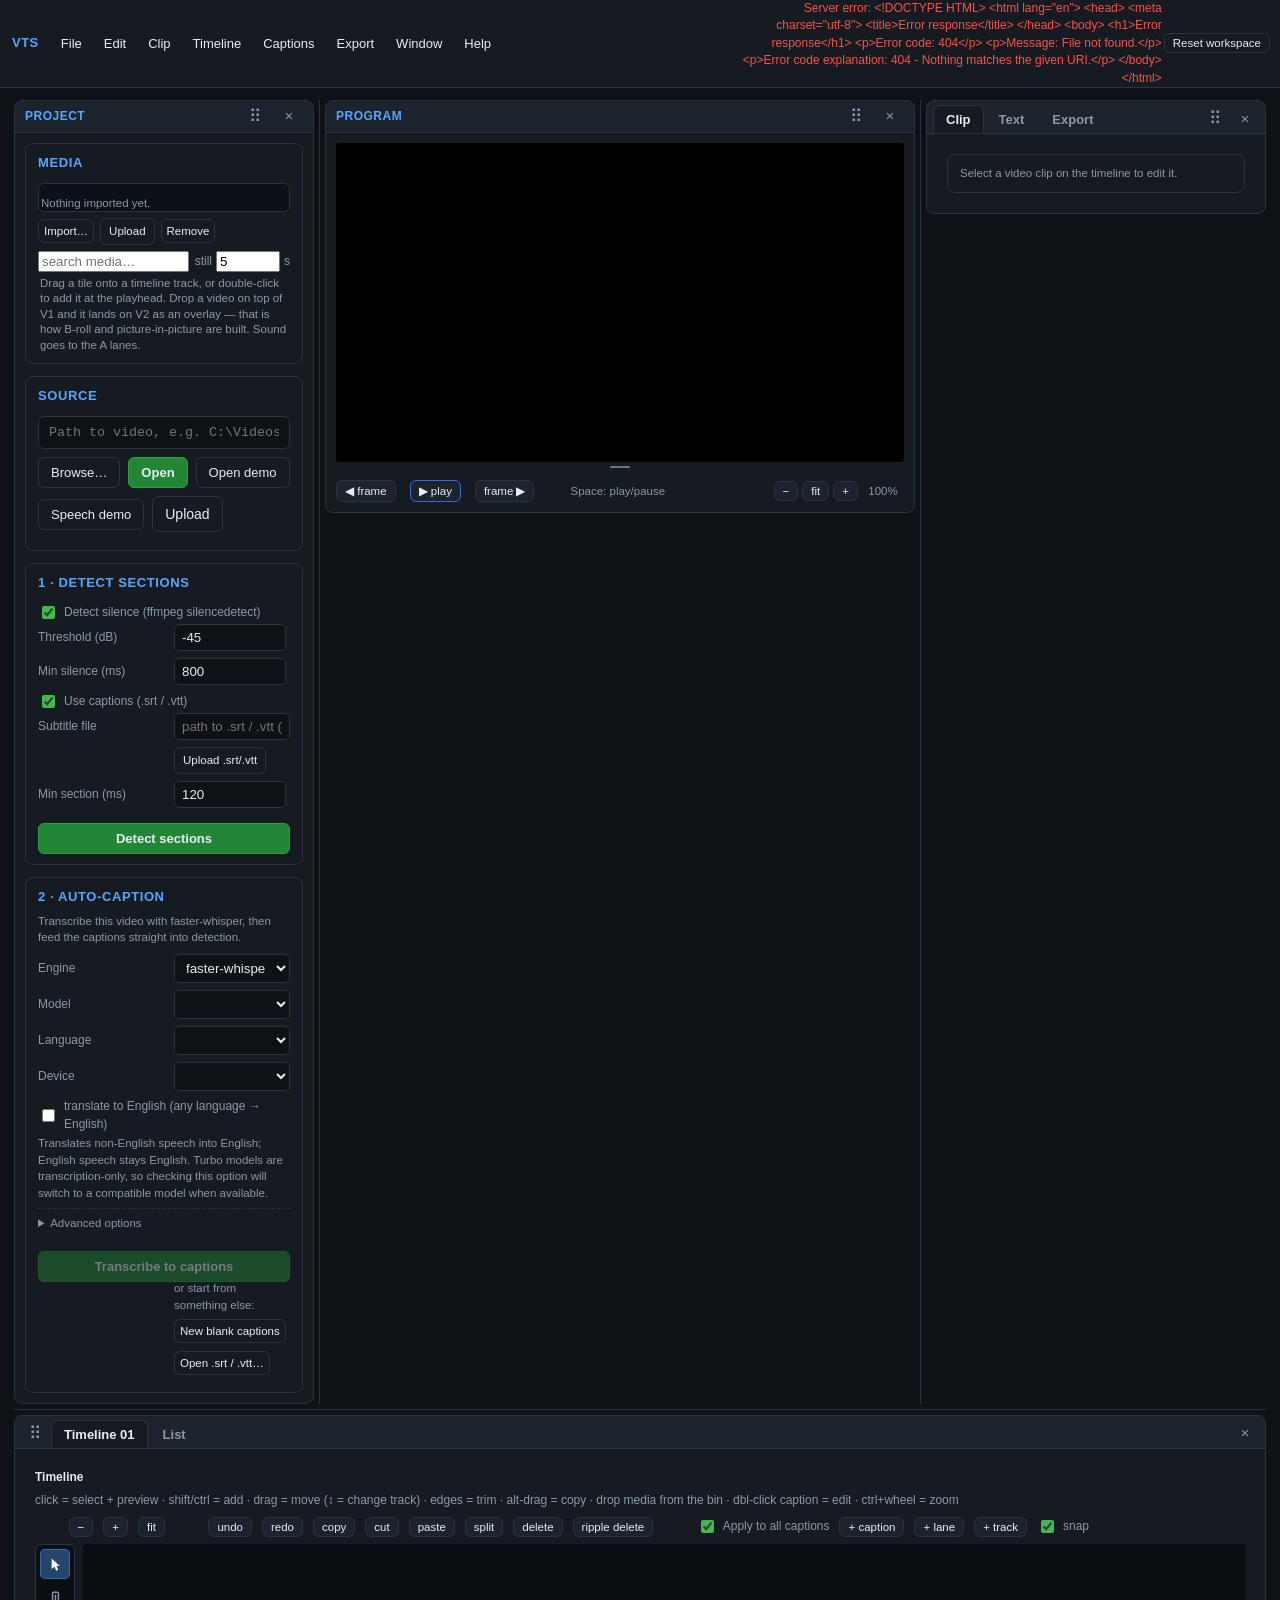
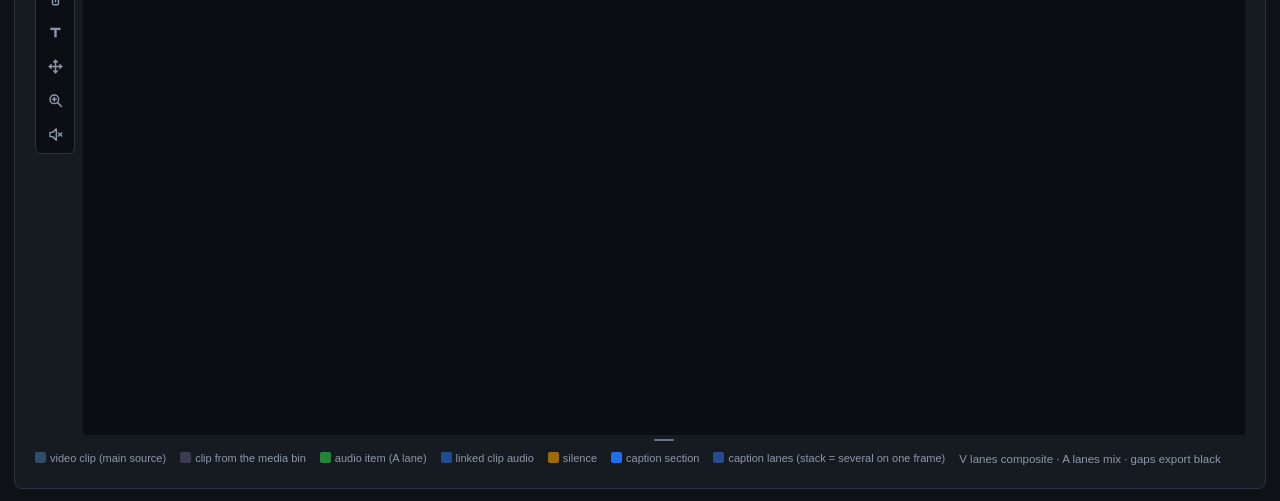
==== static/index.html @ c194787b "autotrim4" ====
<!DOCTYPE html>
<html lang="en">
<head>
<meta charset="utf-8">
<meta name="viewport" content="width=device-width, initial-scale=1">
<title>Video Trim Studio</title>
<link rel="stylesheet" href="/static/style.css?v=41">
</head>
<body>
<header id="menubar">
  <span class="brand-mini" title="Video Trim Studio">VTS</span>
  <div class="menu"><button type="button" data-menu="file">File</button><div class="drop">
    <button type="button" data-act="file-open">Open video&hellip;</button>
    <button type="button" data-act="file-browse">Browse&hellip;</button>
    <button type="button" data-act="file-upload">Upload&hellip;</button>
    <hr>
    <button type="button" data-act="file-demo">Open demo</button>
    <button type="button" data-act="file-speech">Speech demo</button>
  </div></div>
  <div class="menu"><button type="button" data-menu="edit">Edit</button><div class="drop">
    <button type="button" data-act="edit-undo">Undo <span class="k">Ctrl+Z</span></button>
    <button type="button" data-act="edit-redo">Redo <span class="k">Ctrl+Shift+Z</span></button>
    <hr>
    <button type="button" data-act="edit-copy">Copy <span class="k">Ctrl+C</span></button>
    <button type="button" data-act="edit-cut">Cut <span class="k">Ctrl+X</span></button>
    <button type="button" data-act="edit-paste">Paste <span class="k">Ctrl+V</span></button>
    <hr>
    <button type="button" data-act="edit-split">Split at playhead <span class="k">Ctrl+K</span></button>
    <button type="button" data-act="edit-delete">Delete selection <span class="k">Del</span></button>
    <button type="button" data-act="edit-ripple">Ripple delete <span class="k">Shift+Del</span></button>
  </div></div>
  <div class="menu"><button type="button" data-menu="clip">Clip</button><div class="drop">
    <button type="button" data-act="clip-up">Move clip up a lane</button>
    <button type="button" data-act="clip-down">Move clip down a lane</button>
    <hr>
    <button type="button" data-act="clip-mute">Mute / unmute selected clips</button>
  </div></div>
  <div class="menu"><button type="button" data-menu="timeline">Timeline</button><div class="drop">
    <button type="button" data-act="tl-zoom-in">Zoom in</button>
    <button type="button" data-act="tl-zoom-out">Zoom out</button>
    <button type="button" data-act="tl-zoom-fit">Zoom to fit</button>
    <hr>
    <button type="button" data-act="tl-snap">Toggle snapping</button>
  </div></div>
  <div class="menu"><button type="button" data-menu="captions">Captions</button><div class="drop">
    <button type="button" data-act="cap-add">Add caption at playhead</button>
    <button type="button" data-act="cap-auto">Auto-caption&hellip;</button>
  </div></div>
  <div class="menu"><button type="button" data-menu="export">Export</button><div class="drop">
    <button type="button" data-act="exp-go">Export video&hellip;</button>
  </div></div>
  <div class="menu"><button type="button" data-menu="window">Window</button><div class="drop" id="windowDrop"></div></div>
  <div class="menu"><button type="button" data-menu="help">Help</button><div class="drop">
    <button type="button" data-act="help-keys">Keyboard shortcuts</button>
  </div></div>
  <span class="spacer"></span>
  <div class="env" id="env">checking ffmpeg&hellip;</div>
  <button id="workspaceReset" class="ghost mini" title="Restore the default panel arrangement">Reset workspace</button>
</header>
<main id="workspace" class="workspace">
  <div id="topZones">
  <div class="wszone" data-workspace-column="left">
    <section class="moveunit" data-workspace-panel="project" data-default-column="left" data-unit="project" aria-label="Project panel">
      <div class="ws-head">
        <span class="ws-title">Project</span>
        <span class="ws-head-spacer"></span>
        <button type="button" class="workspace-drag-handle" draggable="true" aria-label="Move Project panel" title="Drag to move panel">⠿</button>
        <button type="button" class="ws-hide" data-hide-unit="project" aria-label="Hide Project panel" title="Hide this panel (show it again from the Window menu)">×</button>
      </div>
      <div class="ws-body">
        <div class="card" data-project-card="media">
          <h3>Media <span id="mediaCount" class="dim small"></span></h3>
          <div id="mediaBin" class="media-bin">
            <div id="mediaList" class="media-list"></div>
            <div id="mediaEmpty" class="dim small media-note">Nothing imported yet.</div>
          </div>
          <div class="media-tools">
            <button id="mediaBrowse" class="ghost small" title="Import files from this computer. Files are referenced in place, not copied.">Import&hellip;</button>
            <label class="ghost filebtn sm" title="Upload video, audio or images into the project folder">Upload<input id="mediaImportFiles" type="file" accept="video/*,audio/*,image/*" multiple></label>
            <button id="mediaRemove" class="ghost small" title="Remove the selected tile from the bin">Remove</button>
          </div>
          <div class="media-tools">
            <input id="mediaSearch" class="media-search" type="search" placeholder="search media&hellip;" spellcheck="false">
            <label class="mini-label" title="How long a still image lasts when it is dropped on the timeline">still
              <input id="mediaStillDur" type="number" value="5" min="0.1" step="0.5" style="width:56px"> s
            </label>
          </div>
          <div id="mediaInfo" class="dim small"></div>
          <div class="dim small media-note">Drag a tile onto a timeline track, or double-click to add it at the playhead. Drop a video on top of V1 and it lands on V2 as an overlay &mdash; that is how B&#8209;roll and picture-in-picture are built. Sound goes to the A lanes.</div>
        </div>
        <div class="card" data-project-card="source">
          <h3>Source</h3>
      <div class="openbar source-openbar">
        <input id="pathInput" type="text" placeholder="Path to video, e.g. C:\Videos\clip.mp4  (or browse)" spellcheck="false">
        <button id="browseBtn" class="ghost">Browse&hellip;</button>
        <button id="openBtn" class="primary">Open</button>
        <button id="demoBtn" class="ghost">Open demo</button>
        <button id="speechDemoBtn" class="ghost" title="Short spoken clip - the one to try Auto-caption on">Speech demo</button>
        <label class="ghost filebtn">Upload<input id="uploadInput" type="file" accept="video/*"></label>
        <span id="fileMeta" class="filemeta"></span>
      </div>
        </div>
        <div class="card" data-project-card="detect">
          <h3>1 &middot; Detect sections</h3>
      <label class="chk"><input type="checkbox" id="dSilence" checked> Detect silence (ffmpeg silencedetect)</label>
      <div class="row"><label>Threshold (dB)</label><input id="dThresh" type="number" value="-45" step="1"></div>
      <div class="row"><label>Min silence (ms)</label><input id="dMinSilence" type="number" value="800" step="50"></div>
      <label class="chk"><input type="checkbox" id="dCues" checked> Use captions (.srt / .vtt)</label>
      <div class="row"><label>Subtitle file</label>
        <span class="grow"><input id="dSubPath" type="text" placeholder="path to .srt / .vtt (optional)"></span>
      </div>
      <div class="row"><label></label>
        <span class="grow">
          <label class="ghost filebtn sm">Upload .srt/.vtt<input id="dSubFile" type="file" accept=".srt,.vtt"></label>
          <span id="subInfo" class="dim"></span>
        </span>
      </div>
      <div class="row"><label>Min section (ms)</label><input id="dMinSection" type="number" value="120" step="10"></div>
      <button id="detectBtn" class="primary block">Detect sections</button>
      <div id="detectInfo" class="dim small"></div>
        </div>
        <div class="card" data-project-card="caption">
          <h3>2 &middot; Auto-caption</h3>
      <div class="dim small caption-lead">
        Transcribe this video with faster-whisper, then feed the captions straight into detection.
      </div>
      <div id="capUnavailable" class="warn" hidden></div>
      <button id="capRecheck" class="ghost block small" hidden>Re-check for faster-whisper</button>
      <div id="capSetup">
        <div class="row"><label>Engine</label><select id="cEngine">
          <option value="faster-whisper" selected>faster-whisper &mdash; CPU / NVIDIA CUDA</option>
          <option value="whispercpp">whisper.cpp &mdash; Vulkan GPU (AMD / Intel / NVIDIA) or CPU</option>
        </select></div>
        <div id="wcppPanel" hidden>
          <div id="wcppStatus" class="dim small"></div>
          <div class="row"><label>wcpp model</label><select id="wModel"></select></div>
          <div class="row"><label>Get model</label>
            <select id="wDlSelect"></select>
            <button id="wDlBtn" class="ghost small">Download</button>
          </div>
          <div class="progress" id="wDlProg" hidden>
            <div class="bar"><div id="wDlBar"></div></div>
            <div class="progtext"><span id="wDlPct">0%</span><span id="wDlNote" class="dim"></span></div>
          </div>
          <div id="wcppHint" class="dim small"></div>
        </div>
        <div class="row" id="rowFwModel"><label>Model</label><select id="cModel"></select></div>
        <div class="row"><label>Language</label><select id="cLang"></select></div>
        <div class="row" id="rowFwDevice"><label>Device</label><select id="cDevice"></select></div>
        <label class="chk"><input type="checkbox" id="cTranslate"> translate to English (any language &rarr; English)</label>
        <div id="translateHint" class="dim small translation-hint" aria-live="polite">Translates non-English speech into English; English speech stays English. Turbo models are transcription-only, so checking this option will switch to a compatible model when available.</div>
        <details class="adv">
          <summary>Advanced options</summary>
          <div class="row" id="rowFwCompute"><label>Compute type</label><select id="cCompute"></select></div>
          <div class="row"><label>Beam size</label><input id="cBeam" type="number" value="1" min="1" max="10" step="1"
              title="1 = greedy and fastest; 5 = slower, can hallucinate more"></div>
          <div class="row"><label>Hint / prompt</label><input id="cPrompt" type="text" placeholder="names, jargon (optional)"></div>
          <div class="row"><label>Output folder</label><input id="cOutDir" type="text" placeholder="next to the video" spellcheck="false"></div>
          <div class="checks">
            <span id="fwOnlyChecks"><label class="chk"><input type="checkbox" id="cVad" checked> VAD (skip silence)</label>
            <label class="chk"><input type="checkbox" id="cWords" checked> word timestamps (JSON)</label>
            <label class="chk"><input type="checkbox" id="cTemp" title="retry hard segments at higher temperature"> temperature fallback</label>
            <label class="chk"><input type="checkbox" id="cNorm" title="loudnorm for quiet or uneven recordings"> normalize audio</label></span>
            <label class="chk"><input type="checkbox" id="cKeep"> keep 16 kHz wav</label>
            <label class="chk"><input type="checkbox" id="cBurn"> burn into a copy</label>
          </div>
        </details>
        <button id="capBtn" class="primary block" disabled>Transcribe to captions</button>
        <div id="capNote" class="dim small"></div>
        <div class="progress" id="capProgWrap" hidden>
          <div class="bar"><div id="capBar"></div></div>
          <div class="progtext"><span id="capPct">0%</span><span id="capMeta" class="dim"></span></div>
        </div>
        <pre id="capTail" class="caption-tail" hidden></pre>
        <button id="capCancel" class="ghost block small" hidden>Cancel transcription</button>
        <div class="row cap-manual-row">
          <label></label>
          <span class="grow dim small">or start from something else:</span>
        </div>
        <div class="row cap-manual-row">
          <label></label>
          <span class="grow">
            <button id="capNewBtn" class="ghost small" title="Empty cue list - no faster-whisper needed">New blank captions</button>
            <button id="capOpenSrtBtn" class="ghost small" title="Open an existing .srt / .vtt into the editor">Open .srt / .vtt&hellip;</button>
          </span>
        </div>
        <div id="capResult" hidden>
          <div id="capOut" class="dim small"></div>
          <div id="capEditor" hidden>
            <div class="cap-editor-head">
              <b>Caption editor</b>
              <span id="capEdCount" class="dim small"></span>
              <span class="grow"></span>
              <button id="capAddCue" class="mini">+ Add cue</button>
              <button id="capRevert" class="mini" title="Reload the last saved version">Undo changes</button>
              <button id="capSave" class="mini primary">Save captions</button>
            </div>
            <div id="capSaved" class="dim small"></div>
            <div class="cap-editor-scroll">
              <table id="capCueTable">
                <thead>
                  <tr><th>#</th><th>Start (s)</th><th>End (s)</th><th>Text</th><th></th></tr>
                </thead>
                <tbody id="capCueBody"></tbody>
              </table>
            </div>
          </div>
          <button id="capUse" class="primary block">Use these captions &rarr; Detect sections</button>
        </div>
        <pre id="capError" class="error" hidden></pre>
      </div>
        </div>
      </div>
    </section>
  </div>
  <div class="zdiv" id="divL" role="separator" aria-orientation="vertical" aria-label="Resize left zone" title="Drag to resize the left zone"></div>
  <div class="wszone" data-workspace-column="center">
    <section class="moveunit" data-workspace-panel="program" data-default-column="center" data-unit="program" aria-label="Program Monitor panel">
      <div class="ws-head">
        <span class="ws-title">Program</span>
        <span class="ws-head-spacer"></span>
        <button type="button" class="workspace-drag-handle" draggable="true" aria-label="Move Program Monitor panel" title="Drag to move panel">⠿</button>
        <button type="button" class="ws-hide" data-hide-unit="program" aria-label="Hide Program Monitor panel" title="Hide this panel (show it again from the Window menu)">×</button>
      </div>
      <div class="ws-body">
        <div class="player-wrap">
      <div class="preview-viewport-wrap">
        <div id="previewViewport" class="preview-viewport" aria-label="Video preview; Ctrl+wheel zooms around the pointer; drag the hand cursor to pan">
          <div id="previewStage" class="preview-stage">
            <video id="player" preload="metadata" disableremoteplayback></video>
            <div id="gapShade" hidden></div>
            <div id="capOverlay" hidden>
              <div id="guideV" class="cap-guide v" hidden></div>
              <div id="guideH" class="cap-guide h" hidden></div>
              <div id="capBox" title="Drag to reposition &mdash; snaps to the guide lines &middot; double-click to edit the text">
                <div id="capBoxText" class="cap-text">Caption preview</div>
                <div class="cap-handle w" title="Drag to resize the box"></div>
                <div class="cap-handle e" title="Drag to resize the box"></div>
              </div>
            </div>
          </div>
        </div>
        <div id="previewViewportResize" class="preview-viewport-resize" role="separator" aria-orientation="horizontal" aria-label="Resize video preview viewing area" title="Drag up or down to resize the video viewing area"></div>
      </div>
      <div id="previewInfo" class="dim small" hidden></div>
      <div class="player-tools">
        <button id="frameBack" class="mini" title="Previous frame (Left arrow)">&#9664; frame</button>
        <button id="playBtn" class="mini primary-mini" title="Play / pause (Space)">&#9654; play</button>
        <button id="frameFwd" class="mini" title="Next frame (Right arrow)">frame &#9654;</button>
        <span id="timecode" style="font-family:ui-monospace,monospace"></span>
        <span class="dim small" title="Press Space to play or pause when focus is not in a form control">Space: play/pause</span>
        <span id="playInfo" class="dim"></span>
        <span class="spacer"></span>
        <div class="preview-zoom-controls" aria-label="Preview zoom controls">
          <button id="videoZoomOut" class="mini" title="Zoom out of the video preview" aria-label="Zoom out">&minus;</button>
          <button id="videoZoomFit" class="mini" title="Fit video to preview" aria-label="Fit video">fit</button>
          <button id="videoZoomIn" class="mini" title="Zoom in to the video preview" aria-label="Zoom in">+</button>
          <span id="videoZoomLevel" class="dim small" title="Ctrl+wheel to zoom; drag the video to pan when zoomed">100%</span>
        </div>
      </div>
        </div>
      </div>
    </section>
  </div>
  <div class="zdiv" id="divR" role="separator" aria-orientation="vertical" aria-label="Resize right zone" title="Drag to resize the right zone"></div>
  <div class="wszone" data-workspace-column="right">
    <section class="moveunit" data-workspace-panel="inspector" data-default-column="right" data-unit="inspector" aria-label="Inspector panel">
      <div class="ws-tabs" id="inspTabs" role="tablist" aria-label="Inspector tabs">
        <span class="ws-head-spacer"></span>
        <button type="button" class="workspace-drag-handle" draggable="true" aria-label="Move Inspector panel" title="Drag to move panel">⠿</button>
        <button type="button" class="ws-hide" data-hide-unit="inspector" aria-label="Hide Inspector panel" title="Hide this panel (show it again from the Window menu)">×</button>
      </div>
      <div class="ws-body">
        <section class="moveunit" data-workspace-panel="clip" data-default-column="right" data-unit="clip" aria-label="Clip panel">
          <div class="ws-head">
            <span class="ws-title">Clip</span>
            <span class="ws-head-spacer"></span>
            <button type="button" class="workspace-drag-handle" draggable="true" aria-label="Move Clip panel" title="Drag to move panel">⠿</button>
          </div>
          <div class="ws-body" id="tab-clip">
          <div class="card">
      <div id="toolEmpty" class="dim small">Select a video clip on the timeline to edit it.</div>
      <div id="toolBody" hidden>
        <div class="tool-clipline"><b id="toolClipName">clip</b><span id="toolClipMeta" class="dim small"></span></div>
        <div class="row"><label>Track</label>
          <span class="grow tool-trackrow">
            <button id="txTrackDown" class="mini" title="Move the clip down a track">&minus;</button>
            <b id="txTrack">V1</b>
            <button id="txTrackUp" class="mini" title="Move the clip up a lane">+</button>
            <span class="dim small">higher lane overlays the one below</span>
          </span>
        </div>
        <div class="row"><label>Source</label><span class="grow dim small" id="txSource">&mdash;</span></div>
        <div class="row"><label>Fit</label><span class="grow">
          <select id="txFit" title="How the picture fills its box">
            <option value="fill">fill (stretch to the box)</option>
            <option value="contain">contain (letterbox, keep shape)</option>
            <option value="cover">cover (crop to fill the box)</option>
          </select>
        </span></div>
        <div class="row"><label>Frame</label><span class="grow">
          <button id="txFillFrame" class="mini" title="Scale and position this clip so it exactly covers the frame">fill frame</button>
          <button id="txCorner" class="mini" title="Scale to 35% and move it to the bottom-right corner - the classic B-roll picture-in-picture">corner PiP</button>
        </span></div>
        <details open>
          <summary>Transform</summary>
          <div class="tool-grid">
            <label>X %<input id="txX" type="range" min="-100" max="100" step="1" value="0"><input id="txXn" type="number" step="1" value="0"></label>
            <label>Y %<input id="txY" type="range" min="-100" max="100" step="1" value="0"><input id="txYn" type="number" step="1" value="0"></label>
            <label>Scale %<input id="txS" type="range" min="1" max="200" step="1" value="100"><input id="txSn" type="number" min="1" max="400" step="1" value="100"></label>
            <label>Opacity %<input id="txO" type="range" min="0" max="100" step="1" value="100"><input id="txOn" type="number" min="0" max="100" step="1" value="100"></label>
          </div>
          <div class="row"><button id="txReset" class="mini">Reset transform</button></div>
        </details>
        <details open>
          <summary>Crop %</summary>
          <div class="tool-grid crop">
            <label>Left<input id="tcL" type="number" min="0" max="45" step="1" value="0"></label>
            <label>Top<input id="tcT" type="number" min="0" max="45" step="1" value="0"></label>
            <label>Right<input id="tcR" type="number" min="0" max="45" step="1" value="0"></label>
            <label>Bottom<input id="tcB" type="number" min="0" max="45" step="1" value="0"></label>
          </div>
          <div class="row"><button id="tcReset" class="mini">Reset crop</button></div>
        </details>
        <details open>
          <summary>Audio</summary>
          <div class="tool-grid">
            <label>Volume %<input id="taV" type="range" min="0" max="200" step="1" value="100"><input id="taVn" type="number" min="0" max="400" step="1" value="100"></label>
          </div>
          <div class="row"><label class="chk"><input type="checkbox" id="taMute"> Mute this clip</label></div>
          <div class="row"><label>Sound</label><span class="grow">
            <button id="txUnlinkAudio" class="mini" title="Move this clip's sound onto its own A lane so you can slide it under the picture">Unlink audio</button>
            <span class="dim small" id="txAudioLane"></span>
          </span></div>
          <div class="tool-grid crop">
            <label>Fade in (s)<input id="taFi" type="number" min="0" step="0.1" value="0"></label>
            <label>Fade out (s)<input id="taFo" type="number" min="0" step="0.1" value="0"></label>
          </div>
          <div class="row"><button id="taReset" class="mini">Reset audio</button></div>
        </details>
        <details>
          <summary>Video fade</summary>
          <div class="tool-grid crop">
            <label>Fade in (s)<input id="tvFi" type="number" min="0" step="0.1" value="0"></label>
            <label>Fade out (s)<input id="tvFo" type="number" min="0" step="0.1" value="0"></label>
          </div>
          <div class="row"><button id="tvReset" class="mini">Reset fades</button><span class="dim small">fades to black</span></div>
        </details>
        <details open>
          <summary>Keyframes <span id="tkCount" class="dim small"></span></summary>
          <div id="tkInfo" class="dim small"></div>
          <div class="row"><button id="tkAdd" class="mini">◆ Add at playhead</button><button id="tkClear" class="mini">Clear all</button></div>
          <div id="tkList"></div>
          <div class="dim small">Keyframes animate position, size and opacity between ◆ marks. Export bakes them into the video.</div>
        </details>
      </div>
          </div>
          </div>
        </section>
        <section class="moveunit" data-workspace-panel="text" data-default-column="right" data-unit="text" aria-label="Text panel">
          <div class="ws-head">
            <span class="ws-title">Text</span>
            <span class="ws-head-spacer"></span>
            <button type="button" class="workspace-drag-handle" draggable="true" aria-label="Move Text panel" title="Drag to move panel">⠿</button>
          </div>
          <div class="ws-body" id="tab-text">
          <div class="card text-style-panel">
      <details open>
        <summary>Text</summary>
        <div class="style-panel-content">
          <div class="style-row"><select id="capFontFamily" aria-label="Font family">
            <option>Arial</option><option>Arial Black</option><option>Segoe UI</option><option>Verdana</option><option>Tahoma</option><option>Georgia</option><option>Times New Roman</option><option>Courier New</option><option>Lucida Console</option>
          </select><select id="capFontStyle" aria-label="Font style"><option value="regular">Regular</option><option value="bold">Bold</option><option value="italic">Italic</option><option value="bold-italic">Bold Italic</option></select></div>
          <div class="style-row font-actions">
            <label class="ghost filebtn">Import fonts<input id="fontImport" type="file" accept=".ttf,.otf" multiple></label>
            <button type="button" id="fontRefresh" class="ghost mini">Refresh installed</button>
            <button type="button" id="fontDevice" class="ghost mini">Device fonts…</button>
          </div>
          <p id="fontInfo" class="dim small" role="status">Loading installed fonts…</p>
          <div class="style-row style-format-icons">
            <button class="style-icon" id="capBold" title="Bold"><b>B</b></button><button class="style-icon" id="capItalic" title="Italic"><i>I</i></button><button class="style-icon" id="capUnderline" title="Underline"><u>U</u></button><button class="style-icon" id="capStrike" title="Strikethrough"><s>S</s></button><span class="style-spacer"></span>
            <label>Size <input id="capFontSize" type="range" min="2" max="14" step="0.5" value="4.5"><output id="capFontSizeValue">48</output></label>
          </div>
          <div class="style-row style-align-icons" aria-label="Text alignment">
            <button class="style-icon capAlign" data-align="left" title="Align left">≡</button><button class="style-icon capAlign" data-align="center" title="Center">☰</button><button class="style-icon capAlign" data-align="right" title="Align right">≡</button><button class="style-icon capAlign" data-align="justify" title="Justify">▤</button>
          </div>
          <div class="style-row style-metrics"><label>Tracking <input id="capTracking" type="number" min="-0.2" max="1" step="0.01" value="0"></label><label>Leading <input id="capLineSpacing" type="number" min="0.7" max="3" step="0.05" value="1.25"></label></div>
        </div>
      </details>
      <details open>
        <summary>Align and Transform</summary>
        <div class="style-panel-content transform-grid">
          <div class="zone-wrap"><span class="dim small">Zone</span><div class="zone-grid" role="group" aria-label="Caption anchor zone">
            <button class="capZone" data-x="0.08" data-y="0.08" title="Top left"></button><button class="capZone" data-x="0.5" data-y="0.08" title="Top centre"></button><button class="capZone" data-x="0.92" data-y="0.08" title="Top right"></button>
            <button class="capZone" data-x="0.08" data-y="0.5" title="Middle left"></button><button class="capZone" data-x="0.5" data-y="0.5" title="Centre"></button><button class="capZone" data-x="0.92" data-y="0.5" title="Middle right"></button>
            <button class="capZone" data-x="0.08" data-y="0.92" title="Bottom left"></button><button class="capZone" data-x="0.5" data-y="0.92" title="Bottom centre"></button><button class="capZone" data-x="0.92" data-y="0.92" title="Bottom right"></button>
          </div></div>
          <label>X <input id="capX" type="number" min="0" max="100" step="1">%</label><label>Y <input id="capY" type="number" min="0" max="100" step="1">%</label>
          <label>W <input id="capWidth" type="number" min="5" max="100" step="1">%</label><label>H <input id="capHeight" type="number" min="0" max="100" step="1" placeholder="Auto">%</label>
        </div>
      </details>
      <details open>
        <summary>Appearance <span class="dim small">⚙</span></summary>
        <div class="style-panel-content appearance-controls">
          <div class="appearance-row"><b>Fill</b><label class="appearance-color"><input id="capFillEnabled" type="checkbox" checked><input id="capFill" type="color" value="#ffffff"></label><input id="capFillOpacity" type="range" min="0" max="100" value="100"><output id="capFillOpacityValue">100</output></div>
          <div class="appearance-row"><b>Stroke</b><label class="appearance-color"><input id="capStrokeEnabled" type="checkbox"><input id="capStroke" type="color" value="#000000"></label><input id="capStrokeWidth" type="number" min="0" max="20" step="0.5" value="2"><select id="capStrokePosition"><option value="outer">Outer</option><option value="center">Center</option><option value="inner">Inner</option></select><input id="capStrokeOpacity" type="range" min="0" max="100" value="100"></div>
          <div class="appearance-row"><b>Background</b><label class="appearance-color"><input id="capBackgroundEnabled" type="checkbox"><input id="capBackground" type="color" value="#000000"></label><input id="capBackgroundOpacity" type="range" min="0" max="100" value="72"><output id="capBackgroundOpacityValue">72</output></div>
          <div class="appearance-row shadow-row"><b>Shadow</b><label class="appearance-color"><input id="capShadowEnabled" type="checkbox"><input id="capShadow" type="color" value="#000000"></label>
            <label>Opacity<input id="capShadowOpacity" type="range" min="0" max="100" value="75"><output id="capShadowOpacityValue">75</output></label>
            <label>Angle<input id="capShadowAngle" type="range" min="0" max="359" value="135"><output id="capShadowAngleValue">135°</output></label>
            <label>Distance<input id="capShadowDistance" type="range" min="0" max="30" step="0.5" value="3"><output id="capShadowDistanceValue">3</output></label>
            <label>Size (spread)<input id="capShadowSize" title="Expands the shadow silhouette; does not duplicate or scale the text" type="range" min="0" max="20" step="0.5" value="6"><output id="capShadowSizeValue">6</output></label>
            <label>Blur<input id="capShadowBlur" type="range" min="0" max="20" step="0.5" value="12"><output id="capShadowBlurValue">12</output></label>
          </div>
        </div>
        <div class="row"><button id="capPosReset" class="mini">Reset style</button><span id="capPosInfo" class="dim small"></span></div>
      </details>
          </div>
          </div>
        </section>
        <section class="moveunit" data-workspace-panel="export" data-default-column="right" data-unit="export" aria-label="Export panel">
          <div class="ws-head">
            <span class="ws-title">Export</span>
            <span class="ws-head-spacer"></span>
            <button type="button" class="workspace-drag-handle" draggable="true" aria-label="Move Export panel" title="Drag to move panel">⠿</button>
          </div>
          <div class="ws-body" id="tab-export">
          <div class="card" data-export-card="settings">
            <h3>3 &middot; Export settings</h3>
      <div class="row"><label>Mode</label>
        <select id="xMode">
          <option value="reencode">Re-encode (frame accurate)</option>
          <option value="copy" selected>Stream copy (fast when possible; other cuts may re-encode for sync)</option>
        </select>
      </div>
      <div class="row"><label>Output file</label><span class="grow"><input id="xOutput" type="text" spellcheck="false"></span></div>
      <div class="row"><label>Captions</label>
        <select id="xCaptions">
          <option value="none" selected>don't include</option>
          <option value="srt">write remapped .srt next to export</option>
          <option value="burn">burn captions into the video</option>
          <option value="both">burn + write remapped .srt</option>
        </select>
      </div>
      <div class="row"><label></label><span id="xCapInfo" class="dim small"></span></div>
      <div class="row" id="capStyleRow" hidden><label>Caption style</label><span class="dim small">Edit captions in the Text panel.</span></div>
      <div id="reencodeOpts">
        <div class="row"><label>Video codec</label><select id="xCodec"></select></div>
        <div class="row"><label>Quality</label>
          <select id="xQuality">
            <option value="bitrate">Match source bitrate</option>
            <option value="crf">Constant quality (CRF / encoder equivalent)</option>
          </select>
        </div>
        <div class="row" id="rowBitrate"><label>Video bitrate (kbps)</label><input id="xBitrate" type="number" step="100"></div>
        <div class="row" id="rowCrf"><label>CRF</label><input id="xCrf" type="number" value="18" min="0" max="51"></div>
        <div class="row"><label>Preset</label>
          <select id="xPreset">
            <option>ultrafast</option><option>superfast</option><option>veryfast</option>
            <option>faster</option><option>fast</option><option selected>medium</option>
            <option>slow</option><option>slower</option><option>veryslow</option>
          </select>
        </div>
        <div class="row"><label>Pixel format</label><input id="xPixFmt" type="text"></div>
        <div class="row"><label>Decode (hwaccel)</label><select id="xHwaccel"></select></div>
        <div class="row"><label>Audio</label>
          <span class="grow">
            <input id="xAudioCodec" type="text" style="width:78px">
            <input id="xAudioBitrate" type="number" style="width:66px" title="kbps"> kbps
            <input id="xAudioRate" type="number" style="width:70px" title="sample rate"> Hz
          </span>
        </div>
        <div class="row"><label>Audio fade (ms)</label><input id="xFade" type="number" value="30" min="0" step="5"></div>
        <div class="checks">
          <label class="chk"><input type="checkbox" id="xMatchFps"> match frame rate</label>
          <label class="chk"><input type="checkbox" id="xMatchColor" checked> match colour tags</label>
          <label class="chk"><input type="checkbox" id="xMeta" checked> copy metadata</label>
        </div>
      </div>
      <button id="resetOpts" class="ghost block small">Reset everything to source values</button>
          </div>
          <div class="card" data-export-card="export">
            <h3>4 &middot; Export</h3>
      <div class="tally">
        <div><span class="dim">source</span><b id="tSrc">--:--</b></div>
        <div><span class="dim">removing</span><b id="tCut" class="cut">--:--</b></div>
        <div><span class="dim">result</span><b id="tOut">--:--</b></div>
      </div>
      <div id="planWarn" class="warn"></div>
      <button id="exportBtn" class="primary block big" disabled>Export clean cut</button>

      <div class="progress" id="progWrap" hidden>
        <div class="bar"><div id="progBar"></div></div>
        <div class="progtext"><span id="progPct">0%</span><span id="progMeta" class="dim"></span></div>
      </div>
      <div id="exportInfo" class="dim small"></div>
      <pre id="jobError" class="error" hidden></pre>
          </div>
          </div>
        </section>
      </div>
    </section>
  </div>
  </div>
  <div class="zdiv-h" id="divB" role="separator" aria-orientation="horizontal" aria-label="Resize bottom zone" title="Drag to resize the timeline zone"></div>
  <div class="wszone wszone-bottom" data-workspace-column="bottom">
    <section class="moveunit" data-workspace-panel="timeline" data-default-column="bottom" data-unit="timeline" aria-label="Timeline panel">
      <div class="ws-tabs" id="botTabs" role="tablist" aria-label="Timeline tabs">
        <button type="button" class="workspace-drag-handle" draggable="true" aria-label="Move Timeline panel" title="Drag to move panel">⠿</button>
        <span class="ws-head-spacer"></span>
        <button type="button" class="ws-hide" data-hide-unit="timeline" aria-label="Hide Timeline panel" title="Hide this panel (show it again from the Window menu)">×</button>
      </div>
      <div class="ws-body">
        <section class="moveunit" data-workspace-panel="tl" data-default-column="bottom" data-unit="tl" aria-label="Timeline 01 panel">
          <div class="ws-head">
            <span class="ws-title">Timeline 01</span>
            <span class="ws-head-spacer"></span>
            <button type="button" class="workspace-drag-handle" draggable="true" aria-label="Move Timeline 01 panel" title="Drag to move panel">⠿</button>
          </div>
          <div class="ws-body" id="tab-tl">
          <div class="timeline-card">
      <div class="tl-head">
        <strong>Timeline</strong>
        <span class="dim" id="tlHint">click = select + preview &middot; shift/ctrl = add &middot; drag = move (&#8597; = change track) &middot; edges = trim &middot; alt-drag = copy &middot; drop media from the bin &middot; dbl-click caption = edit &middot; ctrl+wheel = zoom</span>
        <span class="spacer"></span>
        <button class="mini" id="zoomOut" title="Zoom out">&minus;</button>
        <button class="mini" id="zoomIn" title="Zoom in">+</button>
        <button class="mini" id="zoomFit" title="Show everything">fit</button>
        <span class="spacer"></span>
        <button class="mini" id="tlUndo" title="Undo (Ctrl+Z)">undo</button>
        <button class="mini" id="tlRedo" title="Redo (Ctrl+Shift+Z)">redo</button>
        <button class="mini" id="tlCopy" title="Copy the selection (Ctrl+C)">copy</button>
        <button class="mini" id="tlCut" title="Cut: copy, then remove and leave a gap (Ctrl+X)">cut</button>
        <button class="mini" id="tlPaste" title="Paste at the playhead, restacking onto free lanes (Ctrl+V; Ctrl+Shift+V inserts)">paste</button>
        <button class="mini" id="capSplit" title="Split the selection, or everything, at the playhead (Ctrl+K)">split</button>
        <button class="mini" id="capDel" title="Remove the selection and leave a gap (Delete)">delete</button>
        <button class="mini" id="tlRipple" title="Remove the selection and close the gap (Shift+Delete)">ripple delete</button>
        <span class="spacer"></span>
        <label class="chk" title="Apply caption position, size, box width and alignment changes to every timeline caption">
          <input id="capApplyAll" type="checkbox" checked> Apply to all captions
        </label>
        <button class="mini" id="capAdd" title="Add a caption at the playhead">+ caption</button>
        <button class="mini" id="tlLane" title="Add a caption lane to stack captions">+ lane</button>
        <button class="mini" id="tlTrack" title="Add a video track (and its audio lane) to stack another layer">+ track</button>
        <label class="chk" title="Snap moves and trims to the playhead and to other edges"><input type="checkbox" id="tlSnap" checked> snap</label>
        <span id="tlStatus" class="dim small"></span>
      </div>
      <div class="tl-body">
      <div id="tlTools" class="tl-tools" role="toolbar" aria-label="Timeline tools">
        <button class="tl-tool active" data-tool="select" title="Select / move (V)"><svg viewBox="0 0 20 20" fill="currentColor" aria-hidden="true"><path d="M5.5 2.8v12.6l3.4-2.9 1.9 4.8 2.3-1-1.9-4.7 3.9.3z"/></svg></button>
        <button class="tl-tool" data-tool="razor" title="Razor: click a clip or caption to split it (R)"><svg viewBox="0 0 20 20" fill="none" stroke="currentColor" stroke-width="1.7" stroke-linecap="round" stroke-linejoin="round" aria-hidden="true"><rect x="6.5" y="2.6" width="7" height="14.8" rx="1.5"/><line x1="10" y1="6.2" x2="10" y2="13.8"/></svg></button>
        <button class="tl-tool" data-tool="text" title="Caption: click the timeline to add one (T)"><svg viewBox="0 0 20 20" fill="currentColor" aria-hidden="true"><path d="M4 4.5h12v2.6h-4.6v8.4H8.6V7.1H4z"/></svg></button>
        <button class="tl-tool" data-tool="hand" title="Pan: drag to scroll the timeline (H)"><svg viewBox="0 0 20 20" fill="none" stroke="currentColor" stroke-width="1.7" stroke-linecap="round" stroke-linejoin="round" aria-hidden="true"><line x1="10" y1="2.8" x2="10" y2="17.2"/><line x1="2.8" y1="10" x2="17.2" y2="10"/><path d="M10 2.8 7.9 4.9M10 2.8l2.1 2.1M10 17.2l-2.1-2.1M10 17.2l2.1-2.1M2.8 10l2.1-2.1M2.8 10l2.1 2.1M17.2 10l-2.1-2.1M17.2 10l-2.1 2.1"/></svg></button>
        <button class="tl-tool" data-tool="zoom" title="Zoom: drag a range, click to zoom in, Alt+click to zoom out (Z)"><svg viewBox="0 0 20 20" fill="none" stroke="currentColor" stroke-width="1.7" stroke-linecap="round" stroke-linejoin="round" aria-hidden="true"><circle cx="8.6" cy="8.6" r="5.1"/><line x1="12.5" y1="12.5" x2="17" y2="17"/><line x1="8.6" y1="6.4" x2="8.6" y2="10.8"/><line x1="6.4" y1="8.6" x2="10.8" y2="8.6"/></svg></button>
        <button class="tl-tool" data-tool="mute" title="Mute: click a clip to mute / unmute it (M)"><svg viewBox="0 0 20 20" fill="none" stroke="currentColor" stroke-width="1.7" stroke-linecap="round" stroke-linejoin="round" aria-hidden="true"><path d="M3.5 7.5v5h3.1L11 16.6V3.4L6.6 7.5z"/><line x1="13.6" y1="8.2" x2="17.4" y2="11.8"/><line x1="17.4" y1="8.2" x2="13.6" y2="11.8"/></svg></button>
      </div>
      <div id="timelineViewportWrap" class="timeline-viewport-wrap">
        <div id="timelineViewport" class="timeline-viewport">
          <div id="timelineStage" class="timeline-stage">
            <div id="trackLabels" class="track-labels" aria-label="Timeline track labels"></div>
            <canvas id="timeline" height="132"></canvas>
          </div>
        </div>
        <div id="timelineViewportResize" class="timeline-viewport-resize" role="separator" aria-orientation="horizontal" aria-label="Resize timeline viewing area" title="Drag up or down to add or remove empty timeline viewing space; track sizes stay the same"></div>
      </div>
          </div>
      <div class="legend">
        <span><i class="sw" style="background:#2b4f6b"></i>video clip (main source)</span>
        <span><i class="sw" style="background:#3d3b52"></i>clip from the media bin</span>
        <span><i class="sw" style="background:#238636"></i>audio item (A lane)</span>
        <span><i class="sw" style="background:#1f4b8f"></i>linked clip audio</span>
        <span><i class="sw silence"></i>silence</span>
        <span><i class="sw caption"></i>caption section</span>
        <span><i class="sw" style="background:#274b8f"></i>caption lanes (stack = several on one frame)</span>
        <span class="dim small">V lanes composite &middot; A lanes mix &middot; gaps export black</span>
      </div>
          </div>
          </div>
        </section>
        <section class="moveunit" data-workspace-panel="list" data-default-column="bottom" data-unit="list" aria-label="List panel">
          <div class="ws-head">
            <span class="ws-title">List</span>
            <span class="ws-head-spacer"></span>
            <button type="button" class="workspace-drag-handle" draggable="true" aria-label="Move List panel" title="Drag to move panel">⠿</button>
          </div>
          <div class="ws-body" id="tab-list">
          <div class="list-card">
      <div class="list-tools">
        <button class="chip on" data-kind="caption">caption</button>
        <button class="chip on" data-kind="silence">silence</button>
        <button class="chip on" data-kind="other">other</button>
        <label class="mini-label">min section
          <input id="minDur" type="number" value="0.4" min="0" step="0.1" style="width:64px"> s
        </label>
        <input id="searchBox" type="search" placeholder="search caption text&hellip;">
        <span class="spacer"></span>
        <button class="mini" id="selVisible">select visible</button>
        <button class="mini" id="selNone">clear</button>
        <button class="mini" id="selRemove" title="Remove selected timeline items and close the gaps">remove selected</button>
        <button class="mini" id="selInvert">invert</button>
        <button class="mini" id="selAllSilence">all silence</button>
        <button class="mini" id="selAllCaptions">all captions</button>
      </div>
      <div class="dim small selection-hint">V1 sections and caption cues from every lane (T1, T2, &hellip;) are listed here. The list follows the playhead and blue edges mark active items. Click a non-text cell to select and seek; tick boxes, Shift-click, or hold-drag to select several; click text to edit it.</div>
      <div class="list-scroll">
        <table id="secTable">
          <thead><tr><th></th><th>track</th><th>start</th><th>end</th><th>dur</th><th>kind</th><th>text</th></tr></thead>
          <tbody></tbody>
        </table>
        <div id="listEmpty" class="empty">No timeline items yet &mdash; open a video or add captions.</div>
      </div>
          </div>
          </div>
        </section>
      </div>
    </section>
  </div>
</main>

<div class="modal" id="browserModal" hidden>
  <div class="modal-box">
    <div class="modal-head">
      <strong>Choose a file</strong>
      <button id="browserClose" class="mini">Close</button>
    </div>
    <div class="crumbs" id="browserCwd"></div>
    <div class="browser-list" id="browserList"></div>
  </div>
</div>

<script src="/static/timeline-model.js?v=6"></script>
<script src="/static/media.js?v=1"></script>
<script src="/static/stage.js?v=1"></script>
<script src="/static/timeline.js?v=16"></script>
<script src="/static/clip.js?v=1"></script>
<script src="/static/app.js?v=42"></script>
<script src="/static/font-picker.js?v=1"></script>
<script src="/static/fonts.js?v=1"></script>
</body>
</html>
---- static/style.css ----
:root {
  --bg: #0e1116;
  --panel: #161b22;
  --panel-2: #1c232c;
  --line: #2a3340;
  --text: #e6edf3;
  --dim: #8b98a9;
  --accent: #3fb950;
  --accent-2: #58a6ff;
  --caption: #1f6feb;
  --silence: #9e6a03;
  --other: #6e7681;
  --cut: #f85149;
}

/* Author styles such as .modal { display:flex } otherwise override the
   browser's default styling for the HTML `hidden` attribute. */
[hidden] { display: none !important; }

body {
  margin: 0;
  background: var(--bg);
  color: var(--text);
  font: 14px/1.45 -apple-system, BlinkMacSystemFont, "Segoe UI", Roboto, Helvetica, Arial, sans-serif;
}

#menubar {
  display: flex; align-items: center; gap: 2px;
  padding: 0 10px; background: var(--panel);
  border-bottom: 1px solid var(--line);
  min-height: 42px; position: relative; z-index: 200;
}
.brand-mini { font-weight: 800; letter-spacing: .5px; color: var(--accent-2); padding: 4px 10px 4px 2px; font-size: 13px; }
.menu { position: relative; }
.menu > button {
  background: none; border: 0; padding: 6px 10px; border-radius: 5px;
  color: var(--text); font-size: 13px;
}
.menu > button:hover, .menu.open > button { background: var(--panel-2); }
.menu .drop {
  display: none; position: absolute; top: 100%; left: 0; min-width: 230px;
  background: var(--panel-2); border: 1px solid var(--line); border-radius: 0 0 8px 8px;
  box-shadow: 0 12px 28px rgba(0,0,0,.5); padding: 4px; z-index: 300;
}
.menu.open .drop { display: block; }
.menu .drop button {
  display: flex; justify-content: space-between; align-items: center; gap: 20px; width: 100%;
  background: none; border: 0; text-align: left; padding: 6px 10px; border-radius: 5px;
  font-size: 13px; box-sizing: border-box;
}
.menu .drop button:hover:not(:disabled) { background: #1f6feb; color: #fff; }
.menu .drop button .k { color: var(--dim); font-size: 11.5px; }
.menu .drop button:hover .k { color: #dbe9ff; }
.menu .drop button[data-win] { justify-content: flex-start; gap: 6px; }
.menu .drop button .tick { display: inline-block; width: 16px; color: var(--accent-2); font-weight: 700; }
.menu .drop button:hover .tick { color: #fff; }
.menu .drop hr { border: 0; border-top: 1px solid var(--line); margin: 4px 2px; }
.env { margin-left: auto; font-size: 12px; color: var(--dim); text-align: right; max-width: 420px; }
.env.ok { color: var(--accent); }
.env.bad { color: var(--cut); }

.openbar { display: flex; align-items: center; gap: 8px; flex-wrap: wrap; }
.openbar input[type=text] {
  flex: 1 1 200px; min-width: 140px;
  background: var(--bg); border: 1px solid var(--line); color: var(--text);
  padding: 8px 10px; border-radius: 6px; font-family: ui-monospace, Menlo, Consolas, monospace;
}
.source-openbar .filemeta { flex: 1 1 100%; }
.filemeta { color: var(--dim); font-size: 12px; }
.workspace-panel-head { display: flex; align-items: center; justify-content: space-between; margin: -2px 0 8px; color: var(--accent-2); font-size: 12px; text-transform: uppercase; letter-spacing: .5px; }
.workspace-panel-heading { display: flex; align-items: center; justify-content: space-between; gap: 8px; }
.workspace-drag-handle {
  flex: none; min-width: 28px; padding: 1px 5px; color: var(--dim);
  background: transparent; border: 1px solid var(--line); font-size: 17px;
  line-height: 1; cursor: grab; user-select: none; touch-action: none;
}
.workspace-drag-handle:hover { color: var(--text); border-color: var(--accent-2); background: var(--panel-2); }
.workspace-drag-handle:active { cursor: grabbing; }
[data-workspace-panel] { position: relative; box-sizing: border-box; max-width: 100%; }
[data-workspace-panel].workspace-panel-resized { overflow: auto; }
.workspace-resize-handle {
  position: absolute; z-index: 20; display: block; background: transparent;
  touch-action: none; user-select: none; transition: background-color .12s;
}
.workspace-resize-handle.resize-left, .workspace-resize-handle.resize-right {
  top: 10px; bottom: 10px; width: 5px; cursor: col-resize;
}
.workspace-resize-handle.resize-left { left: 0; }
.workspace-resize-handle.resize-right { right: 0; }
.workspace-resize-handle.resize-top, .workspace-resize-handle.resize-bottom {
  left: 10px; right: 10px; height: 5px; cursor: row-resize;
}
.workspace-resize-handle.resize-top { top: 0; }
.workspace-resize-handle.resize-bottom { bottom: 0; }
.workspace-resize-handle:hover, .workspace-resize-handle.resizing { background: var(--accent-2); }
[data-workspace-panel].workspace-dragging { opacity: .42; }
[data-workspace-panel].workspace-drop-before::before,
[data-workspace-panel].workspace-drop-after::after {
  content: ""; position: absolute; left: 3px; right: 3px; z-index: 10;
  border-top: 3px solid var(--accent-2); pointer-events: none;
}
[data-workspace-panel].workspace-drop-before::before { top: -8px; }
[data-workspace-panel].workspace-drop-after::after { bottom: -8px; }
.wszone.workspace-drop-active { outline: 1px dashed var(--accent-2); outline-offset: -4px; border-radius: 6px; }

main { padding: 12px 14px; }
#topZones { display: flex; align-items: stretch; min-height: 200px; }
.wszone { display: flex; flex-direction: column; gap: 14px; min-width: 0; min-height: 120px; }
.wszone[data-workspace-column="left"] { flex: 0 0 300px; }
.wszone[data-workspace-column="center"] { flex: 1 1 auto; }
.wszone[data-workspace-column="right"] { flex: 0 0 340px; }
.zdiv { flex: none; width: 11px; cursor: col-resize; position: relative; touch-action: none; }
.zdiv::after { content: ""; position: absolute; top: 0; bottom: 0; left: 5px; width: 1px; background: var(--line); }
.zdiv:hover::after { background: var(--accent-2); }
.zdiv-h { height: 11px; cursor: row-resize; position: relative; touch-action: none; }
.zdiv-h::after { content: ""; position: absolute; left: 0; right: 0; top: 5px; height: 1px; background: var(--line); }
.zdiv-h:hover::after { background: var(--accent-2); }
.panel-flash { outline: 2px solid var(--accent-2); outline-offset: 2px; border-radius: 8px; }

.player-wrap { background: var(--panel); border: 1px solid var(--line); border-radius: 8px; padding: 10px; position: relative; }
video { width: 100%; max-height: 46vh; background: #000; border-radius: 4px; display: block; }
.preview-viewport-wrap { position: relative; width: 100%; padding-bottom: 10px; box-sizing: border-box; }
.preview-viewport {
  position: relative; width: 100%; min-height: 160px;
  overflow: hidden; background: #000; border-radius: 4px;
  touch-action: none; user-select: none;
}
.preview-viewport-resize {
  position: absolute; bottom: 1px; left: 50%; transform: translateX(-50%); z-index: 10;
  width: 48px; height: 8px; border-radius: 5px;
  background: transparent; cursor: row-resize;
  touch-action: none; user-select: none; transition: background-color .12s;
}
.preview-viewport-resize::after {
  content: ""; position: absolute; left: 14px; right: 14px; top: 3px; height: 2px;
  border-radius: 2px; background: #66778b;
}
.preview-viewport-resize:hover, .preview-viewport-resize.resizing { background: var(--accent-2); }
.preview-viewport-resize:hover::after, .preview-viewport-resize.resizing::after { background: #fff; }
.preview-stage {
  position: absolute; left: 0; top: 0; transform-origin: 0 0;
  background: #000; will-change: transform;
}
#player {
  position: absolute; inset: 0; width: 100%; height: 100%; max-height: none;
  object-fit: contain; background: #000; border-radius: 0;
}
.preview-viewport.pan-available { cursor: grab; }
.preview-viewport.panning { cursor: grabbing; }
.player-tools { display: flex; align-items: center; gap: 14px; margin-top: 8px; flex-wrap: wrap; }
.preview-zoom-controls { display: flex; align-items: center; gap: 4px; }
#videoZoomLevel { min-width: 42px; text-align: center; font-variant-numeric: tabular-nums; }

.timeline-card, .list-card, .card {
  background: var(--panel); border: 1px solid var(--line); border-radius: 8px; padding: 10px 12px;
}
.tl-head { display: flex; align-items: center; gap: 10px; margin-bottom: 6px; font-size: 12px; }
.spacer { flex: 1; }
#timeline { width: 100%; display: block; cursor: default; border-radius: 0; background: #0a0d11; }
.legend { display: flex; gap: 14px; margin-top: 6px; font-size: 11px; color: var(--dim); flex-wrap: wrap; }
.sw { display: inline-block; width: 11px; height: 11px; border-radius: 2px; margin-right: 4px; vertical-align: -1px; }
.sw.caption { background: var(--caption); }
.sw.silence { background: var(--silence); }
.sw.other { background: var(--other); }
.sw.deleted { background: var(--cut); }

.list-tools { display: flex; align-items: center; gap: 6px; flex-wrap: wrap; margin-bottom: 8px; }
.selection-hint { margin: -3px 0 7px; }
.check-cell { cursor: default; user-select: none; touch-action: none; }
.check-cell input { cursor: default; }
#secTable tbody.checklist-dragging { user-select: none; -webkit-user-select: none; }
.mini-label { color: var(--dim); font-size: 12px; display: flex; align-items: center; gap: 4px; }
.list-scroll { max-height: 34vh; overflow: auto; border-top: 1px solid var(--line); }
table { width: 100%; border-collapse: collapse; font-size: 12.5px; }
thead th {
  position: sticky; top: 0; background: var(--panel-2); text-align: left;
  padding: 6px 8px; color: var(--dim); font-weight: 600; border-bottom: 1px solid var(--line);
}
tbody td { padding: 4px 8px; border-bottom: 1px solid #1b222b; vertical-align: top; }
tbody tr:hover { background: #1a2129; }
tbody tr.at-playhead:not(.sel) { background: rgba(88, 166, 255, .09); }
tbody tr.at-playhead td:first-child { box-shadow: inset 3px 0 var(--accent-2); }
tbody tr.sel { background: rgba(248, 81, 73, .14); }
tbody tr.sel td.txt { color: #ffb3ae; }
td.tc { font-family: ui-monospace, Menlo, Consolas, monospace; white-space: nowrap; color: var(--dim); }
td.track { color: var(--accent-2); font: 11px ui-monospace, Menlo, Consolas, monospace; white-space: nowrap; }
td.txt { max-width: 520px; }
.badge {
  display: inline-block; padding: 1px 6px; border-radius: 10px;
  font-size: 11px; color: #fff; text-transform: uppercase; letter-spacing: .3px;
}
.badge.caption { background: var(--caption); }
.badge.silence { background: var(--silence); }
.badge.other { background: var(--other); }
.empty { color: var(--dim); padding: 22px; text-align: center; }

.card h2 { margin: 0 0 10px; font-size: 13px; color: var(--accent-2); text-transform: uppercase; letter-spacing: .6px; }
.row { display: flex; align-items: center; gap: 8px; margin-bottom: 7px; }
.row > label { width: 128px; color: var(--dim); font-size: 12px; flex: none; }
.row input, .row select, .openbar select {
  background: var(--bg); border: 1px solid var(--line); color: var(--text);
  padding: 5px 7px; border-radius: 5px; width: 100%;
}
.row input[type=number] { width: 96px; }
.grow { flex: 1; min-width: 0; display: flex; gap: 6px; align-items: center; }
.checks { display: grid; grid-template-columns: 1fr 1fr; gap: 4px 10px; margin: 8px 0; }
.chk { display: flex; align-items: center; gap: 6px; font-size: 12px; color: var(--dim); margin: 2px 0; }
.chk input { accent-color: var(--accent); }

button {
  background: var(--panel-2); color: var(--text); border: 1px solid var(--line);
  border-radius: 6px; padding: 7px 12px; cursor: pointer; font-size: 13px;
}
button:hover:not(:disabled) { border-color: #3d4a5c; background: #232c37; }
button:disabled { opacity: .45; cursor: not-allowed; }
button.primary { background: #238636; border-color: #2ea043; font-weight: 600; }
button.primary:hover:not(:disabled) { background: #2ea043; }
button.ghost { background: transparent; }
button.mini { padding: 3px 8px; font-size: 11.5px; }
button.big { padding: 11px; font-size: 14px; }
button.block { width: 100%; margin-top: 8px; }
button.small { font-size: 11.5px; padding: 5px; }
.chip { padding: 3px 10px; font-size: 11.5px; border-radius: 12px; opacity: .55; }
.chip.on { opacity: 1; border-color: var(--accent); color: var(--accent); }
.filebtn { display: inline-block; cursor: pointer; padding: 7px 12px; border: 1px solid var(--line); border-radius: 6px; }
.filebtn.sm { padding: 4px 8px; font-size: 11.5px; }
.filebtn input { display: none; }

.tally { display: flex; gap: 8px; margin-bottom: 8px; }
.tally > div {
  flex: 1; background: var(--panel-2); border: 1px solid var(--line);
  border-radius: 6px; padding: 6px 8px; text-align: center;
}
.tally span { display: block; font-size: 10.5px; text-transform: uppercase; letter-spacing: .5px; }
.tally b { font-family: ui-monospace, Menlo, Consolas, monospace; font-size: 13px; }
.tally b.cut { color: var(--cut); }

/* Auto-caption card */
.caption-lead { margin: -4px 0 8px; }
.cap-manual-row { margin-top: -2px; }
.cap-manual-row .grow { display: flex; gap: 8px; flex-wrap: wrap; }

/* Caption cue editor */
.cap-editor-head {
  display: flex; align-items: center; gap: 8px; margin: 8px 0 2px;
}
.cap-editor-head .grow { flex: 1; }
#capCueTable { width: 100%; border-collapse: collapse; font-size: 12px; }
#capCueTable thead th {
  text-align: left; font-weight: 600; color: var(--dim);
  padding: 3px 4px; border-bottom: 1px solid var(--line);
}
#capCueTable td { padding: 2px 3px; border-bottom: 1px solid rgba(255,255,255,.05); }
#capCueTable td.num { color: var(--dim); width: 26px; text-align: right; }
#capCueTable input.cue-start, #capCueTable input.cue-end {
  width: 74px; font-variant-numeric: tabular-nums;
}
#capCueTable input.cue-text { width: 100%; }
.cap-editor-scroll {
  max-height: 280px; overflow: auto; margin: 6px 0 10px;
  border: 1px solid var(--line); border-radius: 6px; padding: 4px 6px;
}
.cue-del { min-width: 26px; }

/* Inline caption editing in the section list (double-click a caption row) */
#secTable tr[data-id] td.txt { cursor: text; }
.txt-edit {
  width: 100%; box-sizing: border-box;
  border: 1px solid var(--accent-2); border-radius: 4px;
  padding: 3px 6px; font: inherit;
}
.warn code.cmd {
  display: block; margin: 4px 0; padding: 5px 6px;
  background: #0a0d11; border: 1px solid var(--line); border-radius: 4px;
  font-family: ui-monospace, Menlo, Consolas, monospace; font-size: 11px;
  color: var(--text); word-break: break-all; white-space: pre-wrap;
}
.warn .small { color: var(--dim); }
details.adv { margin: 6px 0; border-top: 1px dashed var(--line); padding-top: 6px; }
details.adv summary { cursor: pointer; color: var(--dim); font-size: 11.5px; margin-bottom: 6px; }
details.adv summary:hover { color: var(--text); }
.caption-tail {
  margin: 8px 0 0; max-height: 132px; overflow: auto;
  background: #0a0d11; border: 1px solid var(--line); border-radius: 6px;
  padding: 6px 8px; font-family: ui-monospace, Menlo, Consolas, monospace;
  font-size: 11px; color: var(--dim); white-space: pre-wrap; word-break: break-word;
}
.caption-tail b { color: var(--accent-2); font-weight: 500; }
.caption-tail span.line { display: block; }
.caption-tail span.line.err { color: #ffb3ae; }

.progress { margin-top: 10px; }
.bar { height: 8px; background: var(--panel-2); border-radius: 4px; overflow: hidden; }
#progBar, #capBar { height: 100%; width: 0; background: linear-gradient(90deg, #238636, #3fb950); transition: width .2s; }
.progtext { display: flex; justify-content: space-between; font-size: 11.5px; margin-top: 4px; }

.dim { color: var(--dim); }
.small { font-size: 11.5px; }
.warn { color: #d29922; font-size: 12px; margin: 6px 0; }
.error {
  background: #2d1214; border: 1px solid #6e2b2b; color: #ffb3ae;
  padding: 8px; border-radius: 6px; font-size: 11px; max-height: 180px; overflow: auto; white-space: pre-wrap;
}

.modal {
  position: fixed; inset: 0; background: rgba(0,0,0,.6);
  display: flex; align-items: center; justify-content: center; z-index: 50;
}
.modal-box {
  background: var(--panel); border: 1px solid var(--line); border-radius: 10px;
  width: min(720px, 92vw); max-height: 78vh; display: flex; flex-direction: column;
}
.modal-head { display: flex; align-items: center; justify-content: space-between; padding: 10px 14px; border-bottom: 1px solid var(--line); }
.crumbs { padding: 8px 14px; font-family: ui-monospace, Menlo, Consolas, monospace; font-size: 12px; color: var(--dim); border-bottom: 1px solid var(--line); }
.browser-list { overflow: auto; padding: 6px 0; }
.browser-list div { padding: 5px 14px; cursor: pointer; display: flex; justify-content: space-between; gap: 12px; }
.browser-list div:hover { background: var(--panel-2); }
.browser-list .size { color: var(--dim); font-size: 11.5px; }

@media (max-width: 1080px) {
  #topZones { flex-direction: column; }
  .wszone[data-workspace-column="left"], .wszone[data-workspace-column="right"] { flex-basis: auto; }
  .zdiv { display: none; }
}

/* CapCut-style caption position preview */
#capOverlay { position: absolute; pointer-events: none; z-index: 5; overflow: hidden; }
#capBox {
  position: absolute; transform: translate(-50%, -50%);
  pointer-events: auto; cursor: move; user-select: none; touch-action: none;
  color: #fff; font-weight: 600; line-height: 1.25;
  padding: 2px 6px; border-radius: 4px;
  border: 1px dashed rgba(255, 255, 255, .35); box-sizing: border-box;
  text-shadow: none;
}
#capBoxText { white-space: pre-line; }
.cap-line { display: block; width: 100%; }
.cap-line-label { background: var(--cap-bg, transparent); -webkit-box-decoration-break: clone; box-decoration-break: clone; padding: 0 .18em; }
.cap-handle {
  position: absolute; top: -4px; bottom: -4px; width: 10px;
  cursor: ew-resize; border-radius: 3px;
}
.cap-handle.w { left: -6px; }
.cap-handle.e { right: -6px; }
#capBox:hover .cap-handle, .cap-handle.active { background: rgba(88, 166, 255, .45); }
.cap-align-group { display: inline-flex; gap: 2px; }
.capAlign.on { border-color: var(--accent-2); color: var(--accent-2); }
#capBox.dragging { outline: 1px dashed rgba(255, 255, 255, .75); }
.cap-guide { position: absolute; background: rgba(88, 166, 255, .95); z-index: 6; }
.cap-guide.v { top: 0; bottom: 0; width: 1px; }
.cap-guide.h { left: 0; right: 0; height: 1px; }
.cap-style-tools { display: flex; gap: 12px; align-items: center; flex-wrap: wrap; }
.cap-style-tools input[type="range"] { width: 130px; vertical-align: middle; }
.cap-edit {
  position: absolute;
  inset: 0;
  width: 100%;
  height: 100%;
  box-sizing: border-box;
  font: inherit;
  line-height: 1.25;
  color: #fff;
  caret-color: #4da3ff;
  background: rgba(0, 0, 0, 0.6);
  border: 1px solid #4da3ff;
  border-radius: 4px;
  padding: 2px 4px;
  resize: none;
  outline: none;
  text-align: left;
  /* #capBox sets user-select:none/cursor:move/touch-action:none for
     dragging - inherit none of that into the editor or typing breaks. */
  user-select: text;
  -webkit-user-select: text;
  cursor: text;
  touch-action: auto;
  text-shadow: none;
}

/* stacked-caption preview: non-interactive siblings of the draggable box */
#capOverlay .cap-static {
  position: absolute; transform: translate(-50%, -50%);
  pointer-events: none; color: #fff; font-weight: 600; line-height: 1.25;
  padding: 2px 6px; box-sizing: border-box; white-space: pre-line;
  text-shadow: none;
  opacity: 1;
}
.text-style-panel { padding: 10px 12px; }
.text-style-panel details { border-bottom: 1px solid var(--line); padding: 8px 0; }
.text-style-panel details:last-child { border-bottom: 0; }
.text-style-panel details > summary { cursor: pointer; color: #d7e0ea; font-size: 12px; font-weight: 600; list-style: disclosure-closed; }
.text-style-panel details[open] > summary { list-style: disclosure-open; }
.style-panel-content { padding: 10px 2px 4px; display: grid; gap: 10px; }
.style-row { display: flex; gap: 8px; align-items: center; }
.style-row select { min-width: 0; flex: 1; }
.style-format-icons { flex-wrap: wrap; }
.style-icon { min-width: 28px; height: 26px; padding: 2px 6px; color: #c7cdd4; background: transparent; border: 1px solid transparent; }
.style-icon.on, .capZone.on { color: var(--accent-2); background: #26384a; border-color: var(--accent-2); }
.style-spacer { flex: 1; }
.style-row label { display: flex; align-items: center; gap: 6px; font-size: 11px; }
.style-row input[type="range"] { width: 100px; }
.style-row output, .appearance-row output { color: #58a6ff; min-width: 30px; text-align: right; font-variant-numeric: tabular-nums; }
.style-align-icons { justify-content: flex-start; }
.style-metrics input { width: 65px; }
.transform-grid { grid-template-columns: auto 1fr 1fr; align-items: center; }
.transform-grid > label { font-size: 11px; }
.transform-grid input { width: 62px; }
.zone-wrap { grid-row: span 2; display: flex; align-items: center; gap: 8px; }
.zone-grid { display: grid; grid-template-columns: repeat(3, 11px); gap: 3px; }
.capZone { width: 11px; height: 11px; min-width: 11px; padding: 0; border: 1px solid #aeb7c2; border-radius: 1px; background: transparent; }
.appearance-row { display: grid; grid-template-columns: 76px 68px 1fr auto; gap: 8px; align-items: center; border-bottom: 1px solid var(--line); padding: 3px 0 9px; font-size: 11px; }
.appearance-row b { font-weight: 500; }
.appearance-row input[type="color"] { width: 34px; height: 23px; padding: 1px; }
.appearance-color { display: flex; align-items: center; gap: 5px; }
.appearance-row input[type="range"] { width: 100%; min-width: 45px; }
.appearance-row input[type="number"] { width: 54px; }
.appearance-row select { width: 82px; }
.shadow-row { grid-template-columns: 76px 68px 1fr; }
.shadow-row > label:not(.appearance-color) { grid-column: 2 / -1; display: grid; grid-template-columns: 66px 1fr 42px; align-items: center; gap: 8px; }
.shadow-row > label:not(.appearance-color) input { width: 100%; }
#capBoxText .cap-line { line-height: inherit; }
#secTable tr.capsel td { box-shadow: inset 0 0 0 1px #388bfd; }


/* ---- timeline editor (single video) ---- */
.player-wrap { position: relative; }
#gapShade { position: absolute; inset: 0; background: #000; z-index: 1; }
#gapShade[hidden] { display: none; }
#capOverlay { z-index: 2; }
.timeline-viewport-wrap { position: relative; width: 100%; padding-bottom: 10px; box-sizing: border-box; }
.timeline-viewport {
  width: 100%; overflow: auto; box-sizing: border-box;
  border-radius: 4px; background: #0a0d11;
}
.timeline-stage {
  position: relative; display: grid; grid-template-columns: 46px minmax(0, 1fr);
  align-items: start; width: 100%; min-width: 100%; min-height: 100%;
  border-radius: 4px; background: #0a0d11;
}
#trackLabels {
  position: relative; z-index: 3; width: 68px; box-sizing: border-box;
  background: #0b0f14; border-right: 1px solid var(--line);
  color: #5b6b7f; user-select: none;
}
.timeline-viewport-resize {
  position: absolute; bottom: 1px; left: 50%; transform: translateX(-50%); z-index: 10;
  width: 48px; height: 8px; border-radius: 5px;
  background: transparent; cursor: row-resize;
  touch-action: none; user-select: none; transition: background-color .12s;
}
.timeline-viewport-resize::after {
  content: ""; position: absolute; left: 14px; right: 14px; top: 3px; height: 2px;
  border-radius: 2px; background: #66778b;
}
.timeline-viewport-resize:hover, .timeline-viewport-resize.resizing { background: var(--accent-2); }
.timeline-viewport-resize:hover::after, .timeline-viewport-resize.resizing::after { background: #fff; }
.track-ruler {
  position: absolute; top: 0; left: 0; right: 0; height: 20px;
  box-sizing: border-box; background: #11161d;
  border-bottom: 1px solid rgba(255,255,255,.04);
}
.track-name {
  position: absolute; left: 0; right: 0; box-sizing: border-box;
  overflow: hidden; white-space: nowrap; padding: 0 2px 0 6px;
  background: #0d1218; color: #5b6b7f;
  font: 10px/12px ui-monospace, monospace;
  display: flex; align-items: center; gap: 2px;
}
.track-name .tlabel { flex: none; }
.track-name.lane-hidden { opacity: .45; }
.lanebtn {
  flex: none; width: 17px; height: 17px; padding: 0;
  background: none; border: 1px solid transparent; border-radius: 3px;
  color: #7d8ca0; cursor: pointer; line-height: 0;
}
.lanebtn:hover { background: #1c2634; color: #fff; border-color: var(--line); }
.lanebtn.off { opacity: .35; }
.lanebtn svg { width: 11px; height: 11px; display: block; margin: auto; }
#timeline { display: block; width: 100%; min-width: 0; user-select: none; }
#tlStatus { margin-left: 6px; min-width: 140px; }
#timecode { font-size: 12px; color: #9aa7b7; margin-left: 8px; }
.primary-mini { border-color: #2f6fd6; }

/* timeline toolbar: hint on its own line, buttons never split their label */
.tl-head { flex-wrap: wrap; row-gap: 6px; }
.tl-head #tlHint { flex: 1 1 100%; white-space: normal; }
.tl-head .mini, .tl-head .chk, .tl-head #tlStatus { white-space: nowrap; }

#capBox[hidden] { display: none; }
.font-actions { flex-wrap:wrap; gap:6px; }
#fontInfo { overflow-wrap:anywhere; }

/* Each caption owns one shadow mask and one sharp foreground text layer. */
#capBox, #capOverlay .cap-static { isolation: isolate; }
.cap-text { position: relative; z-index: 1; width: 100%; white-space: pre-line; }
.cap-shadow { z-index: 0; pointer-events: none; user-select: none; white-space: pre-line; }
.cap-shadow .cap-line-label { background: transparent; }

/* Searchable font combobox; the popup is portalled outside clipped panels. */
.font-picker { position: relative; flex: 1.5; min-width: 0; }
.font-picker input { box-sizing: border-box; width: 100%; min-width: 0; padding: 7px 28px 7px 9px;
  border: 1px solid var(--line); border-radius: 5px; color: var(--text); background: var(--bg); font: inherit; font-size: 12px; }
.font-picker input:focus { outline: 2px solid var(--accent-2); outline-offset: 1px; }
.font-picker-toggle { position: absolute; top: 2px; right: 2px; bottom: 2px; width: 24px;
  padding: 0; border: 0; background: transparent; color: var(--dim); cursor: pointer; }
.font-picker-popup { position: fixed; z-index: 10000; display: flex; flex-direction: column;
  box-sizing: border-box; border: 1px solid var(--line); border-radius: 7px; overflow: hidden;
  background: var(--panel); color: var(--text); box-shadow: 0 10px 28px #0009; font-size: 13px; }
.font-picker-status { flex: none; padding: 8px 10px; border-bottom: 1px solid var(--line); color: var(--dim); font-size: 11px; }
.font-picker-results { position: relative; overflow-y: auto; min-height: 0; overscroll-behavior: contain; }
.font-picker-option { position: relative; padding: 7px 28px 7px 10px; cursor: pointer; overflow-wrap: anywhere; }
.font-picker-option[aria-selected="true"]::after { content: "✓"; position: absolute; right: 10px; color: var(--accent); }
.font-picker-option.active { background: #24466c; color: #fff; outline: 1px solid #58a6ff66; outline-offset: -1px; }

/* Clip panel + vertical timeline toolbar. */
.tl-body { display: flex; gap: 8px; align-items: stretch; }
.tl-body > .timeline-viewport-wrap { flex: 1; min-width: 0; }
.tl-tools {
  display: flex; flex-direction: column; gap: 4px; flex: none;
  padding: 4px; border: 1px solid var(--line); border-radius: 6px;
  background: #0b0f14; align-self: flex-start;
}
.tl-tool {
  width: 30px; height: 30px; padding: 0;
  border: 1px solid transparent; border-radius: 5px; cursor: pointer;
  background: transparent; color: var(--dim);
  display: flex; align-items: center; justify-content: center;
}
.tl-tool svg { width: 17px; height: 17px; display: block; }
.tl-tool:hover { background: #1a2431; color: var(--text); }
.tl-tool.active { background: #24466c; border-color: #58a6ff66; color: #fff; }

.tool-clipline { display: flex; flex-direction: column; gap: 2px; margin-bottom: 6px; }
.tool-trackrow { display: flex; align-items: center; gap: 6px; }
.tool-grid { display: flex; flex-direction: column; gap: 4px; margin: 6px 0; }
.tool-grid label { display: flex; align-items: center; gap: 6px; font-size: 12px; }
.tool-grid label input[type=range] { flex: 1; min-width: 0; }
.tool-grid label input[type=number] { width: 58px; }
.tool-grid.crop { display: grid; grid-template-columns: 1fr 1fr; gap: 4px 10px; }
.tool-grid.crop label { justify-content: space-between; }
.tool-grid.crop input[type=number] { width: 56px; }
.kf-row { display: flex; align-items: center; gap: 4px; margin: 3px 0; flex-wrap: wrap; }
.kf-row label { display: flex; align-items: center; gap: 2px; font-size: 11px; }
.kf-row input[type=number] { width: 48px; font-size: 11px; padding: 1px 2px; }
.kf-goto { font-variant-numeric: tabular-nums; }
#tkInfo { margin: 2px 0 4px; }

/* Premiere-style movable units + tabs (workspace v3): one attached panel per
   unit, like the mockup — the head/tab bar sticks to the body, no gap. */
.moveunit {
  display: flex; flex-direction: column; min-width: 0;
  background: var(--panel); border: 1px solid var(--line); border-radius: 8px;
}
.ws-head, .ws-tabs {
  flex: none; display: flex; align-items: center;
  background: var(--panel-2); border-bottom: 1px solid var(--line);
  border-radius: 7px 7px 0 0;
}
.ws-head { gap: 6px; padding: 5px 10px; }
.ws-tabs { gap: 2px; padding: 4px 6px 0; overflow-x: auto; scrollbar-width: thin; }
.ws-tabs > * { flex: none; }
.ws-title {
  color: var(--accent-2); font-size: 12px; font-weight: 700;
  text-transform: uppercase; letter-spacing: .5px; white-space: nowrap;
}
.ws-head-spacer { flex: 1 1 auto; min-width: 8px; }
.ws-tabs [role="tab"] {
  background: none; border: 1px solid transparent; border-bottom: 0;
  border-radius: 6px 6px 0 0; color: var(--dim);
  font-size: 13px; font-weight: 600; padding: 6px 12px;
}
.ws-tabs [role="tab"]:hover:not(:disabled) {
  background: none; border-color: transparent; color: var(--text);
}
.ws-tabs [role="tab"].active {
  background: var(--panel); color: var(--text); border-color: var(--line);
}
.ws-hide {
  flex: none; min-width: 28px; padding: 1px 5px; color: var(--dim);
  background: transparent; border: 1px solid var(--line); font-size: 15px;
  line-height: 1.25; border-radius: 5px;
}
/* Grips and x buttons sit borderless in the header, like the mockup. */
.ws-head .workspace-drag-handle, .ws-tabs .workspace-drag-handle,
.ws-head .ws-hide, .ws-tabs .ws-hide {
  background: none; border: 0; border-radius: 4px; align-self: center;
}
.ws-head .workspace-drag-handle:hover:not(:disabled),
.ws-tabs .workspace-drag-handle:hover:not(:disabled) {
  background: #232c37; color: var(--text);
}
.ws-head .ws-hide:hover:not(:disabled),
.ws-tabs .ws-hide:hover:not(:disabled) {
  background: #232c37; color: #ff7b72;
}
.ws-body { display: flex; flex-direction: column; gap: 12px; min-width: 0; padding: 10px; }
.tabpage { display: none; flex-direction: column; gap: 12px; min-width: 0; }
.tabpage.active { display: flex; }
/* The timeline/list/video fill their unit directly (no double card chrome). */
#tab-tl > .timeline-card, #tab-list > .list-card,
.ws-body > .player-wrap { background: none; border: 0; padding: 0; }
.moveunit .card h3 {
  margin: 0 0 10px; font-size: 13px; color: var(--accent-2);
  text-transform: uppercase; letter-spacing: .6px;
}
.wszone.zone-empty { display: none; }
body.workspace-drag-active .wszone.zone-empty { display: flex; min-height: 72px; }

/* Groups (drop a unit onto another to tab it): members are tab pages. */
.is-member { border: 0; border-radius: 0; background: none; }
.is-member > .ws-head { display: none; }
.moveunit.is-member > .workspace-resize-handle { display: none; }
.ws-dyn-head { padding: 5px 10px; }
.ws-dyn-head > .ws-title { display: none; }
.tabpage > .moveunit { flex: 1 1 auto; min-height: 0; min-width: 0; width: auto; height: auto; }
.ws-tabs [data-dyn-tab] { cursor: grab; }
.workspace-drop-merge { box-shadow: inset 0 0 0 2px var(--accent); }

/* ---------------------------------------------------------------------------
 * Media bin (Project panel)
 * ------------------------------------------------------------------------ */
.media-bin {
  border: 1px solid var(--line); border-radius: 6px; background: #0c1117;
  max-height: 30vh; overflow: auto; margin-bottom: 6px;
}
.media-bin.media-drop { outline: 2px dashed var(--accent-2); outline-offset: -3px; }
.media-list { display: flex; flex-direction: column; gap: 3px; padding: 4px; }
.media-note { padding: 4px 2px 0; line-height: 1.35; }
.media-empty { padding: 10px 8px; text-align: center; }
.media-tile {
  display: grid; grid-template-columns: 54px 1fr 16px; align-items: center; gap: 8px;
  padding: 4px; border: 1px solid transparent; border-radius: 5px; cursor: grab;
  background: #12181f;
}
.media-tile:hover { border-color: var(--line); background: #172029; }
.media-tile.selected { border-color: var(--accent-2); background: #16233a; }
.media-tile.dragging { opacity: 0.45; }
.media-tile.is-main .media-name::after {
  content: "main"; margin-left: 6px; padding: 0 4px; border-radius: 3px;
  background: #1f4b8f; color: #dbeafe; font-size: 9px; vertical-align: 1px;
}
.media-thumb {
  width: 54px; height: 34px; border-radius: 3px; overflow: hidden;
  background: #05080b; display: flex; align-items: center; justify-content: center;
  font-size: 17px; color: #55606d;
}
.media-thumb img { width: 100%; height: 100%; object-fit: cover; display: block; }
.media-thumb-audio { background: #10261a; color: #3fb950; }
.media-meta { min-width: 0; display: flex; flex-direction: column; gap: 1px; }
.media-name {
  font-size: 12px; font-weight: 600; color: var(--text);
  white-space: nowrap; overflow: hidden; text-overflow: ellipsis;
}
.media-sub { white-space: nowrap; overflow: hidden; text-overflow: ellipsis; }
.media-kind { font-size: 12px; text-align: center; color: var(--dim); }
.media-tools { display: flex; gap: 6px; align-items: center; flex-wrap: wrap; margin-top: 6px; }
.media-search { flex: 1 1 90px; min-width: 0; }
#mediaInfo.error { color: var(--cut); }
#mediaInfo:empty { display: none; }
#mediaEmpty[hidden] { display: none; }

/* ---------------------------------------------------------------------------
 * Program monitor: one layer per visible video track
 * ------------------------------------------------------------------------ */
.stage-layers { position: absolute; inset: 0; z-index: 0; pointer-events: none; }
.fx-layer {
  position: absolute; inset: 0; overflow: hidden;
  transform-origin: 50% 50%; will-change: transform, opacity;
  background: transparent;
}
.fx-box { position: absolute; overflow: hidden; }
.fx-media { position: absolute; display: block; background: transparent; }
/* #player is only the frame reference for layout / caption geometry now. */
#player.player-reference { opacity: 0; }
.fx-audio { display: none; }

/* ---------------------------------------------------------------------------
 * Timeline audio lanes
 * ------------------------------------------------------------------------ */
.track-name.audio { background: #0e1410; }
.track-name.audio .tlabel { color: #6fbf7a; }
.track-name.audio.lane-hidden { opacity: 0.4; }
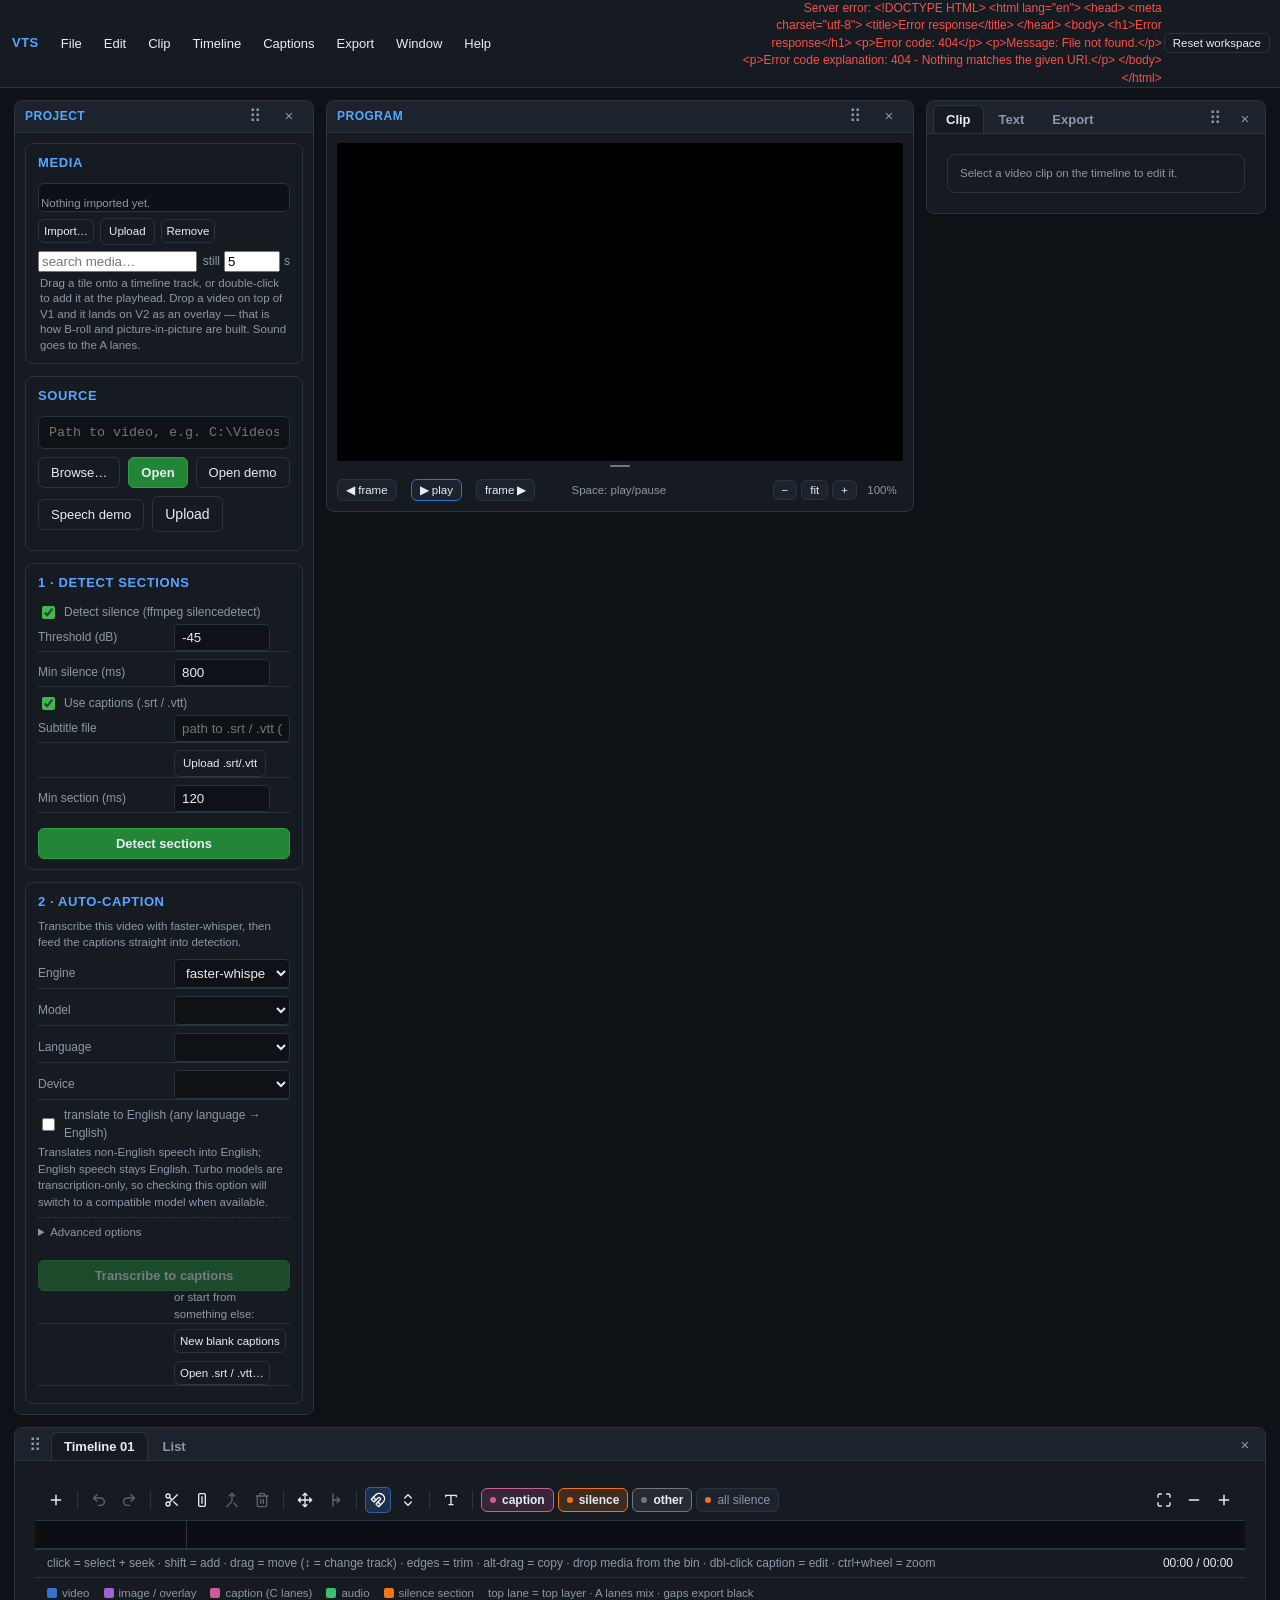
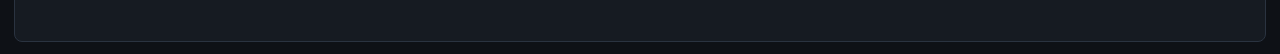
==== commit 16f88095: "push2" ====
--- a/static/index.html
+++ b/static/index.html
@@ -4,7 +4,7 @@
 <meta charset="utf-8">
 <meta name="viewport" content="width=device-width, initial-scale=1">
 <title>Video Trim Studio</title>
-<link rel="stylesheet" href="/static/style.css?v=41">
+<link rel="stylesheet" href="/static/style.css?v=44">
 </head>
 <body>
 <header id="menubar">
@@ -195,6 +195,10 @@
               <button id="capRevert" class="mini" title="Reload the last saved version">Undo changes</button>
               <button id="capSave" class="mini primary">Save captions</button>
             </div>
+            <div class="row cap-layout-row">
+              <select id="cSeg" title="How many words share one caption. Used for the next transcription and for Re-split."></select>
+              <button id="capResplit" class="mini" title="Re-cut these captions with this layout - no new transcription">Re-split</button>
+            </div>
             <div id="capSaved" class="dim small"></div>
             <div class="cap-editor-scroll">
               <table id="capCueTable">
@@ -213,7 +217,6 @@
       </div>
     </section>
   </div>
-  <div class="zdiv" id="divL" role="separator" aria-orientation="vertical" aria-label="Resize left zone" title="Drag to resize the left zone"></div>
   <div class="wszone" data-workspace-column="center">
     <section class="moveunit" data-workspace-panel="program" data-default-column="center" data-unit="program" aria-label="Program Monitor panel">
       <div class="ws-head">
@@ -262,7 +265,6 @@
       </div>
     </section>
   </div>
-  <div class="zdiv" id="divR" role="separator" aria-orientation="vertical" aria-label="Resize right zone" title="Drag to resize the right zone"></div>
   <div class="wszone" data-workspace-column="right">
     <section class="moveunit" data-workspace-panel="inspector" data-default-column="right" data-unit="inspector" aria-label="Inspector panel">
       <div class="ws-tabs" id="inspTabs" role="tablist" aria-label="Inspector tabs">
@@ -502,7 +504,6 @@
     </section>
   </div>
   </div>
-  <div class="zdiv-h" id="divB" role="separator" aria-orientation="horizontal" aria-label="Resize bottom zone" title="Drag to resize the timeline zone"></div>
   <div class="wszone wszone-bottom" data-workspace-column="bottom">
     <section class="moveunit" data-workspace-panel="timeline" data-default-column="bottom" data-unit="timeline" aria-label="Timeline panel">
       <div class="ws-tabs" id="botTabs" role="tablist" aria-label="Timeline tabs">
@@ -518,64 +519,56 @@
             <button type="button" class="workspace-drag-handle" draggable="true" aria-label="Move Timeline 01 panel" title="Drag to move panel">⠿</button>
           </div>
           <div class="ws-body" id="tab-tl">
-          <div class="timeline-card">
-      <div class="tl-head">
-        <strong>Timeline</strong>
-        <span class="dim" id="tlHint">click = select + preview &middot; shift/ctrl = add &middot; drag = move (&#8597; = change track) &middot; edges = trim &middot; alt-drag = copy &middot; drop media from the bin &middot; dbl-click caption = edit &middot; ctrl+wheel = zoom</span>
-        <span class="spacer"></span>
-        <button class="mini" id="zoomOut" title="Zoom out">&minus;</button>
-        <button class="mini" id="zoomIn" title="Zoom in">+</button>
-        <button class="mini" id="zoomFit" title="Show everything">fit</button>
-        <span class="spacer"></span>
-        <button class="mini" id="tlUndo" title="Undo (Ctrl+Z)">undo</button>
-        <button class="mini" id="tlRedo" title="Redo (Ctrl+Shift+Z)">redo</button>
-        <button class="mini" id="tlCopy" title="Copy the selection (Ctrl+C)">copy</button>
-        <button class="mini" id="tlCut" title="Cut: copy, then remove and leave a gap (Ctrl+X)">cut</button>
-        <button class="mini" id="tlPaste" title="Paste at the playhead, restacking onto free lanes (Ctrl+V; Ctrl+Shift+V inserts)">paste</button>
-        <button class="mini" id="capSplit" title="Split the selection, or everything, at the playhead (Ctrl+K)">split</button>
-        <button class="mini" id="capDel" title="Remove the selection and leave a gap (Delete)">delete</button>
-        <button class="mini" id="tlRipple" title="Remove the selection and close the gap (Shift+Delete)">ripple delete</button>
-        <span class="spacer"></span>
-        <label class="chk" title="Apply caption position, size, box width and alignment changes to every timeline caption">
-          <input id="capApplyAll" type="checkbox" checked> Apply to all captions
-        </label>
-        <button class="mini" id="capAdd" title="Add a caption at the playhead">+ caption</button>
-        <button class="mini" id="tlLane" title="Add a caption lane to stack captions">+ lane</button>
-        <button class="mini" id="tlTrack" title="Add a video track (and its audio lane) to stack another layer">+ track</button>
-        <label class="chk" title="Snap moves and trims to the playhead and to other edges"><input type="checkbox" id="tlSnap" checked> snap</label>
-        <span id="tlStatus" class="dim small"></span>
-      </div>
-      <div class="tl-body">
-      <div id="tlTools" class="tl-tools" role="toolbar" aria-label="Timeline tools">
-        <button class="tl-tool active" data-tool="select" title="Select / move (V)"><svg viewBox="0 0 20 20" fill="currentColor" aria-hidden="true"><path d="M5.5 2.8v12.6l3.4-2.9 1.9 4.8 2.3-1-1.9-4.7 3.9.3z"/></svg></button>
-        <button class="tl-tool" data-tool="razor" title="Razor: click a clip or caption to split it (R)"><svg viewBox="0 0 20 20" fill="none" stroke="currentColor" stroke-width="1.7" stroke-linecap="round" stroke-linejoin="round" aria-hidden="true"><rect x="6.5" y="2.6" width="7" height="14.8" rx="1.5"/><line x1="10" y1="6.2" x2="10" y2="13.8"/></svg></button>
-        <button class="tl-tool" data-tool="text" title="Caption: click the timeline to add one (T)"><svg viewBox="0 0 20 20" fill="currentColor" aria-hidden="true"><path d="M4 4.5h12v2.6h-4.6v8.4H8.6V7.1H4z"/></svg></button>
-        <button class="tl-tool" data-tool="hand" title="Pan: drag to scroll the timeline (H)"><svg viewBox="0 0 20 20" fill="none" stroke="currentColor" stroke-width="1.7" stroke-linecap="round" stroke-linejoin="round" aria-hidden="true"><line x1="10" y1="2.8" x2="10" y2="17.2"/><line x1="2.8" y1="10" x2="17.2" y2="10"/><path d="M10 2.8 7.9 4.9M10 2.8l2.1 2.1M10 17.2l-2.1-2.1M10 17.2l2.1-2.1M2.8 10l2.1-2.1M2.8 10l2.1 2.1M17.2 10l-2.1-2.1M17.2 10l-2.1 2.1"/></svg></button>
-        <button class="tl-tool" data-tool="zoom" title="Zoom: drag a range, click to zoom in, Alt+click to zoom out (Z)"><svg viewBox="0 0 20 20" fill="none" stroke="currentColor" stroke-width="1.7" stroke-linecap="round" stroke-linejoin="round" aria-hidden="true"><circle cx="8.6" cy="8.6" r="5.1"/><line x1="12.5" y1="12.5" x2="17" y2="17"/><line x1="8.6" y1="6.4" x2="8.6" y2="10.8"/><line x1="6.4" y1="8.6" x2="10.8" y2="8.6"/></svg></button>
-        <button class="tl-tool" data-tool="mute" title="Mute: click a clip to mute / unmute it (M)"><svg viewBox="0 0 20 20" fill="none" stroke="currentColor" stroke-width="1.7" stroke-linecap="round" stroke-linejoin="round" aria-hidden="true"><path d="M3.5 7.5v5h3.1L11 16.6V3.4L6.6 7.5z"/><line x1="13.6" y1="8.2" x2="17.4" y2="11.8"/><line x1="17.4" y1="8.2" x2="13.6" y2="11.8"/></svg></button>
-      </div>
-      <div id="timelineViewportWrap" class="timeline-viewport-wrap">
-        <div id="timelineViewport" class="timeline-viewport">
-          <div id="timelineStage" class="timeline-stage">
-            <div id="trackLabels" class="track-labels" aria-label="Timeline track labels"></div>
-            <canvas id="timeline" height="132"></canvas>
-          </div>
-        </div>
-        <div id="timelineViewportResize" class="timeline-viewport-resize" role="separator" aria-orientation="horizontal" aria-label="Resize timeline viewing area" title="Drag up or down to add or remove empty timeline viewing space; track sizes stay the same"></div>
-      </div>
-          </div>
-      <div class="legend">
-        <span><i class="sw" style="background:#2b4f6b"></i>video clip (main source)</span>
-        <span><i class="sw" style="background:#3d3b52"></i>clip from the media bin</span>
-        <span><i class="sw" style="background:#238636"></i>audio item (A lane)</span>
-        <span><i class="sw" style="background:#1f4b8f"></i>linked clip audio</span>
-        <span><i class="sw silence"></i>silence</span>
-        <span><i class="sw caption"></i>caption section</span>
-        <span><i class="sw" style="background:#274b8f"></i>caption lanes (stack = several on one frame)</span>
-        <span class="dim small">V lanes composite &middot; A lanes mix &middot; gaps export black</span>
-      </div>
-          </div>
-          </div>
+<div id="tlNew">
+  <div class="tray" id="tray" role="toolbar" aria-label="Timeline tools">
+    <button class="tb" id="btnAdd" title="Add track"></button>
+    <span class="tdiv"></span>
+    <button class="tb" id="btnUndo" title="Undo (Ctrl+Z)"></button>
+    <button class="tb" id="btnRedo" title="Redo (Ctrl+Shift+Z)"></button>
+    <span class="tdiv"></span>
+    <button class="tb" id="btnSplit" title="Split at the playhead (Ctrl+K)"></button>
+    <button class="tb" id="btnRazor" title="Razor: click a clip to split it there (R)"></button>
+    <button class="tb" id="btnMerge" title="Merge selected — needs 2+ adjacent clips on one lane (not in VTS yet)" disabled></button>
+    <button class="tb danger" id="btnTrash" title="Delete selected (Del)"></button>
+    <span class="selcount" id="selCount" hidden></span>
+    <span class="tdiv"></span>
+    <button class="tb" id="btnPan" title="Pan: drag to scroll the timeline (H)"></button>
+    <button class="tb" id="btnTrimFollow" title="Trim follow: the playhead rides a clip edge while it is dragged (not in VTS yet)" disabled></button>
+    <span class="tdiv"></span>
+    <button class="tb" id="btnSnap" title="Snap to edges"></button>
+    <button class="tb" id="btnMagnet" title="Magnetic: deletes and trims close the gap"></button>
+    <span class="tdiv"></span>
+    <button class="tb" id="btnAddCap" title="Add a caption at the playhead, on the topmost video track (T)"></button>
+    <span class="tdiv"></span>
+    <button class="pill on p-cap" data-pill="caption" title="Show caption sections"><span class="dot" style="background:#cf5a99"></span>caption</button>
+    <button class="pill on p-sil" data-pill="silence" title="Show silence sections"><span class="dot" style="background:#f97316"></span>silence</button>
+    <button class="pill on p-oth" data-pill="other" title="Show other sections"><span class="dot" style="background:#6e7681"></span>other</button>
+    <button class="pill p-sil" id="pillAllSil" title="Select every silence section"><span class="dot" style="background:#f97316"></span>all silence</button>
+    <button class="pill warn on" id="pillRemove" hidden title="Remove the selected sections">remove selected</button>
+    <span class="spacer"></span>
+    <button class="tb" id="btnFit" title="Zoom to fit"></button>
+    <button class="tb" id="btnZout" title="Zoom out"></button>
+    <button class="tb" id="btnZin" title="Zoom in"></button>
+  </div>
+
+  <div class="grid" id="tlGrid">
+    <div class="headers" id="headers"><div class="hcorner"></div><div class="hrows" id="hrows"></div></div>
+    <div class="lanes-scroll" id="scroll"><div class="lanes" id="lanes"></div></div>
+    <div class="workspace-resize-handle resize-bottom" id="tlResizeHandle" data-resize-edge="bottom" role="separator" aria-orientation="horizontal" aria-label="Resize timeline viewing area" title="Drag up or down to add or remove empty timeline viewing space; track sizes stay the same"></div>
+  </div>
+
+  <div class="statusline"><span id="status">click = select + seek · shift = add · drag = move (↕ = change track) · edges = trim · alt-drag = copy · drop media from the bin · dbl-click caption = edit · ctrl+wheel = zoom</span><span class="tc" id="tc"></span></div>
+  <div class="legend">
+    <span><i class="sw" style="background:#3373d1"></i>video</span>
+    <span><i class="sw" style="background:#9f63d6"></i>image / overlay</span>
+    <span><i class="sw" style="background:#cf5a99"></i>caption (C lanes)</span>
+    <span><i class="sw" style="background:#34c46f"></i>audio</span>
+    <span><i class="sw" style="background:#f97316"></i>silence section</span>
+    <span class="dim small">top lane = top layer · A lanes mix · gaps export black</span>
+  </div>
+</div>
+<div id="pvToast" role="status" aria-live="polite"></div>
+</div>
         </section>
         <section class="moveunit" data-workspace-panel="list" data-default-column="bottom" data-unit="list" aria-label="List panel">
           <div class="ws-head">
@@ -628,12 +621,12 @@
   </div>
 </div>
 
-<script src="/static/timeline-model.js?v=6"></script>
+<script src="/static/timeline-model.js?v=7"></script>
 <script src="/static/media.js?v=1"></script>
-<script src="/static/stage.js?v=1"></script>
-<script src="/static/timeline.js?v=16"></script>
+<script src="/static/stage.js?v=2"></script>
+<script src="/static/timeline.js?v=19"></script>
 <script src="/static/clip.js?v=1"></script>
-<script src="/static/app.js?v=42"></script>
+<script src="/static/app.js?v=47"></script>
 <script src="/static/font-picker.js?v=1"></script>
 <script src="/static/fonts.js?v=1"></script>
 </body>
--- a/static/style.css
+++ b/static/style.css
@@ -11,6 +11,19 @@
   --silence: #9e6a03;
   --other: #6e7681;
   --cut: #f85149;
+  --danger: #f85149;
+  --lane: #0d1218;
+  --lane-alt: #0b1017;
+  --ruler: #0b0f14;
+  --grid: rgba(255,255,255,.09);
+  --v-mark: #3373d1;
+  --v-well: #142238;
+  --a-mark: #34c46f;
+  --a-well: #12301c;
+  --t-mark: #cf5a99;
+  --t-well: #321c29;
+  --i-mark: #9f63d6;
+  --i-well: #2a1e34;
 }
 
 /* Author styles such as .modal { display:flex } otherwise override the
@@ -104,17 +117,12 @@
 .wszone.workspace-drop-active { outline: 1px dashed var(--accent-2); outline-offset: -4px; border-radius: 6px; }
 
 main { padding: 12px 14px; }
-#topZones { display: flex; align-items: stretch; min-height: 200px; }
+#topZones { display: flex; align-items: stretch; min-height: 200px; gap: 12px; }
+.wszone-bottom { margin-top: 12px; }
 .wszone { display: flex; flex-direction: column; gap: 14px; min-width: 0; min-height: 120px; }
 .wszone[data-workspace-column="left"] { flex: 0 0 300px; }
 .wszone[data-workspace-column="center"] { flex: 1 1 auto; }
 .wszone[data-workspace-column="right"] { flex: 0 0 340px; }
-.zdiv { flex: none; width: 11px; cursor: col-resize; position: relative; touch-action: none; }
-.zdiv::after { content: ""; position: absolute; top: 0; bottom: 0; left: 5px; width: 1px; background: var(--line); }
-.zdiv:hover::after { background: var(--accent-2); }
-.zdiv-h { height: 11px; cursor: row-resize; position: relative; touch-action: none; }
-.zdiv-h::after { content: ""; position: absolute; left: 0; right: 0; top: 5px; height: 1px; background: var(--line); }
-.zdiv-h:hover::after { background: var(--accent-2); }
 .panel-flash { outline: 2px solid var(--accent-2); outline-offset: 2px; border-radius: 8px; }
 
 .player-wrap { background: var(--panel); border: 1px solid var(--line); border-radius: 8px; padding: 10px; position: relative; }
@@ -154,15 +162,15 @@
 .timeline-card, .list-card, .card {
   background: var(--panel); border: 1px solid var(--line); border-radius: 8px; padding: 10px 12px;
 }
-.tl-head { display: flex; align-items: center; gap: 10px; margin-bottom: 6px; font-size: 12px; }
+
 .spacer { flex: 1; }
-#timeline { width: 100%; display: block; cursor: default; border-radius: 0; background: #0a0d11; }
-.legend { display: flex; gap: 14px; margin-top: 6px; font-size: 11px; color: var(--dim); flex-wrap: wrap; }
-.sw { display: inline-block; width: 11px; height: 11px; border-radius: 2px; margin-right: 4px; vertical-align: -1px; }
-.sw.caption { background: var(--caption); }
-.sw.silence { background: var(--silence); }
-.sw.other { background: var(--other); }
-.sw.deleted { background: var(--cut); }
+
+
+
+
+
+
+
 
 .list-tools { display: flex; align-items: center; gap: 6px; flex-wrap: wrap; margin-bottom: 8px; }
 .selection-hint { margin: -3px 0 7px; }
@@ -245,6 +253,10 @@
   display: flex; align-items: center; gap: 8px; margin: 8px 0 2px;
 }
 .cap-editor-head .grow { flex: 1; }
+/* One compact row: the caption layout + Re-split (inside the caption editor). */
+.cap-layout-row { margin: 6px 0 4px; }
+.cap-layout-row select { flex: 1; min-width: 0; }
+.cap-layout-row button { flex: none; }
 #capCueTable { width: 100%; border-collapse: collapse; font-size: 12px; }
 #capCueTable thead th {
   text-align: left; font-weight: 600; color: var(--dim);
@@ -320,7 +332,6 @@
 @media (max-width: 1080px) {
   #topZones { flex-direction: column; }
   .wszone[data-workspace-column="left"], .wszone[data-workspace-column="right"] { flex-basis: auto; }
-  .zdiv { display: none; }
 }
 
 /* CapCut-style caption position preview */
@@ -427,64 +438,26 @@
 #gapShade { position: absolute; inset: 0; background: #000; z-index: 1; }
 #gapShade[hidden] { display: none; }
 #capOverlay { z-index: 2; }
-.timeline-viewport-wrap { position: relative; width: 100%; padding-bottom: 10px; box-sizing: border-box; }
-.timeline-viewport {
-  width: 100%; overflow: auto; box-sizing: border-box;
-  border-radius: 4px; background: #0a0d11;
-}
-.timeline-stage {
-  position: relative; display: grid; grid-template-columns: 46px minmax(0, 1fr);
-  align-items: start; width: 100%; min-width: 100%; min-height: 100%;
-  border-radius: 4px; background: #0a0d11;
-}
-#trackLabels {
-  position: relative; z-index: 3; width: 68px; box-sizing: border-box;
-  background: #0b0f14; border-right: 1px solid var(--line);
-  color: #5b6b7f; user-select: none;
-}
-.timeline-viewport-resize {
-  position: absolute; bottom: 1px; left: 50%; transform: translateX(-50%); z-index: 10;
-  width: 48px; height: 8px; border-radius: 5px;
-  background: transparent; cursor: row-resize;
-  touch-action: none; user-select: none; transition: background-color .12s;
-}
-.timeline-viewport-resize::after {
-  content: ""; position: absolute; left: 14px; right: 14px; top: 3px; height: 2px;
-  border-radius: 2px; background: #66778b;
-}
-.timeline-viewport-resize:hover, .timeline-viewport-resize.resizing { background: var(--accent-2); }
-.timeline-viewport-resize:hover::after, .timeline-viewport-resize.resizing::after { background: #fff; }
-.track-ruler {
-  position: absolute; top: 0; left: 0; right: 0; height: 20px;
-  box-sizing: border-box; background: #11161d;
-  border-bottom: 1px solid rgba(255,255,255,.04);
-}
-.track-name {
-  position: absolute; left: 0; right: 0; box-sizing: border-box;
-  overflow: hidden; white-space: nowrap; padding: 0 2px 0 6px;
-  background: #0d1218; color: #5b6b7f;
-  font: 10px/12px ui-monospace, monospace;
-  display: flex; align-items: center; gap: 2px;
-}
-.track-name .tlabel { flex: none; }
-.track-name.lane-hidden { opacity: .45; }
-.lanebtn {
-  flex: none; width: 17px; height: 17px; padding: 0;
-  background: none; border: 1px solid transparent; border-radius: 3px;
-  color: #7d8ca0; cursor: pointer; line-height: 0;
-}
-.lanebtn:hover { background: #1c2634; color: #fff; border-color: var(--line); }
-.lanebtn.off { opacity: .35; }
-.lanebtn svg { width: 11px; height: 11px; display: block; margin: auto; }
-#timeline { display: block; width: 100%; min-width: 0; user-select: none; }
-#tlStatus { margin-left: 6px; min-width: 140px; }
+
+
+/* timeline-stage removed — replaced by #tlNew grid */
+
+
+
+
+
+
+
+
+
+
+
+
+
+
+
 #timecode { font-size: 12px; color: #9aa7b7; margin-left: 8px; }
 .primary-mini { border-color: #2f6fd6; }
-
-/* timeline toolbar: hint on its own line, buttons never split their label */
-.tl-head { flex-wrap: wrap; row-gap: 6px; }
-.tl-head #tlHint { flex: 1 1 100%; white-space: normal; }
-.tl-head .mini, .tl-head .chk, .tl-head #tlStatus { white-space: nowrap; }
 
 #capBox[hidden] { display: none; }
 .font-actions { flex-wrap:wrap; gap:6px; }
@@ -512,23 +485,9 @@
 .font-picker-option[aria-selected="true"]::after { content: "✓"; position: absolute; right: 10px; color: var(--accent); }
 .font-picker-option.active { background: #24466c; color: #fff; outline: 1px solid #58a6ff66; outline-offset: -1px; }
 
-/* Clip panel + vertical timeline toolbar. */
-.tl-body { display: flex; gap: 8px; align-items: stretch; }
-.tl-body > .timeline-viewport-wrap { flex: 1; min-width: 0; }
-.tl-tools {
-  display: flex; flex-direction: column; gap: 4px; flex: none;
-  padding: 4px; border: 1px solid var(--line); border-radius: 6px;
-  background: #0b0f14; align-self: flex-start;
-}
-.tl-tool {
-  width: 30px; height: 30px; padding: 0;
-  border: 1px solid transparent; border-radius: 5px; cursor: pointer;
-  background: transparent; color: var(--dim);
-  display: flex; align-items: center; justify-content: center;
-}
-.tl-tool svg { width: 17px; height: 17px; display: block; }
-.tl-tool:hover { background: #1a2431; color: var(--text); }
-.tl-tool.active { background: #24466c; border-color: #58a6ff66; color: #fff; }
+/* Clip panel */
+
+
 
 .tool-clipline { display: flex; flex-direction: column; gap: 2px; margin-bottom: 6px; }
 .tool-trackrow { display: flex; align-items: center; gap: 6px; }
@@ -677,6 +636,133 @@
 /* ---------------------------------------------------------------------------
  * Timeline audio lanes
  * ------------------------------------------------------------------------ */
-.track-name.audio { background: #0e1410; }
-.track-name.audio .tlabel { color: #6fbf7a; }
-.track-name.audio.lane-hidden { opacity: 0.4; }
+
+
+
+
+
+/* ---- new kconcat-style timeline (ported from preview) ---- */
+
+/* ---- new kconcat-style timeline (scoped under #pvTimeline) ---- */
+* { box-sizing: border-box; }
+.tray { display: flex; align-items: center; gap: 4px; height: 40px; padding: 7px 8px;
+    background: var(--panel); border-bottom: 1px solid var(--line); overflow-x: auto; scrollbar-width: none; }
+.tray::-webkit-scrollbar { display: none; }
+.tray > * { flex: none; }
+.tb { width: 26px; height: 26px; padding: 0; border: 1px solid transparent; border-radius: 5px;
+    background: transparent; color: var(--text); cursor: pointer;
+    display: inline-flex; align-items: center; justify-content: center; }
+.tb svg { width: 16px; height: 16px; display: block; }
+.tb:hover:not(:disabled) { background: #2a3340; }
+.tb:disabled { opacity: .35; cursor: default; }
+.tb.on { background: #1c2f4d; border-color: #58a6ff66; color: #fff; }
+.tb.danger:not(:disabled):hover { background: #f8514926; color: #ffa198; }
+.tb.narrow { width: 16px; }
+.tb.narrow svg { width: 11px; height: 11px; }
+.tdiv { width: 9px; height: 26px; position: relative; }
+.tdiv::after { content: ""; position: absolute; left: 4px; top: 4px; width: 1px; height: 18px; background: var(--line); }
+.selcount { min-width: 16px; text-align: center; color: var(--accent-2); font-size: 12px; font-weight: 700; }
+.pill { height: 24px; border-radius: 6px; border: 1px solid var(--line); background: var(--panel-2);
+    color: var(--dim); font-size: 12px; padding: 0 8px; cursor: pointer;
+    display: inline-flex; align-items: center; gap: 6px; white-space: nowrap; }
+.pill .dot { width: 6px; height: 6px; border-radius: 50%; }
+.pill:hover { border-color: #3d4a5c; color: var(--text); }
+.pill.on { color: var(--text); font-weight: 600; }
+.pill.on.p-cap { border-color: var(--t-mark); background: #cf5a992e; }
+.pill.on.p-sil { border-color: #f97316; background: #f973162e; }
+.pill.on.p-oth { border-color: #6e7681; background: #6e76812e; }
+.pill.warn.on { border-color: var(--danger); background: #f8514926; color: #ffa198; }
+.spacer { flex: 1 1 auto !important; }
+.tl-pop { position: absolute; z-index: 50; min-width: 190px; background: var(--panel-2);
+    border: 1px solid #3d4a5c; border-radius: 8px; box-shadow: 0 12px 28px rgba(0,0,0,.5); padding: 4px; }
+.tl-pop button { display: flex; align-items: center; gap: 8px; width: 100%; border: 0; background: none;
+    color: var(--text); font-size: 13px; text-align: left; padding: 6px 10px; border-radius: 5px; cursor: pointer; }
+.tl-pop button:hover { background: #1f6feb; color: #fff; }
+.tl-pop button .tick { width: 16px; color: var(--accent-2); font-weight: 700; }
+.tl-pop button:hover .tick { color: #fff; }
+.tl-pop button svg { width: 13px; height: 13px; flex: none; }
+.tl-pop button:disabled { opacity: .4; cursor: default; }
+.tl-pop button.del:not(:disabled):hover { background: #f8514933; }
+.grid { display: flex; align-items: stretch; background: var(--lane); position: relative; }
+.headers { flex: none; width: 152px; border-right: 1px solid var(--line); background: var(--panel); overflow: hidden; }
+.hcorner { height: 28px; background: var(--ruler); border-bottom: 1px solid var(--line); }
+.gbar { height: 18px; display: flex; align-items: center; gap: 6px; padding: 0 8px;
+    font-size: 10px; font-weight: 700; letter-spacing: .8px; color: var(--dim);
+    background: #10151c; border-bottom: 1px solid var(--line); }
+.gbar .dot { width: 6px; height: 6px; border-radius: 50%; flex: none; }
+.gbar-lane { height: 18px; background: #10151c; border-bottom: 1px solid var(--line); }
+.hrow { display: flex; align-items: flex-start; gap: 1px; padding: 6px 4px 0 6px; border-bottom: 1px solid var(--line); }
+.hrow .kind { font-size: 11px; font-weight: 700; color: var(--dim); align-self: center; margin: 0 2px; }
+.hbtn { width: 22px; height: 22px; padding: 0; border: 1px solid transparent; border-radius: 4px;
+    background: transparent; color: var(--text); cursor: pointer;
+    display: inline-flex; align-items: center; justify-content: center; }
+.hbtn svg { width: 12px; height: 12px; display: block; }
+.hbtn:hover:not(:disabled) { background: #2a3340; }
+.hbtn:disabled { opacity: .3; cursor: default; }
+.hbtn.on { background: #1c2f4d; border-color: #58a6ff66; color: #fff; }
+.hsp { flex: 1; }
+.lanes-scroll { flex: 1; min-width: 0; overflow-x: auto; overflow-y: auto; position: relative; }
+.lanes { position: relative; }
+.ruler { position: sticky; top: 0; z-index: 4; height: 28px; background: var(--ruler);
+    border-bottom: 1px solid var(--line); overflow: hidden; cursor: pointer; }
+.tick { position: absolute; top: 0; height: 22px; border-left: 1px solid #3d4a5c;
+    color: var(--dim); font-size: 10px; padding: 3px 0 0 5px; white-space: nowrap; font-variant-numeric: tabular-nums; }
+.secstrip { position: absolute; left: 0; right: 0; bottom: 0; height: 6px; }
+.tl-pop .sec { position: absolute; bottom: 0; height: 6px; border-radius: 1px; cursor: pointer; border: 0; padding: 0; }
+.sec.k0 { background: #cf5a99bf; }
+.sec.k1 { background: #f97316cc; }
+.sec.k2 { background: #6e76818c; }
+.sec.off { opacity: .12; }
+.sec.sel { outline: 1px solid #fff; background: var(--danger); }
+.row { position: relative; border-bottom: 1px solid var(--line); }
+.row.b0 { background: var(--lane); }
+.row.b1 { background: var(--lane-alt); }
+.row.locked { background-image: repeating-linear-gradient(-45deg, transparent 0 10px, rgba(255,255,255,.018) 10px 20px); }
+.gridline { position: absolute; top: 0; bottom: 0; width: 1px; background: var(--grid); pointer-events: none; }
+.clip { position: absolute; border-radius: 5px; overflow: hidden; cursor: grab; }
+.clip .chead { height: 17px; display: flex; align-items: center; gap: 5px; padding: 0 7px;
+    font-size: 11px; color: #fff; white-space: nowrap; overflow: hidden; }
+.clip .chead svg { width: 10px; height: 10px; flex: none; }
+.clip .cbody { position: absolute; left: 0; right: 0; bottom: 0; }
+.clip.k-video { background: var(--v-well); }
+.clip.k-video .chead { background: var(--v-mark); }
+.clip.k-audio { background: var(--a-well); }
+.clip.k-audio .chead { background: var(--a-mark); }
+.clip.k-caption { background: var(--t-well); z-index: 2; }
+.clip.k-caption .chead { background: var(--t-mark); }
+.clip.k-image { background: var(--i-well); }
+.clip.k-image .chead { background: var(--i-mark); }
+.clip .fx { margin-left: auto; background: rgba(0,0,0,.25); border-radius: 3px; font-size: 9px; padding: 0 3px; flex: none; }
+.clip .muteflag { color: #ffd54a; font-size: 10px; flex: none; }
+.wave { position: absolute; inset: 0;
+    background: repeating-linear-gradient(90deg, rgba(167,240,194,.55) 0 2px, transparent 2px 5px);
+    -webkit-mask: linear-gradient(#000,#000); opacity: .8; }
+.clip.k-video .wave { background: repeating-linear-gradient(90deg, rgba(169,200,245,.5) 0 2px, transparent 2px 6px); }
+.frames { position: absolute; inset: 0;
+    background: repeating-linear-gradient(90deg, rgba(255,255,255,.10) 0 34px, rgba(255,255,255,.03) 34px 68px); }
+.captext { position: absolute; inset: 0; display: flex; align-items: center; justify-content: center;
+    color: #ffe4b2b8; font-size: 11px; font-style: italic; white-space: nowrap; overflow: hidden; padding: 0 8px; }
+.clip .outline { position: absolute; inset: 0; border-radius: 5px; pointer-events: none; border: 1px solid rgba(255,255,255,.14); }
+.clip.selected .outline { border: 2px solid var(--accent); }
+.clip.mutedlane { filter: saturate(.4) brightness(.75); }
+.clip.hiddenlane { opacity: .25; }
+.blade { position: absolute; top: 0; bottom: 0; width: 1px; background: var(--accent-2); z-index: 5; pointer-events: none; }
+.playhead { position: absolute; top: 0; bottom: 0; width: 1px; background: #f0f6fc; z-index: 6; pointer-events: none; }
+.playhead::before { content: ""; position: absolute; top: 0; left: -5px;
+    border: 5.5px solid transparent; border-top: 8px solid #f0f6fc; }
+.workspace-resize-handle { position: absolute; z-index: 20; display: block; background: transparent;
+    touch-action: none; user-select: none; transition: background-color .12s; }
+.workspace-resize-handle.resize-top, .workspace-resize-handle.resize-bottom {
+    left: 10px; right: 10px; height: 5px; cursor: row-resize; }
+.workspace-resize-handle.resize-bottom { bottom: 0; }
+.workspace-resize-handle:hover, .workspace-resize-handle.resizing { background: var(--accent-2); }
+.statusline { display: flex; align-items: center; gap: 10px; padding: 5px 12px;
+    border-top: 1px solid var(--line); background: var(--panel); font-size: 12px; color: var(--dim); }
+.statusline .tc { margin-left: auto; font-variant-numeric: tabular-nums; color: var(--text); }
+.legend { display: flex; gap: 14px; flex-wrap: wrap; padding: 7px 12px; font-size: 11.5px; color: var(--dim);
+    border-top: 1px solid var(--line); background: var(--panel); }
+.legend .sw { display: inline-block; width: 10px; height: 10px; border-radius: 2px; margin-right: 5px; vertical-align: -1px; }
+#tlToast { position: fixed; left: 50%; bottom: 26px; transform: translateX(-50%) translateY(20px);
+    background: var(--panel-2); border: 1px solid #3d4a5c; color: var(--text); font-size: 13px;
+    padding: 8px 16px; border-radius: 8px; opacity: 0; pointer-events: none; transition: all .18s; z-index: 99; }
+#tlToast.show { opacity: 1; transform: translateX(-50%) translateY(0); }
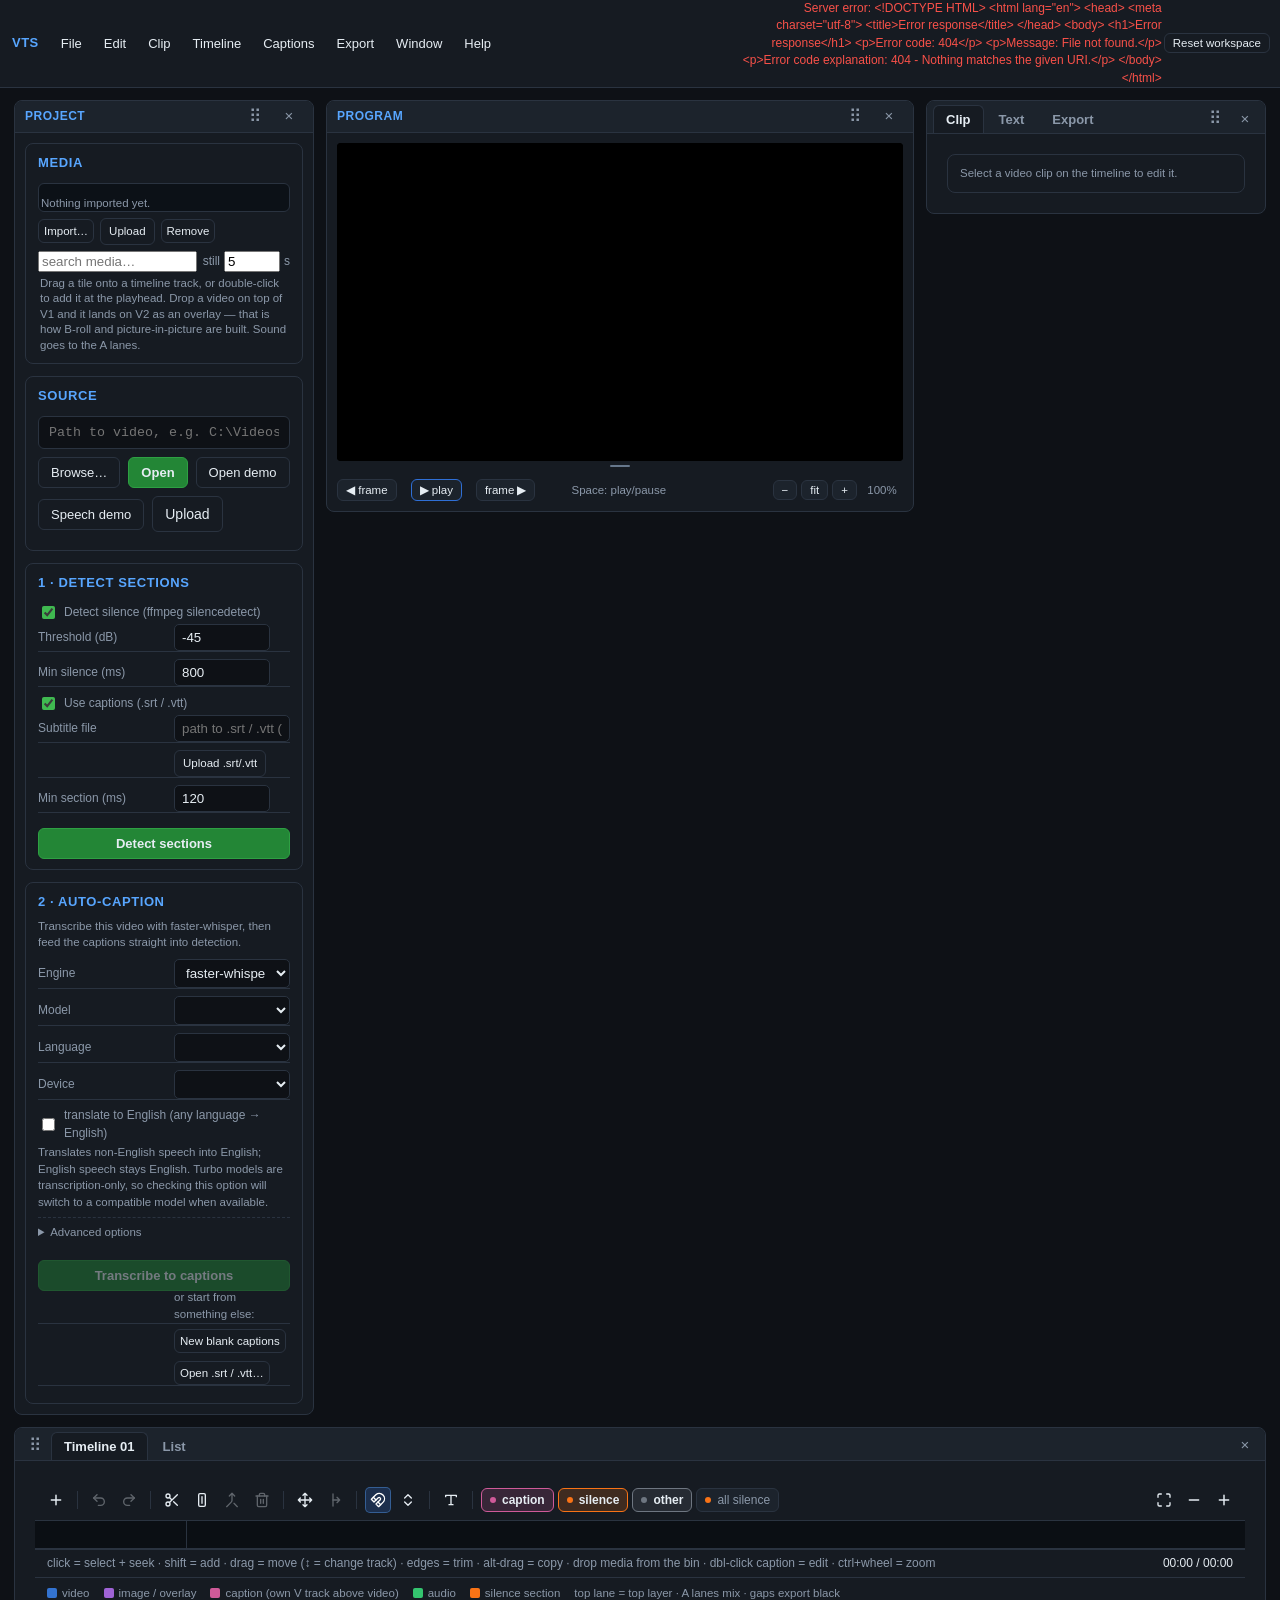
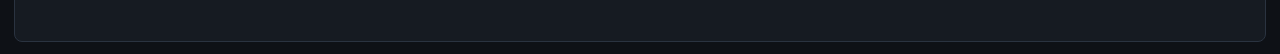
==== commit a8ffe642: "changes2" ====
--- a/static/index.html
+++ b/static/index.html
@@ -561,7 +561,7 @@
   <div class="legend">
     <span><i class="sw" style="background:#3373d1"></i>video</span>
     <span><i class="sw" style="background:#9f63d6"></i>image / overlay</span>
-    <span><i class="sw" style="background:#cf5a99"></i>caption (C lanes)</span>
+    <span><i class="sw" style="background:#cf5a99"></i>caption (own V track above video)</span>
     <span><i class="sw" style="background:#34c46f"></i>audio</span>
     <span><i class="sw" style="background:#f97316"></i>silence section</span>
     <span class="dim small">top lane = top layer · A lanes mix · gaps export black</span>
@@ -594,7 +594,7 @@
         <button class="mini" id="selAllSilence">all silence</button>
         <button class="mini" id="selAllCaptions">all captions</button>
       </div>
-      <div class="dim small selection-hint">V1 sections and caption cues from every lane (T1, T2, &hellip;) are listed here. The list follows the playhead and blue edges mark active items. Click a non-text cell to select and seek; tick boxes, Shift-click, or hold-drag to select several; click text to edit it.</div>
+      <div class="dim small selection-hint">V1 sections and captions (each on its own V track above the video) are listed here. The list follows the playhead and blue edges mark active items. Click a non-text cell to select and seek; tick boxes, Shift-click, or hold-drag to select several; click text to edit it.</div>
       <div class="list-scroll">
         <table id="secTable">
           <thead><tr><th></th><th>track</th><th>start</th><th>end</th><th>dur</th><th>kind</th><th>text</th></tr></thead>
@@ -621,10 +621,10 @@
   </div>
 </div>
 
-<script src="/static/timeline-model.js?v=7"></script>
+<script src="/static/timeline-model.js?v=8"></script>
 <script src="/static/media.js?v=1"></script>
 <script src="/static/stage.js?v=2"></script>
-<script src="/static/timeline.js?v=19"></script>
+<script src="/static/timeline.js?v=20"></script>
 <script src="/static/clip.js?v=1"></script>
 <script src="/static/app.js?v=47"></script>
 <script src="/static/font-picker.js?v=1"></script>
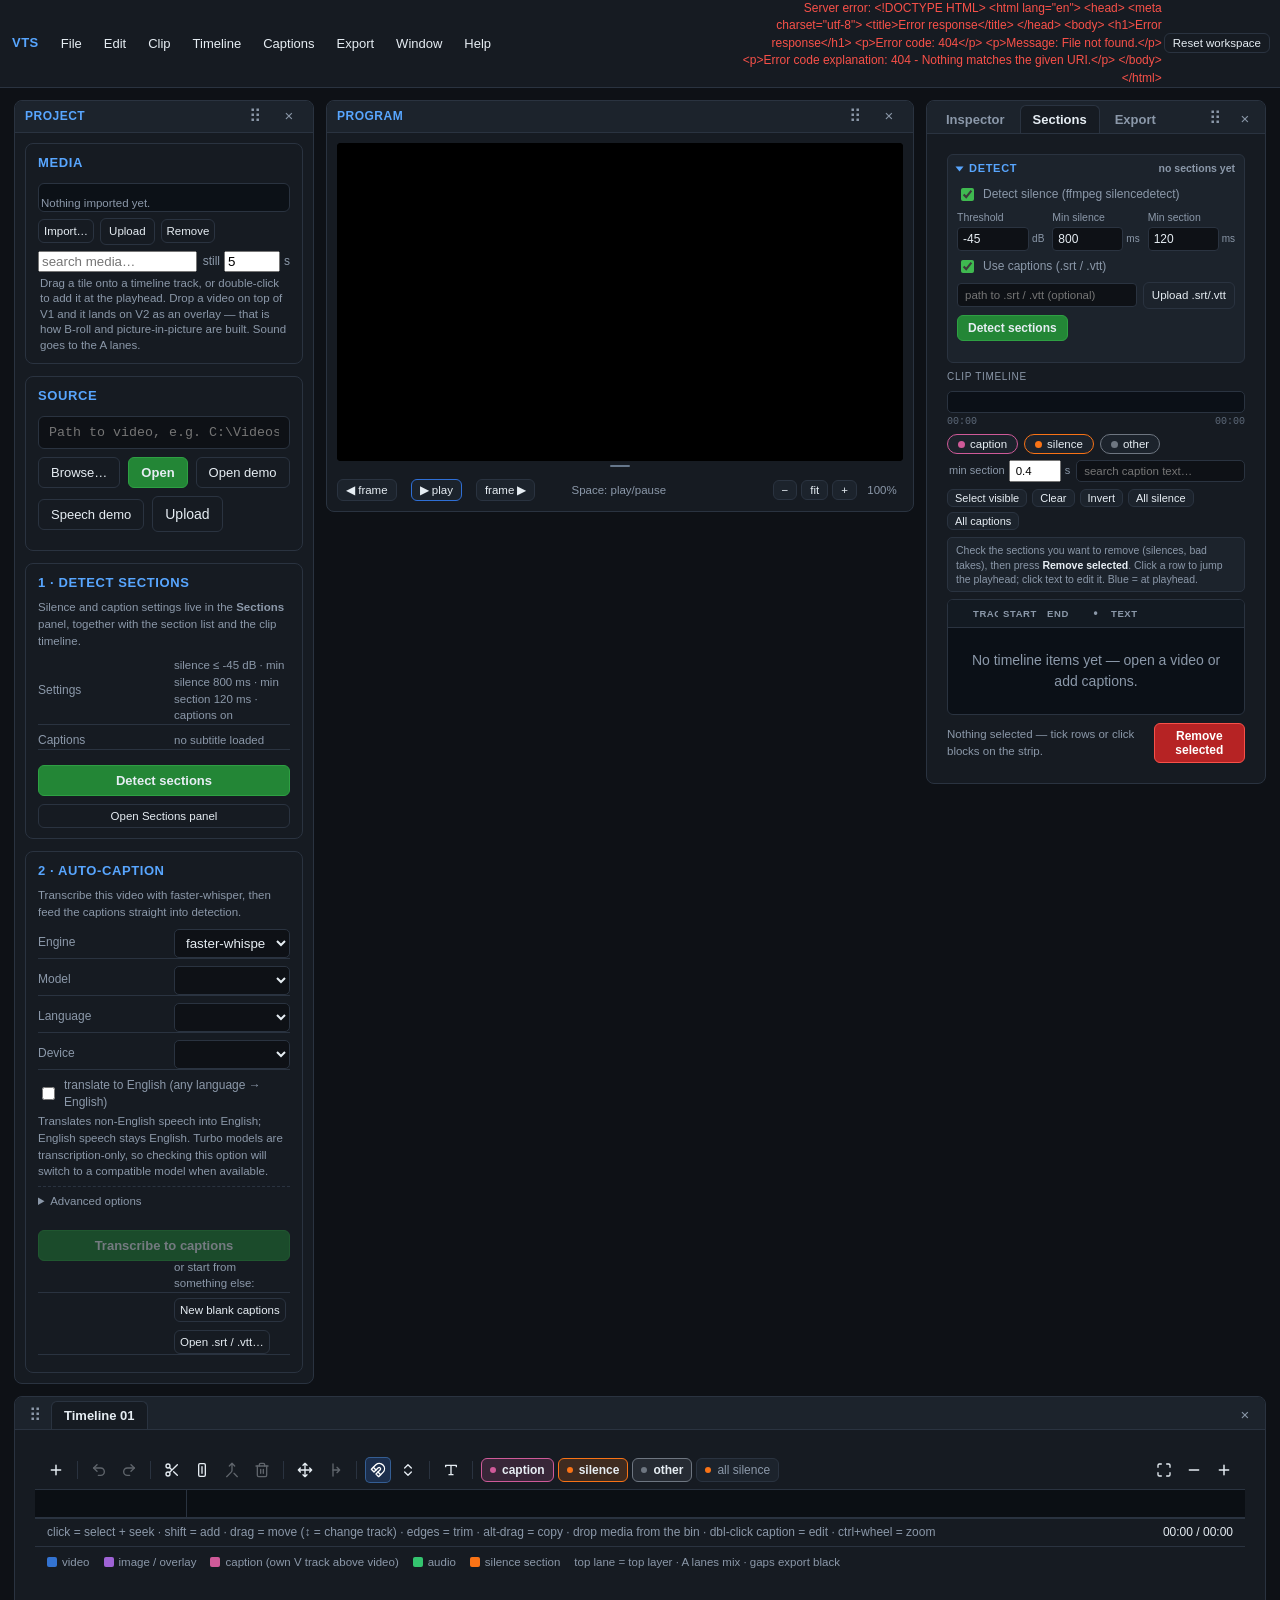
==== commit 2babc620: "sections" ====
--- a/static/index.html
+++ b/static/index.html
@@ -4,7 +4,7 @@
 <meta charset="utf-8">
 <meta name="viewport" content="width=device-width, initial-scale=1">
 <title>Video Trim Studio</title>
-<link rel="stylesheet" href="/static/style.css?v=44">
+<link rel="stylesheet" href="/static/style.css?v=47">
 </head>
 <body>
 <header id="menubar">
@@ -102,22 +102,12 @@
         </div>
         <div class="card" data-project-card="detect">
           <h3>1 &middot; Detect sections</h3>
-      <label class="chk"><input type="checkbox" id="dSilence" checked> Detect silence (ffmpeg silencedetect)</label>
-      <div class="row"><label>Threshold (dB)</label><input id="dThresh" type="number" value="-45" step="1"></div>
-      <div class="row"><label>Min silence (ms)</label><input id="dMinSilence" type="number" value="800" step="50"></div>
-      <label class="chk"><input type="checkbox" id="dCues" checked> Use captions (.srt / .vtt)</label>
-      <div class="row"><label>Subtitle file</label>
-        <span class="grow"><input id="dSubPath" type="text" placeholder="path to .srt / .vtt (optional)"></span>
-      </div>
-      <div class="row"><label></label>
-        <span class="grow">
-          <label class="ghost filebtn sm">Upload .srt/.vtt<input id="dSubFile" type="file" accept=".srt,.vtt"></label>
-          <span id="subInfo" class="dim"></span>
-        </span>
-      </div>
-      <div class="row"><label>Min section (ms)</label><input id="dMinSection" type="number" value="120" step="10"></div>
+      <div class="dim small detect-lead">Silence and caption settings live in the <b>Sections</b> panel, together with the section list and the clip timeline.</div>
+      <div class="row"><label>Settings</label><span class="grow dim small" id="detectSummary">&mdash;</span></div>
+      <div class="row"><label>Captions</label><span class="grow dim small" id="detectCuesInfo">&mdash;</span></div>
       <button id="detectBtn" class="primary block">Detect sections</button>
       <div id="detectInfo" class="dim small"></div>
+      <button id="openSectionsBtn" class="ghost block small" title="Show the Sections panel where the section list, the clip timeline and the detection settings are">Open Sections panel</button>
         </div>
         <div class="card" data-project-card="caption">
           <h3>2 &middot; Auto-caption</h3>
@@ -273,150 +263,350 @@
         <button type="button" class="ws-hide" data-hide-unit="inspector" aria-label="Hide Inspector panel" title="Hide this panel (show it again from the Window menu)">×</button>
       </div>
       <div class="ws-body">
-        <section class="moveunit" data-workspace-panel="clip" data-default-column="right" data-unit="clip" aria-label="Clip panel">
+        <section class="moveunit" data-workspace-panel="clip" data-default-column="right" data-unit="clip" aria-label="Inspector panel">
           <div class="ws-head">
-            <span class="ws-title">Clip</span>
+            <span class="ws-title">Inspector</span>
             <span class="ws-head-spacer"></span>
-            <button type="button" class="workspace-drag-handle" draggable="true" aria-label="Move Clip panel" title="Drag to move panel">⠿</button>
-          </div>
-          <div class="ws-body" id="tab-clip">
-          <div class="card">
-      <div id="toolEmpty" class="dim small">Select a video clip on the timeline to edit it.</div>
-      <div id="toolBody" hidden>
-        <div class="tool-clipline"><b id="toolClipName">clip</b><span id="toolClipMeta" class="dim small"></span></div>
-        <div class="row"><label>Track</label>
-          <span class="grow tool-trackrow">
-            <button id="txTrackDown" class="mini" title="Move the clip down a track">&minus;</button>
-            <b id="txTrack">V1</b>
-            <button id="txTrackUp" class="mini" title="Move the clip up a lane">+</button>
-            <span class="dim small">higher lane overlays the one below</span>
-          </span>
-        </div>
-        <div class="row"><label>Source</label><span class="grow dim small" id="txSource">&mdash;</span></div>
-        <div class="row"><label>Fit</label><span class="grow">
-          <select id="txFit" title="How the picture fills its box">
-            <option value="fill">fill (stretch to the box)</option>
-            <option value="contain">contain (letterbox, keep shape)</option>
-            <option value="cover">cover (crop to fill the box)</option>
-          </select>
-        </span></div>
-        <div class="row"><label>Frame</label><span class="grow">
-          <button id="txFillFrame" class="mini" title="Scale and position this clip so it exactly covers the frame">fill frame</button>
-          <button id="txCorner" class="mini" title="Scale to 35% and move it to the bottom-right corner - the classic B-roll picture-in-picture">corner PiP</button>
-        </span></div>
-        <details open>
-          <summary>Transform</summary>
-          <div class="tool-grid">
-            <label>X %<input id="txX" type="range" min="-100" max="100" step="1" value="0"><input id="txXn" type="number" step="1" value="0"></label>
-            <label>Y %<input id="txY" type="range" min="-100" max="100" step="1" value="0"><input id="txYn" type="number" step="1" value="0"></label>
-            <label>Scale %<input id="txS" type="range" min="1" max="200" step="1" value="100"><input id="txSn" type="number" min="1" max="400" step="1" value="100"></label>
-            <label>Opacity %<input id="txO" type="range" min="0" max="100" step="1" value="100"><input id="txOn" type="number" min="0" max="100" step="1" value="100"></label>
-          </div>
-          <div class="row"><button id="txReset" class="mini">Reset transform</button></div>
+            <button type="button" class="workspace-drag-handle" draggable="true" aria-label="Move Inspector panel" title="Drag to move panel">⠿</button>
+          </div>
+          <div class="ws-body" id="tab-inspector">
+          <div class="insp-shell">
+      <div class="insp-scope-row">
+        <div class="ins-seg ins-scope" id="inspScope" role="tablist" aria-label="Inspector target: clip or text">
+          <button type="button" role="tab" data-insp-scope="clip" aria-selected="true" class="on">Clip</button>
+          <button type="button" role="tab" data-insp-scope="text" aria-selected="false">Text</button>
+        </div>
+        <span class="insp-scope-meta dim small" id="inspScopeMeta"></span>
+      </div>
+
+      <div class="insp-pane" data-insp-pane="clip">
+        <div class="ins-seg ins-modes" id="inspClipMode" role="tablist" aria-label="Clip inspector: video, audio or effect">
+          <button type="button" role="tab" data-insp-mode="video" aria-selected="true" class="on">Video</button>
+          <button type="button" role="tab" data-insp-mode="audio" aria-selected="false">Audio</button>
+          <button type="button" role="tab" data-insp-mode="effect" aria-selected="false">Effect</button>
+        </div>
+        <div id="toolEmpty" class="dim small ins-empty">Select a video clip on the timeline to edit it.</div>
+        <div id="toolBody" hidden>
+          <div class="tool-clipline"><b id="toolClipName">clip</b><span id="toolClipMeta" class="dim small"></span></div>
+
+          <div class="insp-tab" data-insp-tab="video">
+            <div class="ins-card">
+              <div class="ins-row"><span class="ins-lab">Track</span>
+                <span class="grow tool-trackrow">
+                  <button id="txTrackDown" class="mini" title="Move the clip down a track">&minus;</button>
+                  <b id="txTrack">V1</b>
+                  <button id="txTrackUp" class="mini" title="Move the clip up a lane">+</button>
+                </span>
+              </div>
+              <div class="ins-row"><span class="ins-lab">Source</span><span class="ins-val dim small" id="txSource">&mdash;</span></div>
+              <div class="ins-row"><span class="ins-lab">Fit</span>
+                <select id="txFit" title="How the picture fills its box">
+                  <option value="fill">fill (stretch to the box)</option>
+                  <option value="contain">contain (letterbox, keep shape)</option>
+                  <option value="cover">cover (crop to fill the box)</option>
+                </select>
+              </div>
+              <div class="ins-row"><span class="ins-lab">Frame</span>
+                <span class="grow ins-btnrow">
+                  <button id="txFillFrame" class="mini" title="Scale and position this clip so it exactly covers the frame">fill frame</button>
+                  <button id="txCorner" class="mini" title="Scale to 35% and move it to the bottom-right corner - the classic B-roll picture-in-picture">corner PiP</button>
+                </span>
+              </div>
+            </div>
+
+            <details open class="insp-sect">
+              <summary>Transform</summary>
+              <div class="ins-body">
+                <div class="ins-slider">
+                  <div class="ins-slider-top"><span>X</span><span class="dim small">%</span><input id="txXn" type="number" step="1" value="0" aria-label="Horizontal position"></div>
+                  <input id="txX" type="range" min="-100" max="100" step="1" value="0" aria-label="Horizontal position slider">
+                </div>
+                <div class="ins-slider">
+                  <div class="ins-slider-top"><span>Y</span><span class="dim small">%</span><input id="txYn" type="number" step="1" value="0" aria-label="Vertical position"></div>
+                  <input id="txY" type="range" min="-100" max="100" step="1" value="0" aria-label="Vertical position slider">
+                </div>
+                <div class="ins-slider">
+                  <div class="ins-slider-top"><span>Scale</span><span class="dim small">%</span><input id="txSn" type="number" min="1" max="400" step="1" value="100" aria-label="Scale"></div>
+                  <input id="txS" type="range" min="1" max="200" step="1" value="100" aria-label="Scale slider">
+                </div>
+                <div class="ins-slider">
+                  <div class="ins-slider-top"><span>Opacity</span><span class="dim small">%</span><input id="txOn" type="number" min="0" max="100" step="1" value="100" aria-label="Opacity"></div>
+                  <input id="txO" type="range" min="0" max="100" step="1" value="100" aria-label="Opacity slider">
+                </div>
+                <div class="ins-row"><button id="txReset" class="mini">Reset transform</button></div>
+              </div>
+            </details>
+
+            <details class="insp-sect">
+              <summary>Crop</summary>
+              <div class="ins-body">
+                <div class="ins-quad">
+                  <label>Left<input id="tcL" type="number" min="0" max="45" step="1" value="0"></label>
+                  <label>Top<input id="tcT" type="number" min="0" max="45" step="1" value="0"></label>
+                  <label>Right<input id="tcR" type="number" min="0" max="45" step="1" value="0"></label>
+                  <label>Bottom<input id="tcB" type="number" min="0" max="45" step="1" value="0"></label>
+                </div>
+                <div class="ins-row"><button id="tcReset" class="mini">Reset crop</button></div>
+              </div>
+            </details>
+
+            <details class="insp-sect">
+              <summary>Fades</summary>
+              <div class="ins-body">
+                <div class="ins-quad">
+                  <label>In (s)<input id="tvFi" type="number" min="0" step="0.1" value="0"></label>
+                  <label>Out (s)<input id="tvFo" type="number" min="0" step="0.1" value="0"></label>
+                </div>
+                <div class="ins-row"><button id="tvReset" class="mini">Reset fades</button><span class="dim small">fades to black</span></div>
+              </div>
+            </details>
+
+            <details open class="insp-sect">
+              <summary>Keyframes <span id="tkCount" class="dim small"></span></summary>
+              <div class="ins-body">
+                <div id="tkInfo" class="dim small"></div>
+                <div class="ins-row"><button id="tkAdd" class="mini">◆ Add at playhead</button><button id="tkClear" class="mini">Clear all</button></div>
+                <div id="tkList"></div>
+                <p class="ins-note">Keyframes animate position, size and opacity between ◆ marks. Export bakes them into the video.</p>
+              </div>
+            </details>
+          </div>
+
+          <div class="insp-tab" data-insp-tab="audio" hidden>
+            <div class="ins-card">
+              <div class="ins-row"><span class="ins-lab">Sound</span>
+                <span class="grow ins-btnrow">
+                  <button id="txUnlinkAudio" class="mini" title="Move this clip's sound onto its own A lane so you can slide it under the picture">Unlink audio</button>
+                  <span class="dim small" id="txAudioLane"></span>
+                </span>
+              </div>
+            </div>
+            <details open class="insp-sect">
+              <summary>Level</summary>
+              <div class="ins-body">
+                <div class="ins-slider">
+                  <div class="ins-slider-top"><span>Volume</span><span class="dim small">%</span><input id="taVn" type="number" min="0" max="400" step="1" value="100" aria-label="Volume"></div>
+                  <input id="taV" type="range" min="0" max="200" step="1" value="100" aria-label="Volume slider">
+                </div>
+                <label class="chk ins-chk"><input type="checkbox" id="taMute"> Mute this clip</label>
+                <div class="ins-row"><button id="taReset" class="mini">Reset audio</button></div>
+              </div>
+            </details>
+            <details open class="insp-sect">
+              <summary>Fades</summary>
+              <div class="ins-body">
+                <div class="ins-quad">
+                  <label>In (s)<input id="taFi" type="number" min="0" step="0.1" value="0"></label>
+                  <label>Out (s)<input id="taFo" type="number" min="0" step="0.1" value="0"></label>
+                </div>
+                <p class="ins-note">Audio fades are applied before the mixer, so a faded clip keeps its place in the mix.</p>
+              </div>
+            </details>
+          </div>
+
+          <div class="insp-tab" data-insp-tab="effect" hidden>
+            <details open class="insp-sect">
+              <summary>Look</summary>
+              <div class="ins-body">
+                <div class="ins-slider">
+                  <div class="ins-slider-top"><span>Brightness</span><span class="dim small">%</span><input id="lookBn" type="number" min="-100" max="100" step="1" value="0" aria-label="Brightness"></div>
+                  <input id="lookB" type="range" min="-100" max="100" step="1" value="0" aria-label="Brightness slider">
+                </div>
+                <div class="ins-slider">
+                  <div class="ins-slider-top"><span>Contrast</span><span class="dim small">%</span><input id="lookCn" type="number" min="-100" max="100" step="1" value="0" aria-label="Contrast"></div>
+                  <input id="lookC" type="range" min="-100" max="100" step="1" value="0" aria-label="Contrast slider">
+                </div>
+                <div class="ins-slider">
+                  <div class="ins-slider-top"><span>Saturation</span><span class="dim small">%</span><input id="lookSn" type="number" min="-100" max="100" step="1" value="0" aria-label="Saturation"></div>
+                  <input id="lookS" type="range" min="-100" max="100" step="1" value="0" aria-label="Saturation slider">
+                </div>
+                <div class="ins-row"><button id="lookReset" class="mini">Reset look</button><span class="dim small">baked into the export</span></div>
+              </div>
+            </details>
+            <details open class="insp-sect">
+              <summary>Effect chain <span class="dim small" id="effCount"></span></summary>
+              <div class="ins-body">
+                <div id="effChain" class="eff-chain"></div>
+                <p class="ins-note">The chain runs top to bottom: crop, fit, scale, position, opacity, video fade, then the sound stage.</p>
+              </div>
+            </details>
+            <details open class="insp-sect">
+              <summary>Add effect</summary>
+              <div class="ins-body">
+                <div id="effLib" class="eff-lib"></div>
+                <div class="ins-row"><button id="effResetAll" class="mini">Reset all effects</button></div>
+              </div>
+            </details>
+          </div>
+        </div>
+      </div>
+
+      <div class="insp-pane" data-insp-pane="text" hidden>
+        <div class="ins-caphead">
+          <b id="insCapName">No caption at the playhead</b>
+          <span id="insCapMeta" class="dim small"></span>
+        </div>
+
+        <details open class="insp-sect">
+          <summary>Content</summary>
+          <div class="ins-body">
+            <textarea id="insCapText" rows="3" placeholder="Type the caption text…" spellcheck="true" aria-label="Caption text"></textarea>
+            <div class="ins-row ins-btnrow">
+              <button id="capAdd" class="mini" title="Add a caption at the playhead on the topmost video track">+ caption</button>
+              <button id="insCapDel" class="mini" title="Delete this caption">Delete</button>
+              <button id="insCapDup" class="mini" title="Duplicate this caption after itself">Duplicate</button>
+            </div>
+            <div id="insContentInfo" class="dim small"></div>
+          </div>
         </details>
-        <details open>
-          <summary>Crop %</summary>
-          <div class="tool-grid crop">
-            <label>Left<input id="tcL" type="number" min="0" max="45" step="1" value="0"></label>
-            <label>Top<input id="tcT" type="number" min="0" max="45" step="1" value="0"></label>
-            <label>Right<input id="tcR" type="number" min="0" max="45" step="1" value="0"></label>
-            <label>Bottom<input id="tcB" type="number" min="0" max="45" step="1" value="0"></label>
-          </div>
-          <div class="row"><button id="tcReset" class="mini">Reset crop</button></div>
+
+        <details open class="insp-sect">
+          <summary>Typography</summary>
+          <div class="ins-body">
+            <div class="ins-font"><select id="capFontFamily" aria-label="Font family">
+              <option>Arial</option><option>Arial Black</option><option>Segoe UI</option><option>Verdana</option><option>Tahoma</option><option>Georgia</option><option>Times New Roman</option><option>Courier New</option><option>Lucida Console</option>
+            </select></div>
+            <div class="ins-row">
+              <select id="capFontStyle" aria-label="Font style"><option value="regular">Regular</option><option value="bold">Bold</option><option value="italic">Italic</option><option value="bold-italic">Bold Italic</option></select>
+            </div>
+            <div class="ins-row font-actions">
+              <label class="ghost filebtn">Import fonts<input id="fontImport" type="file" accept=".ttf,.otf" multiple></label>
+              <button type="button" id="fontRefresh" class="ghost mini">Refresh</button>
+              <button type="button" id="fontDevice" class="ghost mini">Device fonts…</button>
+            </div>
+            <p id="fontInfo" class="ins-note" role="status">Loading installed fonts…</p>
+            <div class="ins-row ins-btnrow">
+              <button class="style-icon" id="capBold" title="Bold"><b>B</b></button><button class="style-icon" id="capItalic" title="Italic"><i>I</i></button><button class="style-icon" id="capUnderline" title="Underline"><u>U</u></button><button class="style-icon" id="capStrike" title="Strikethrough"><s>S</s></button>
+            </div>
+            <div class="ins-slider">
+              <div class="ins-slider-top"><span>Size</span><span class="dim small">px @1080</span><output id="capFontSizeValue">48</output></div>
+              <input id="capFontSize" type="range" min="2" max="14" step="0.5" value="4.5" aria-label="Caption size">
+            </div>
+            <div class="ins-row"><span class="ins-lab">Fill</span>
+              <span class="grow ins-color"><label class="appearance-color"><input id="capFillEnabled" type="checkbox" checked><input id="capFill" type="color" value="#ffffff"></label><input id="capFillOpacity" type="range" min="0" max="100" value="100" aria-label="Fill opacity"><output id="capFillOpacityValue">100</output></span>
+            </div>
+            <div class="ins-row"><span class="ins-lab">Highlight</span>
+              <span class="grow ins-color"><input id="insHighlight" type="color" value="#ffd400" aria-label="Spoken-word highlight colour"><span class="dim small">spoken word</span></span>
+            </div>
+            <label class="chk ins-chk"><input type="checkbox" id="capApplyAll"> Apply style edits to every caption</label>
+            <div class="ins-row"><b class="ins-sub">Drop shadow</b></div>
+            <div class="ins-row"><span class="ins-lab">Shadow</span>
+              <span class="grow ins-color"><label class="appearance-color"><input id="capShadowEnabled" type="checkbox"><input id="capShadow" type="color" value="#000000"></label>
+              <input id="capShadowOpacity" type="range" min="0" max="100" value="75" aria-label="Shadow opacity"><output id="capShadowOpacityValue">75</output></span>
+            </div>
+            <div class="ins-quad">
+              <label>Angle <span id="capShadowAngleValue" class="dim small">135°</span><input id="capShadowAngle" type="range" min="0" max="359" value="135"></label>
+              <label>Distance <span id="capShadowDistanceValue" class="dim small">3</span><input id="capShadowDistance" type="range" min="0" max="30" step="0.5" value="3"></label>
+              <label>Spread <span id="capShadowSizeValue" class="dim small">6</span><input id="capShadowSize" title="Expands the shadow silhouette; does not duplicate or scale the text" type="range" min="0" max="20" step="0.5" value="6"></label>
+              <label>Blur <span id="capShadowBlurValue" class="dim small">12</span><input id="capShadowBlur" type="range" min="0" max="20" step="0.5" value="12"></label>
+            </div>
+            <div class="ins-row"><b class="ins-sub">Background</b></div>
+            <div class="ins-row"><span class="ins-lab">Colour</span>
+              <span class="grow ins-color"><label class="appearance-color"><input id="capBackgroundEnabled" type="checkbox"><input id="capBackground" type="color" value="#000000"></label>
+              <input id="capBackgroundOpacity" type="range" min="0" max="100" value="72" aria-label="Background opacity"><output id="capBackgroundOpacityValue">72</output></span>
+            </div>
+          </div>
         </details>
-        <details open>
-          <summary>Audio</summary>
-          <div class="tool-grid">
-            <label>Volume %<input id="taV" type="range" min="0" max="200" step="1" value="100"><input id="taVn" type="number" min="0" max="400" step="1" value="100"></label>
-          </div>
-          <div class="row"><label class="chk"><input type="checkbox" id="taMute"> Mute this clip</label></div>
-          <div class="row"><label>Sound</label><span class="grow">
-            <button id="txUnlinkAudio" class="mini" title="Move this clip's sound onto its own A lane so you can slide it under the picture">Unlink audio</button>
-            <span class="dim small" id="txAudioLane"></span>
-          </span></div>
-          <div class="tool-grid crop">
-            <label>Fade in (s)<input id="taFi" type="number" min="0" step="0.1" value="0"></label>
-            <label>Fade out (s)<input id="taFo" type="number" min="0" step="0.1" value="0"></label>
-          </div>
-          <div class="row"><button id="taReset" class="mini">Reset audio</button></div>
+
+        <details open class="insp-sect">
+          <summary>Text animation</summary>
+          <div class="ins-body">
+            <div class="ins-row"><span class="ins-lab">In</span>
+              <select id="insAnimIn" aria-label="Caption entrance animation">
+                <option value="none">None</option>
+                <option value="fade">Fade in</option>
+                <option value="pop">Pop in</option>
+                <option value="bounce">Bounce</option>
+                <option value="slide">Slide up</option>
+                <option value="typewriter">Typewriter</option>
+              </select>
+            </div>
+            <div class="ins-row"><span class="ins-lab">Duration</span>
+              <span class="grow ins-numrow"><input id="insAnimMs" type="number" min="0" max="4000" step="50" value="400"><span class="dim small">ms</span></span>
+            </div>
+            <div class="ins-row"><span class="ins-lab">Words</span>
+              <select id="insAnimWords" aria-label="Word animation">
+                <option value="none">Show all at once</option>
+                <option value="reveal">Word reveal</option>
+                <option value="karaoke">Karaoke highlight</option>
+              </select>
+            </div>
+            <div class="ins-row"><span class="ins-lab">Word stagger</span>
+              <span class="grow ins-numrow"><input id="insAnimStagger" type="number" min="0" max="800" step="10" value="120"><span class="dim small">ms</span></span>
+            </div>
+            <div class="ins-row"><span class="ins-lab">Pop scale</span>
+              <span class="grow ins-numrow"><input id="insAnimPop" type="number" min="100" max="220" step="5" value="130"><span class="dim small">%</span></span>
+            </div>
+            <div class="ins-row ins-btnrow">
+              <button id="insAnimTry" class="mini" title="Jump to this caption and play the entrance">▶ Preview</button>
+              <button id="insAnimReset" class="mini">Reset animation</button>
+            </div>
+            <p class="ins-note">Fade, pop, bounce, slide and typewriter also burn into the export; karaoke and word reveal follow each word's own timing.</p>
+          </div>
         </details>
-        <details>
-          <summary>Video fade</summary>
-          <div class="tool-grid crop">
-            <label>Fade in (s)<input id="tvFi" type="number" min="0" step="0.1" value="0"></label>
-            <label>Fade out (s)<input id="tvFo" type="number" min="0" step="0.1" value="0"></label>
-          </div>
-          <div class="row"><button id="tvReset" class="mini">Reset fades</button><span class="dim small">fades to black</span></div>
+
+        <details open class="insp-sect">
+          <summary>Filler words <span class="dim small" id="insFillerCount"></span></summary>
+          <div class="ins-body">
+            <div id="insFillerList" class="filler-list"></div>
+            <div class="ins-row ins-btnrow">
+              <button id="insFillerAll" class="mini">Select all</button>
+              <button id="insFillerNone" class="mini">Clear</button>
+              <button id="insFillerRemove" class="mini warn" title="Strip the ticked filler words out of the caption text">Remove from captions</button>
+            </div>
+            <p class="ins-note" id="insFillerNote">Only the caption text is touched. Use the timeline to cut the sound.</p>
+          </div>
         </details>
-        <details open>
-          <summary>Keyframes <span id="tkCount" class="dim small"></span></summary>
-          <div id="tkInfo" class="dim small"></div>
-          <div class="row"><button id="tkAdd" class="mini">◆ Add at playhead</button><button id="tkClear" class="mini">Clear all</button></div>
-          <div id="tkList"></div>
-          <div class="dim small">Keyframes animate position, size and opacity between ◆ marks. Export bakes them into the video.</div>
+
+        <details open class="insp-sect">
+          <summary>Stroke</summary>
+          <div class="ins-body">
+            <div class="ins-row"><span class="ins-lab">Outline</span>
+              <span class="grow ins-color"><label class="appearance-color"><input id="capStrokeEnabled" type="checkbox"><input id="capStroke" type="color" value="#000000"></label>
+              <input id="capStrokeOpacity" type="range" min="0" max="100" value="100" aria-label="Stroke opacity"></span>
+            </div>
+            <div class="ins-row">
+              <label class="ins-quad-half">Width<input id="capStrokeWidth" type="number" min="0" max="20" step="0.5" value="2"></label>
+              <select id="capStrokePosition" aria-label="Stroke position"><option value="outer">Outer</option><option value="center">Center</option><option value="inner">Inner</option></select>
+            </div>
+          </div>
         </details>
-      </div>
-          </div>
-          </div>
-        </section>
-        <section class="moveunit" data-workspace-panel="text" data-default-column="right" data-unit="text" aria-label="Text panel">
-          <div class="ws-head">
-            <span class="ws-title">Text</span>
-            <span class="ws-head-spacer"></span>
-            <button type="button" class="workspace-drag-handle" draggable="true" aria-label="Move Text panel" title="Drag to move panel">⠿</button>
-          </div>
-          <div class="ws-body" id="tab-text">
-          <div class="card text-style-panel">
-      <details open>
-        <summary>Text</summary>
-        <div class="style-panel-content">
-          <div class="style-row"><select id="capFontFamily" aria-label="Font family">
-            <option>Arial</option><option>Arial Black</option><option>Segoe UI</option><option>Verdana</option><option>Tahoma</option><option>Georgia</option><option>Times New Roman</option><option>Courier New</option><option>Lucida Console</option>
-          </select><select id="capFontStyle" aria-label="Font style"><option value="regular">Regular</option><option value="bold">Bold</option><option value="italic">Italic</option><option value="bold-italic">Bold Italic</option></select></div>
-          <div class="style-row font-actions">
-            <label class="ghost filebtn">Import fonts<input id="fontImport" type="file" accept=".ttf,.otf" multiple></label>
-            <button type="button" id="fontRefresh" class="ghost mini">Refresh installed</button>
-            <button type="button" id="fontDevice" class="ghost mini">Device fonts…</button>
-          </div>
-          <p id="fontInfo" class="dim small" role="status">Loading installed fonts…</p>
-          <div class="style-row style-format-icons">
-            <button class="style-icon" id="capBold" title="Bold"><b>B</b></button><button class="style-icon" id="capItalic" title="Italic"><i>I</i></button><button class="style-icon" id="capUnderline" title="Underline"><u>U</u></button><button class="style-icon" id="capStrike" title="Strikethrough"><s>S</s></button><span class="style-spacer"></span>
-            <label>Size <input id="capFontSize" type="range" min="2" max="14" step="0.5" value="4.5"><output id="capFontSizeValue">48</output></label>
-          </div>
-          <div class="style-row style-align-icons" aria-label="Text alignment">
-            <button class="style-icon capAlign" data-align="left" title="Align left">≡</button><button class="style-icon capAlign" data-align="center" title="Center">☰</button><button class="style-icon capAlign" data-align="right" title="Align right">≡</button><button class="style-icon capAlign" data-align="justify" title="Justify">▤</button>
-          </div>
-          <div class="style-row style-metrics"><label>Tracking <input id="capTracking" type="number" min="-0.2" max="1" step="0.01" value="0"></label><label>Leading <input id="capLineSpacing" type="number" min="0.7" max="3" step="0.05" value="1.25"></label></div>
-        </div>
-      </details>
-      <details open>
-        <summary>Align and Transform</summary>
-        <div class="style-panel-content transform-grid">
-          <div class="zone-wrap"><span class="dim small">Zone</span><div class="zone-grid" role="group" aria-label="Caption anchor zone">
-            <button class="capZone" data-x="0.08" data-y="0.08" title="Top left"></button><button class="capZone" data-x="0.5" data-y="0.08" title="Top centre"></button><button class="capZone" data-x="0.92" data-y="0.08" title="Top right"></button>
-            <button class="capZone" data-x="0.08" data-y="0.5" title="Middle left"></button><button class="capZone" data-x="0.5" data-y="0.5" title="Centre"></button><button class="capZone" data-x="0.92" data-y="0.5" title="Middle right"></button>
-            <button class="capZone" data-x="0.08" data-y="0.92" title="Bottom left"></button><button class="capZone" data-x="0.5" data-y="0.92" title="Bottom centre"></button><button class="capZone" data-x="0.92" data-y="0.92" title="Bottom right"></button>
-          </div></div>
-          <label>X <input id="capX" type="number" min="0" max="100" step="1">%</label><label>Y <input id="capY" type="number" min="0" max="100" step="1">%</label>
-          <label>W <input id="capWidth" type="number" min="5" max="100" step="1">%</label><label>H <input id="capHeight" type="number" min="0" max="100" step="1" placeholder="Auto">%</label>
-        </div>
-      </details>
-      <details open>
-        <summary>Appearance <span class="dim small">⚙</span></summary>
-        <div class="style-panel-content appearance-controls">
-          <div class="appearance-row"><b>Fill</b><label class="appearance-color"><input id="capFillEnabled" type="checkbox" checked><input id="capFill" type="color" value="#ffffff"></label><input id="capFillOpacity" type="range" min="0" max="100" value="100"><output id="capFillOpacityValue">100</output></div>
-          <div class="appearance-row"><b>Stroke</b><label class="appearance-color"><input id="capStrokeEnabled" type="checkbox"><input id="capStroke" type="color" value="#000000"></label><input id="capStrokeWidth" type="number" min="0" max="20" step="0.5" value="2"><select id="capStrokePosition"><option value="outer">Outer</option><option value="center">Center</option><option value="inner">Inner</option></select><input id="capStrokeOpacity" type="range" min="0" max="100" value="100"></div>
-          <div class="appearance-row"><b>Background</b><label class="appearance-color"><input id="capBackgroundEnabled" type="checkbox"><input id="capBackground" type="color" value="#000000"></label><input id="capBackgroundOpacity" type="range" min="0" max="100" value="72"><output id="capBackgroundOpacityValue">72</output></div>
-          <div class="appearance-row shadow-row"><b>Shadow</b><label class="appearance-color"><input id="capShadowEnabled" type="checkbox"><input id="capShadow" type="color" value="#000000"></label>
-            <label>Opacity<input id="capShadowOpacity" type="range" min="0" max="100" value="75"><output id="capShadowOpacityValue">75</output></label>
-            <label>Angle<input id="capShadowAngle" type="range" min="0" max="359" value="135"><output id="capShadowAngleValue">135°</output></label>
-            <label>Distance<input id="capShadowDistance" type="range" min="0" max="30" step="0.5" value="3"><output id="capShadowDistanceValue">3</output></label>
-            <label>Size (spread)<input id="capShadowSize" title="Expands the shadow silhouette; does not duplicate or scale the text" type="range" min="0" max="20" step="0.5" value="6"><output id="capShadowSizeValue">6</output></label>
-            <label>Blur<input id="capShadowBlur" type="range" min="0" max="20" step="0.5" value="12"><output id="capShadowBlurValue">12</output></label>
-          </div>
-        </div>
-        <div class="row"><button id="capPosReset" class="mini">Reset style</button><span id="capPosInfo" class="dim small"></span></div>
-      </details>
+
+        <details open class="insp-sect">
+          <summary>Layout</summary>
+          <div class="ins-body">
+            <div class="ins-row ins-btnrow" aria-label="Text alignment">
+              <button class="style-icon capAlign" data-align="left" title="Align left">≡</button><button class="style-icon capAlign" data-align="center" title="Center">☰</button><button class="style-icon capAlign" data-align="right" title="Align right">≡</button><button class="style-icon capAlign" data-align="justify" title="Justify">▤</button>
+            </div>
+            <div class="ins-quad">
+              <label>Width %<input id="capWidth" type="number" min="5" max="100" step="1"></label>
+              <label>Height %<input id="capHeight" type="number" min="0" max="100" step="1" placeholder="Auto"></label>
+              <label>Line height<input id="capLineSpacing" type="number" min="0.7" max="3" step="0.05" value="1.25"></label>
+              <label>Tracking<input id="capTracking" type="number" min="-0.2" max="1" step="0.01" value="0"></label>
+            </div>
+          </div>
+        </details>
+
+        <details open class="insp-sect">
+          <summary>Position</summary>
+          <div class="ins-body">
+            <div class="zone-wrap"><span class="dim small">Zone</span><div class="zone-grid" role="group" aria-label="Caption anchor zone">
+              <button class="capZone" data-x="0.08" data-y="0.08" title="Top left"></button><button class="capZone" data-x="0.5" data-y="0.08" title="Top centre"></button><button class="capZone" data-x="0.92" data-y="0.08" title="Top right"></button>
+              <button class="capZone" data-x="0.08" data-y="0.5" title="Middle left"></button><button class="capZone" data-x="0.5" data-y="0.5" title="Centre"></button><button class="capZone" data-x="0.92" data-y="0.5" title="Middle right"></button>
+              <button class="capZone" data-x="0.08" data-y="0.92" title="Bottom left"></button><button class="capZone" data-x="0.5" data-y="0.92" title="Bottom centre"></button><button class="capZone" data-x="0.92" data-y="0.92" title="Bottom right"></button>
+            </div></div>
+            <div class="ins-quad">
+              <label>X %<input id="capX" type="number" min="0" max="100" step="1"></label>
+              <label>Y %<input id="capY" type="number" min="0" max="100" step="1"></label>
+            </div>
+          </div>
+        </details>
+
+        <div class="ins-foot">
+          <button id="capPosReset" class="mini">Reset style</button>
+          <span id="capPosInfo" class="dim small"></span>
+        </div>
+      </div>
           </div>
           </div>
         </section>
@@ -570,37 +760,80 @@
 <div id="pvToast" role="status" aria-live="polite"></div>
 </div>
         </section>
-        <section class="moveunit" data-workspace-panel="list" data-default-column="bottom" data-unit="list" aria-label="List panel">
+        <section class="moveunit" data-workspace-panel="list" data-default-column="bottom" data-unit="list" aria-label="Sections panel">
           <div class="ws-head">
-            <span class="ws-title">List</span>
+            <span class="ws-title">Sections</span>
             <span class="ws-head-spacer"></span>
-            <button type="button" class="workspace-drag-handle" draggable="true" aria-label="Move List panel" title="Drag to move panel">⠿</button>
+            <button type="button" class="workspace-drag-handle" draggable="true" aria-label="Move Sections panel" title="Drag to move panel">⠿</button>
           </div>
           <div class="ws-body" id="tab-list">
-          <div class="list-card">
-      <div class="list-tools">
-        <button class="chip on" data-kind="caption">caption</button>
-        <button class="chip on" data-kind="silence">silence</button>
-        <button class="chip on" data-kind="other">other</button>
-        <label class="mini-label">min section
-          <input id="minDur" type="number" value="0.4" min="0" step="0.1" style="width:64px"> s
+          <div class="list-card sections-panel">
+      <details class="sec-detect" id="secDetectBox" open>
+        <summary>
+          <span class="sec-caret" aria-hidden="true"></span>
+          <span class="sec-detect-name">Detect</span>
+          <span class="sec-detect-sum" id="secDetectSum"></span>
+        </summary>
+        <div class="sec-detect-grid">
+          <label class="chk sec-span-all"><input type="checkbox" id="dSilence" checked> Detect silence (ffmpeg silencedetect)</label>
+          <label class="sec-field">Threshold
+            <span class="sec-num"><input id="dThresh" type="number" value="-45" step="1" aria-label="Silence threshold in dB"><em>dB</em></span>
+          </label>
+          <label class="sec-field">Min silence
+            <span class="sec-num"><input id="dMinSilence" type="number" value="800" step="50" aria-label="Minimum silence in milliseconds"><em>ms</em></span>
+          </label>
+          <label class="sec-field">Min section
+            <span class="sec-num"><input id="dMinSection" type="number" value="120" step="10" aria-label="Minimum section in milliseconds"><em>ms</em></span>
+          </label>
+          <label class="chk sec-span-all"><input type="checkbox" id="dCues" checked> Use captions (.srt / .vtt)</label>
+          <div class="sec-sub-row sec-span-all">
+            <input id="dSubPath" type="text" placeholder="path to .srt / .vtt (optional)" aria-label="Subtitle file path" spellcheck="false">
+            <label class="ghost filebtn sm">Upload .srt/.vtt<input id="dSubFile" type="file" accept=".srt,.vtt"></label>
+            <button id="secDetectBtn" class="primary" type="button" title="Run silence detection and rebuild the sections">Detect sections</button>
+          </div>
+          <div class="sec-span-all sec-detect-info"><span id="subInfo" class="dim small"></span></div>
+          <div class="sec-span-all sec-run"><span id="secRun" class="dim small" aria-live="polite"></span></div>
+        </div>
+      </details>
+
+      <div class="sec-strip-head">
+        <span class="sec-strip-title">Clip timeline</span>
+        <span id="secKept" class="sec-kept"></span>
+      </div>
+      <div class="sec-strip" id="secStrip" title="Every section and caption on the timeline. Click a block to select or deselect it for removal.">
+        <div class="sec-strip-track" id="secStripTrack"></div>
+        <div class="sec-strip-needle" id="secStripNeedle" hidden></div>
+      </div>
+      <div class="sec-strip-ends"><span id="secStripStart">00:00</span><span id="secStripEnd">00:00</span></div>
+
+      <div class="sec-toolbar">
+        <button class="chip on" data-kind="caption" title="Show or hide caption sections"><i class="dot cap"></i>caption</button>
+        <button class="chip on" data-kind="silence" title="Show or hide silence sections"><i class="dot sil"></i>silence</button>
+        <button class="chip on" data-kind="other" title="Show or hide other-audio sections"><i class="dot oth"></i>other</button>
+        <label class="mini-label sec-min">min section
+          <input id="minDur" type="number" value="0.4" min="0" step="0.1" aria-label="Minimum section length in seconds"> s
         </label>
-        <input id="searchBox" type="search" placeholder="search caption text&hellip;">
-        <span class="spacer"></span>
-        <button class="mini" id="selVisible">select visible</button>
-        <button class="mini" id="selNone">clear</button>
-        <button class="mini" id="selRemove" title="Remove selected timeline items and close the gaps">remove selected</button>
-        <button class="mini" id="selInvert">invert</button>
-        <button class="mini" id="selAllSilence">all silence</button>
-        <button class="mini" id="selAllCaptions">all captions</button>
-      </div>
-      <div class="dim small selection-hint">V1 sections and captions (each on its own V track above the video) are listed here. The list follows the playhead and blue edges mark active items. Click a non-text cell to select and seek; tick boxes, Shift-click, or hold-drag to select several; click text to edit it.</div>
+        <input id="searchBox" type="search" placeholder="search caption text&hellip;" aria-label="Search caption text">
+      </div>
+      <div class="sec-actions">
+        <button class="mini" id="selVisible">Select visible</button>
+        <button class="mini" id="selNone">Clear</button>
+        <button class="mini" id="selInvert">Invert</button>
+        <button class="mini" id="selAllSilence">All silence</button>
+        <button class="mini" id="selAllCaptions">All captions</button>
+      </div>
+      <div class="sec-hint">Check the sections you want to remove (silences, bad takes), then press <b>Remove selected</b>. Click a row to jump the playhead; click text to edit it. Blue = at playhead.</div>
       <div class="list-scroll">
         <table id="secTable">
           <thead><tr><th></th><th>track</th><th>start</th><th>end</th><th>dur</th><th>kind</th><th>text</th></tr></thead>
           <tbody></tbody>
         </table>
         <div id="listEmpty" class="empty">No timeline items yet &mdash; open a video or add captions.</div>
+      </div>
+      <div class="sec-footer">
+        <span id="secFooterInfo" class="dim small"></span>
+        <span class="spacer"></span>
+        <button class="mini" id="selRemove" title="Remove selected timeline items and close the gaps">Remove selected</button>
       </div>
           </div>
           </div>
@@ -621,12 +854,13 @@
   </div>
 </div>
 
-<script src="/static/timeline-model.js?v=8"></script>
+<script src="/static/timeline-model.js?v=10"></script>
 <script src="/static/media.js?v=1"></script>
-<script src="/static/stage.js?v=2"></script>
-<script src="/static/timeline.js?v=20"></script>
-<script src="/static/clip.js?v=1"></script>
-<script src="/static/app.js?v=47"></script>
+<script src="/static/stage.js?v=4"></script>
+<script src="/static/timeline.js?v=23"></script>
+<script src="/static/clip.js?v=3"></script>
+<script src="/static/app.js?v=50"></script>
+<script src="/static/inspector.js?v=2"></script>
 <script src="/static/font-picker.js?v=1"></script>
 <script src="/static/fonts.js?v=1"></script>
 </body>
--- a/static/style.css
+++ b/static/style.css
@@ -765,4 +765,382 @@
 #tlToast { position: fixed; left: 50%; bottom: 26px; transform: translateX(-50%) translateY(20px);
     background: var(--panel-2); border: 1px solid #3d4a5c; color: var(--text); font-size: 13px;
     padding: 8px 16px; border-radius: 8px; opacity: 0; pointer-events: none; transition: all .18s; z-index: 99; }
-#tlToast.show { opacity: 1; transform: translateX(-50%) translateY(0); }+#tlToast.show { opacity: 1; transform: translateX(-50%) translateY(0); }
+/* ================= Sections panel (ported from kconcat) =================
+   One panel for the whole trim workflow: detection settings, a color-coded
+   clip timeline you can click to mark sections for removal, filters, and the
+   section table. The table keeps the old List markup (#secTable) so the
+   timeline code and shortcuts keep working. */
+
+.detect-lead { margin: -4px 0 8px; }
+
+.sections-panel {
+  display: flex; flex-direction: column; gap: 7px;
+  min-height: 0; min-width: 0;
+  container-type: inline-size;
+}
+
+/* --- collapsible Detect block --- */
+.sec-detect {
+  border: 1px solid var(--line); border-radius: 6px; background: var(--panel-2);
+}
+.sec-detect > summary {
+  display: flex; align-items: center; gap: 7px;
+  padding: 6px 9px; cursor: pointer; list-style: none; user-select: none;
+  font-size: 11px; font-weight: 700; letter-spacing: .7px; text-transform: uppercase;
+  color: var(--accent-2);
+}
+.sec-detect > summary::-webkit-details-marker { display: none; }
+.sec-caret {
+  width: 0; height: 0; flex: none;
+  border-left: 5px solid currentColor; border-top: 4px solid transparent; border-bottom: 4px solid transparent;
+  transition: transform .12s;
+}
+.sec-detect[open] > summary .sec-caret { transform: rotate(90deg); }
+.sec-detect-name { flex: none; }
+.sec-detect-sum {
+  margin-left: auto; font-weight: 600; letter-spacing: 0; text-transform: none;
+  font-size: 10.5px; color: var(--dim); white-space: nowrap; overflow: hidden; text-overflow: ellipsis;
+}
+.sec-detect-grid {
+  display: grid; grid-template-columns: repeat(auto-fit, minmax(78px, 1fr));
+  gap: 6px 8px; padding: 2px 9px 9px;
+}
+.sec-span-all { grid-column: 1 / -1; }
+.sec-field { display: flex; flex-direction: column; gap: 2px; font-size: 10.5px; color: var(--dim); min-width: 0; }
+.sec-num { display: flex; align-items: center; gap: 3px; min-width: 0; }
+.sec-num input {
+  width: 100%; min-width: 0; padding: 4px 5px; font-size: 12px;
+  background: var(--bg); border: 1px solid var(--line); border-radius: 4px; color: var(--text);
+}
+.sec-num em { font-style: normal; color: var(--dim); font-size: 10px; flex: none; }
+.sec-detect-grid .chk { margin: 0; }
+.sec-sub-row { display: flex; align-items: center; gap: 6px; flex-wrap: wrap; }
+.sec-sub-row input[type="text"] {
+  flex: 1 1 120px; min-width: 0; padding: 5px 7px; font-size: 11.5px;
+  background: var(--bg); border: 1px solid var(--line); border-radius: 4px; color: var(--text);
+}
+.sec-sub-row .filebtn { flex: none; }
+.sec-sub-row button.primary { flex: none; padding: 5px 10px; font-size: 12px; }
+.sec-detect-info { min-height: 0; }
+.sec-detect-info:empty, .sec-detect-info > span:empty { display: none; }
+
+/* --- clip timeline strip --- */
+.sec-strip-head { display: flex; align-items: baseline; justify-content: space-between; gap: 8px; }
+.sec-strip-title { font-size: 10px; letter-spacing: .7px; text-transform: uppercase; color: var(--dim); }
+.sec-kept { font: 10.5px ui-monospace, Menlo, Consolas, monospace; color: var(--dim); }
+.sec-strip {
+  position: relative; height: 22px; border: 1px solid var(--line); border-radius: 5px;
+  background: #0b1017; overflow: hidden;
+}
+.sec-strip-track { position: absolute; inset: 0; }
+.sec-span {
+  position: absolute; top: 2px; bottom: 2px; border-radius: 2px; min-width: 2px;
+  cursor: pointer; transition: opacity .12s, filter .12s;
+}
+.sec-span.k-caption { background: var(--t-mark); }
+.sec-span.k-silence { background: #f97316; }
+.sec-span.k-other { background: var(--other); }
+.sec-span.cue { top: auto; bottom: 2px; height: 4px; border-radius: 2px; }
+.sec-span.is-sel { opacity: .24; }
+.sec-span:hover { filter: brightness(1.35); }
+.sec-span.is-sel:hover { filter: brightness(1.6); }
+.sec-strip-needle {
+  position: absolute; top: 0; bottom: 0; width: 1px; background: #f0f6fc;
+  pointer-events: none; box-shadow: 0 0 3px rgba(240, 246, 252, .8);
+}
+.sec-strip-ends {
+  display: flex; justify-content: space-between; margin-top: -4px;
+  font: 10px ui-monospace, Menlo, Consolas, monospace; color: #5c6878;
+}
+
+/* --- filters --- */
+.sec-toolbar { display: flex; align-items: center; gap: 6px; flex-wrap: wrap; }
+.sec-toolbar .chip { display: inline-flex; align-items: center; gap: 5px; background: var(--panel-2); }
+.sec-toolbar .chip .dot { width: 7px; height: 7px; border-radius: 50%; display: inline-block; flex: none; }
+.sec-toolbar .chip .dot.cap { background: var(--t-mark); }
+.sec-toolbar .chip .dot.sil { background: #f97316; }
+.sec-toolbar .chip .dot.oth { background: var(--other); }
+.sec-toolbar .chip[data-kind="caption"].on { border-color: var(--t-mark); color: var(--text); }
+.sec-toolbar .chip[data-kind="silence"].on { border-color: #f97316; color: var(--text); }
+.sec-toolbar .chip[data-kind="other"].on { border-color: var(--other); color: var(--text); }
+.sec-min { margin-left: 2px; font-size: 11px; }
+.sec-min input { width: 52px; padding: 3px 5px; font-size: 11.5px; }
+.sec-toolbar input[type="search"] {
+  flex: 1 1 96px; min-width: 72px; padding: 4px 7px; font-size: 11.5px;
+  background: var(--bg); border: 1px solid var(--line); border-radius: 5px; color: var(--text);
+}
+.sec-actions { display: flex; align-items: center; gap: 5px; flex-wrap: wrap; }
+.sec-actions button.mini { padding: 2px 7px; font-size: 11px; }
+.sec-hint {
+  font-size: 10.5px; line-height: 1.35; color: var(--dim);
+  background: var(--panel-2); border: 1px solid var(--line); border-radius: 5px; padding: 5px 8px;
+}
+.sec-hint b { color: var(--text); font-weight: 600; }
+
+/* --- table --- */
+.sections-panel .list-scroll {
+  max-height: none; flex: 1 1 auto; min-height: 116px;
+  border: 1px solid var(--line); border-radius: 6px; background: #0b1017;
+}
+.sections-panel #secTable { font-size: 11.5px; }
+.sections-panel #secTable thead th {
+  padding: 5px 6px; font-size: 9.5px; letter-spacing: .6px; text-transform: uppercase;
+  background: #131a22;
+}
+.sections-panel #secTable tbody td { padding: 3px 6px; border-bottom: 1px solid #171e26; white-space: nowrap; }
+.sections-panel #secTable tbody td.txt { white-space: pre-wrap; word-break: break-word; max-width: none; }
+.sections-panel #secTable tbody td.check-cell { width: 22px; padding-right: 0; }
+.sections-panel #secTable tbody td.track { width: 32px; }
+.sections-panel #secTable tbody td:nth-child(3),
+.sections-panel #secTable tbody td:nth-child(4),
+.sections-panel #secTable tbody td:nth-child(5) {
+  font-family: ui-monospace, Menlo, Consolas, monospace; font-size: 10.5px; color: var(--dim);
+}
+.sections-panel #secTable input[type="checkbox"] { accent-color: var(--cut); margin: 1px 0 0; }
+.sections-panel #secTable tbody tr.sel { background: rgba(248, 81, 73, .16); }
+.sections-panel #secTable tbody tr.sel td.txt { color: #ffb3ae; }
+.sections-panel #secTable tbody tr.at-playhead:not(.sel) { background: rgba(88, 166, 255, .10); }
+.kind-cell { display: inline-flex; align-items: center; gap: 4px; }
+.kind-cell .dot { width: 6px; height: 6px; border-radius: 50%; flex: none; }
+.kind-cell .dot.cap { background: var(--t-mark); }
+.kind-cell .dot.sil { background: #f97316; }
+.kind-cell .dot.oth { background: var(--other); }
+
+/* --- footer --- */
+.sec-footer { display: flex; align-items: center; gap: 8px; padding-top: 1px; }
+.sections-panel #selRemove {
+  background: #b62324; border-color: #f85149; color: #fff; font-weight: 600;
+  padding: 5px 12px; font-size: 12px;
+}
+.sections-panel #selRemove:hover:not(:disabled) { background: #d1242f; border-color: #ff7b72; }
+
+/* Empty text cell reads as a muted em dash (kconcat shows "—" there too). */
+.sections-panel #secTable tbody td.txt:empty::before { content: "\2014"; color: #3f4a58; }
+.sec-run:empty, .sec-run > span:empty { display: none; }
+.sec-run { font-size: 10.5px; color: var(--dim); }
+/* Fixed layout + fixed-width hint columns: TEXT takes all the remaining room. */
+.sections-panel #secTable { table-layout: fixed; }
+/* Column hints: the time/kind columns keep their width, text takes the rest. */
+.sections-panel #secTable thead th:nth-child(1) { width: 20px; }
+.sections-panel #secTable thead th:nth-child(2) { width: 34px; }
+.sections-panel #secTable thead th:nth-child(3),
+.sections-panel #secTable thead th:nth-child(4),
+.sections-panel #secTable thead th:nth-child(5) { width: 52px; }
+.sections-panel #secTable thead th:nth-child(6) { width: 68px; }
+.sections-panel #secTable thead th { white-space: nowrap; }
+
+.sections-panel .kind-name { font-style: normal; }
+.sections-panel #secTable thead th:nth-child(6) { text-align: left; }
+
+/* Narrow panel (Inspector column): keep the text column usable — the
+   duration column and the kind word fold away, the colour dot stays. */
+@container (max-width: 430px) {
+  .sections-panel #secTable thead th:nth-child(5),
+  .sections-panel #secTable tbody td:nth-child(5) { display: none; }
+  .sections-panel .kind-name { display: none; }
+  .sections-panel #secTable thead th:nth-child(6) { width: 20px; font-size: 0; }
+  .sections-panel #secTable thead th:nth-child(6)::after { content: "\2022"; font-size: 12px; }
+  .sections-panel #secTable thead th:nth-child(2) { width: 30px; }
+  .sections-panel #secTable thead th:nth-child(3),
+  .sections-panel #secTable thead th:nth-child(4) { width: 44px; }
+  .sections-panel #secTable tbody td { padding: 3px 5px; }
+  .sections-panel #secTable thead th { padding: 5px 5px; }
+}
+
+/* =========================================================================
+   Inspector panel (replaces the old Clip + Text panels)
+
+   One panel, two targets: Clip (with Video / Audio / Effect) and Text (with
+   Content, Typography, Text animation, Filler words, Stroke, Layout,
+   Position). Compact rows and collapsible sections, like kconcat's inspector.
+   ========================================================================= */
+.insp-shell { display: flex; flex-direction: column; gap: 8px; min-width: 0; container-type: inline-size; }
+
+.insp-scope-row { display: flex; align-items: center; gap: 8px; flex-wrap: wrap; }
+.insp-scope-meta { margin-left: auto; white-space: nowrap; overflow: hidden; text-overflow: ellipsis; max-width: 55%; }
+
+/* Segmented switches (Clip|Text and Video|Audio|Effect) */
+.ins-seg {
+  display: inline-flex; align-items: stretch; gap: 2px; padding: 2px;
+  background: #0d1218; border: 1px solid var(--line); border-radius: 7px;
+  min-width: 0;
+}
+.ins-seg > button {
+  flex: 1 1 auto; border: 0; background: transparent; color: var(--dim);
+  padding: 5px 10px; border-radius: 5px; font-size: 11.5px; font-weight: 600;
+  letter-spacing: .2px; cursor: pointer; white-space: nowrap;
+}
+.ins-seg > button:hover { color: var(--text); background: #1a222c; }
+.ins-seg > button.on {
+  background: #24303e; color: var(--text);
+  box-shadow: inset 0 0 0 1px #33465c;
+}
+.ins-scope { flex: none; }
+.ins-modes { width: 100%; margin: 2px 0 6px; }
+.ins-modes > button { padding: 6px 8px; }
+
+.insp-pane { min-width: 0; }
+.ins-empty { padding: 10px 2px 4px; line-height: 1.45; }
+
+/* Shared clip header */
+.tool-clipline { display: flex; align-items: baseline; gap: 7px; flex-wrap: wrap; margin: 2px 0 6px; }
+.tool-clipline b { font-size: 12.5px; overflow: hidden; text-overflow: ellipsis; white-space: nowrap; max-width: 100%; }
+.tool-trackrow { display: inline-flex; align-items: center; gap: 6px; }
+
+/* Card + section chrome */
+.ins-card {
+  border: 1px solid var(--line); border-radius: 8px; background: var(--panel-2);
+  padding: 8px 9px; display: grid; gap: 6px; margin-bottom: 8px;
+}
+.insp-sect {
+  border: 1px solid var(--line); border-radius: 8px; background: var(--panel);
+  margin: 0 0 8px; overflow: hidden;
+}
+.insp-sect > summary {
+  display: flex; align-items: center; gap: 6px;
+  padding: 7px 9px; cursor: pointer; list-style: none; user-select: none;
+  font-size: 10.5px; font-weight: 700; letter-spacing: .7px; text-transform: uppercase;
+  color: var(--dim); background: #131a22;
+}
+.insp-sect > summary::-webkit-details-marker { display: none; }
+.insp-sect > summary::before {
+  content: "▸"; font-size: 10px; color: var(--dim); transition: transform .12s ease; flex: none;
+}
+.insp-sect[open] > summary::before { transform: rotate(90deg); }
+.insp-sect > summary:hover { color: var(--text); }
+.insp-sect > summary > .dim { margin-left: auto; font-weight: 500; letter-spacing: 0; text-transform: none; }
+.ins-body { padding: 8px 9px 10px; display: grid; gap: 8px; min-width: 0; }
+
+/* Rows */
+.ins-row { display: flex; align-items: center; gap: 8px; min-width: 0; }
+.ins-row > .grow { flex: 1 1 auto; min-width: 0; }
+.ins-lab { flex: none; width: 74px; font-size: 11px; color: var(--dim); }
+.ins-sub { font-size: 10.5px; letter-spacing: .6px; text-transform: uppercase; color: var(--dim); font-weight: 700; }
+.ins-val { overflow: hidden; text-overflow: ellipsis; white-space: nowrap; }
+.ins-row select { flex: 1 1 auto; min-width: 0; }
+.ins-row input[type="text"], .ins-row input[type="number"] { min-width: 0; }
+.ins-btnrow { display: flex; align-items: center; gap: 6px; flex-wrap: wrap; }
+.ins-numrow { display: inline-flex; align-items: center; gap: 4px; }
+.ins-numrow input { width: 66px; }
+.ins-color { display: inline-flex; align-items: center; gap: 6px; }
+.ins-color input[type="range"] { flex: 1 1 auto; min-width: 40px; }
+.ins-color output { color: var(--accent-2); min-width: 28px; text-align: right; font-size: 11px; font-variant-numeric: tabular-nums; }
+.ins-color input[type="color"] { width: 30px; height: 22px; padding: 1px; flex: none; }
+.ins-chk { margin: 0; }
+.ins-note { margin: 0; font-size: 10.5px; line-height: 1.45; color: var(--dim); }
+.ins-foot { display: flex; align-items: center; gap: 8px; flex-wrap: wrap; padding: 2px 1px 6px; }
+
+/* Sliders with a numeric twin */
+.ins-slider { display: grid; gap: 3px; min-width: 0; }
+.ins-slider-top { display: flex; align-items: center; gap: 6px; font-size: 11px; color: var(--dim); }
+.ins-slider-top input[type="number"] { margin-left: auto; width: 62px; }
+.ins-slider-top output { margin-left: auto; color: var(--accent-2); font-size: 11px; }
+.ins-slider > input[type="range"] { width: 100%; margin: 0; }
+
+/* Two-column field grid */
+.ins-quad { display: grid; grid-template-columns: 1fr 1fr; gap: 6px 8px; min-width: 0; }
+.ins-quad > label { display: flex; flex-direction: column; gap: 2px; font-size: 10.5px; color: var(--dim); min-width: 0; }
+.ins-quad > label > input { width: 100%; box-sizing: border-box; }
+.ins-quad > label > input[type="range"] { width: 100%; }
+.ins-quad-half { display: inline-flex; align-items: center; gap: 6px; font-size: 11px; color: var(--dim); }
+.ins-quad-half input { width: 62px; }
+
+/* Caption text editor */
+.ins-caphead { display: flex; align-items: baseline; gap: 7px; flex-wrap: wrap; margin: 2px 0 8px; }
+.ins-caphead b { font-size: 12.5px; }
+#insCapText {
+  width: 100%; box-sizing: border-box; min-height: 56px; resize: vertical;
+  background: #0a0d11; color: var(--text); border: 1px solid var(--line);
+  border-radius: 6px; padding: 6px 7px; font: 12px/1.45 inherit; font-family: inherit;
+}
+#insCapText:focus { outline: none; border-color: var(--accent-2); }
+.ins-font { min-width: 0; }
+.ins-font .font-picker { display: flex; gap: 4px; }
+.ins-font .font-picker input { flex: 1 1 auto; min-width: 0; }
+
+/* Effect tab */
+.eff-chain { display: grid; gap: 3px; }
+.eff-row {
+  display: grid; grid-template-columns: 16px 1fr auto 20px; align-items: center; gap: 6px;
+  padding: 4px 5px; border-radius: 5px; background: var(--panel-2);
+  border: 1px solid var(--line); font-size: 11px;
+}
+.eff-row .eff-ico { text-align: center; color: var(--accent-2); font-size: 11px; }
+.eff-row .eff-name { color: var(--text); overflow: hidden; text-overflow: ellipsis; white-space: nowrap; }
+.eff-row .eff-val { color: var(--dim); font-variant-numeric: tabular-nums; font-size: 10.5px; }
+.eff-row button {
+  border: 0; background: transparent; color: var(--dim); cursor: pointer;
+  font-size: 13px; line-height: 1; padding: 1px 2px; border-radius: 3px;
+}
+.eff-row button:hover { color: var(--danger); background: #f8514920; }
+.eff-empty { font-size: 11px; color: var(--dim); padding: 2px 0 4px; }
+.eff-lib { display: grid; grid-template-columns: 1fr 1fr; gap: 5px; }
+.eff-card {
+  text-align: left; padding: 6px 7px; border-radius: 6px; cursor: pointer;
+  border: 1px solid var(--line); background: var(--panel-2); color: var(--text);
+  display: grid; gap: 1px; min-width: 0;
+}
+.eff-card:hover { border-color: #3a4c61; background: #212b37; }
+.eff-card b { font-size: 11px; font-weight: 600; }
+.eff-card span { font-size: 10px; color: var(--dim); overflow: hidden; text-overflow: ellipsis; white-space: nowrap; }
+
+/* Filler words */
+.filler-list { display: grid; gap: 2px; max-height: 190px; overflow: auto; }
+.filler-empty { font-size: 11px; color: var(--dim); padding: 2px 0 4px; }
+.filler-row {
+  display: grid; grid-template-columns: 18px 1fr auto auto; align-items: center; gap: 6px;
+  padding: 3px 5px; border-radius: 5px; font-size: 11.5px; border: 1px solid transparent;
+}
+.filler-row:hover { background: var(--panel-2); border-color: var(--line); }
+.filler-row.w-strong .filler-word { color: #ffa198; }
+.filler-row input { accent-color: var(--danger); margin: 0; }
+.filler-word { overflow: hidden; text-overflow: ellipsis; white-space: nowrap; }
+.filler-count { font-size: 10px; color: var(--dim); }
+.filler-time { font: 10px ui-monospace, Menlo, Consolas, monospace; color: var(--dim); }
+button.mini.warn { border-color: #6d2a2a; color: #ffa198; }
+button.mini.warn:hover:not(:disabled) { background: #b62324; border-color: #f85149; color: #fff; }
+
+@container (max-width: 330px) {
+  .ins-lab { width: 62px; }
+  .eff-lib { grid-template-columns: 1fr; }
+  .ins-quad { grid-template-columns: 1fr; }
+}
+
+/* Karaoke / word-reveal words in the program monitor. The colour is the
+   Inspector's Highlight swatch, so preview and burn agree. */
+.cap-word { color: inherit; }
+.cap-word.hl { color: var(--cap-hl, #ffd400); }
+.cap-word.now { text-shadow: 0 0 12px var(--cap-hl, #ffd400); }
+
+/* Inputs inside the Inspector: the rest of the app styles its fields per
+   card, so plain number/text/select needs a base here. */
+.insp-shell input[type="number"],
+.insp-shell input[type="text"],
+.insp-shell select {
+  background: var(--bg); border: 1px solid var(--line); color: var(--text);
+  padding: 4px 6px; border-radius: 5px; font-size: 11.5px; min-width: 0;
+}
+.insp-shell input[type="number"]:focus,
+.insp-shell input[type="text"]:focus,
+.insp-shell select:focus { outline: 1px solid var(--accent-2); }
+.insp-shell input[type="range"] { accent-color: var(--accent-2); height: 16px; }
+.insp-shell input[type="checkbox"] { accent-color: var(--accent); }
+.insp-shell .font-picker input { padding: 6px 26px 6px 8px; }
+.insp-shell button.mini { line-height: 1.35; }
+
+/* Anchor zone grid inside the Inspector: the old panel used 11px dots in a
+   dense metrics row; here it is a real 3x3 picker. */
+.insp-shell .zone-wrap { display: flex; flex-direction: column; align-items: flex-start; gap: 6px; }
+.insp-shell .zone-grid { grid-template-columns: repeat(3, 26px); gap: 4px; }
+.insp-shell .capZone {
+  width: 26px; height: 26px; min-width: 26px; border-radius: 4px;
+  border: 1px solid #3a4657; background: #0d1218; padding: 0;
+}
+.insp-shell .capZone:hover { border-color: var(--accent-2); background: #1c2a3a; }
+.insp-shell .capZone.on { background: #26384a; border-color: var(--accent-2); }
+
+/* The Inspector is long (seven text sections). Its body scrolls inside the
+   panel once the panel is resized smaller, so controls never spill out of the
+   panel's box and under the zone below it. */
+#tab-inspector { overflow: auto; min-height: 0; }
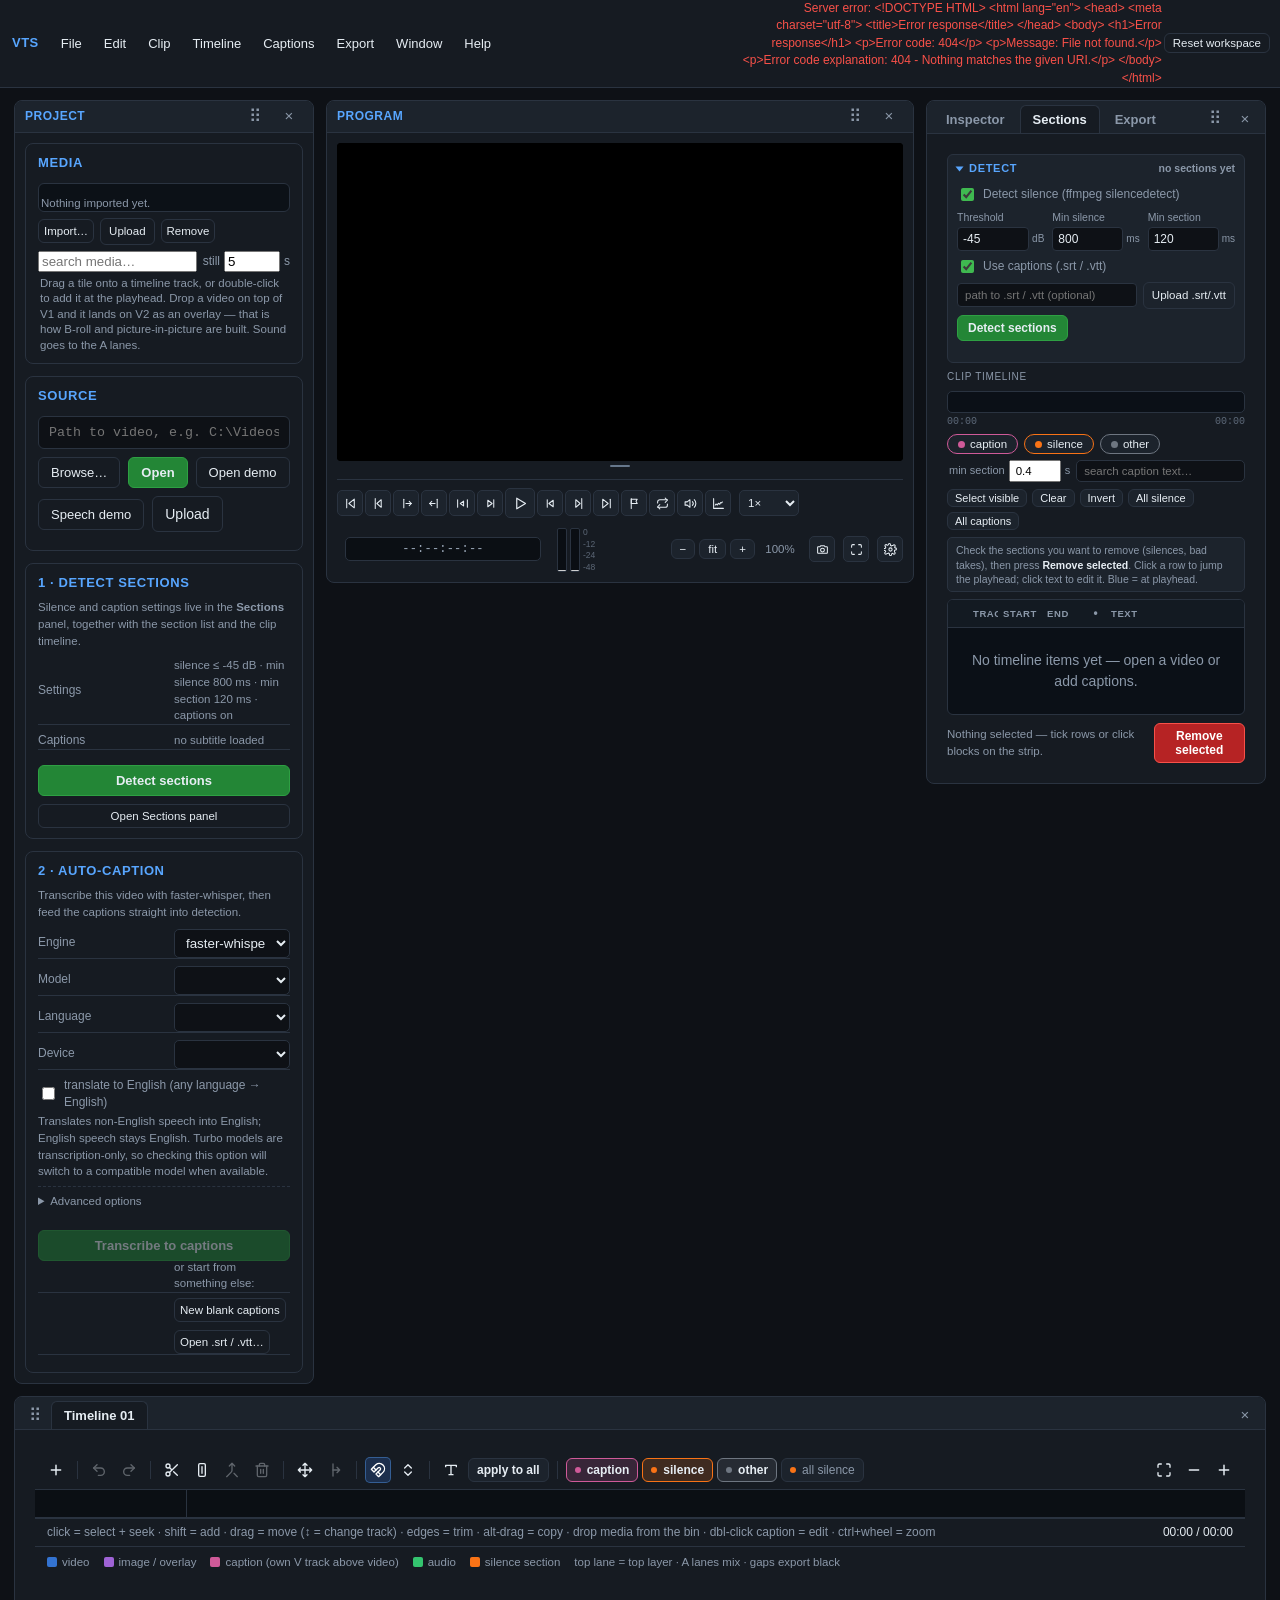
==== commit 5173cf34: "update" ====
--- a/static/index.html
+++ b/static/index.html
@@ -4,7 +4,7 @@
 <meta charset="utf-8">
 <meta name="viewport" content="width=device-width, initial-scale=1">
 <title>Video Trim Studio</title>
-<link rel="stylesheet" href="/static/style.css?v=47">
+<link rel="stylesheet" href="/static/style.css?v=53">
 </head>
 <body>
 <header id="menubar">
@@ -217,40 +217,88 @@
       </div>
       <div class="ws-body">
         <div class="player-wrap">
-      <div class="preview-viewport-wrap">
-        <div id="previewViewport" class="preview-viewport" aria-label="Video preview; Ctrl+wheel zooms around the pointer; drag the hand cursor to pan">
-          <div id="previewStage" class="preview-stage">
-            <video id="player" preload="metadata" disableremoteplayback></video>
-            <div id="gapShade" hidden></div>
-            <div id="capOverlay" hidden>
-              <div id="guideV" class="cap-guide v" hidden></div>
-              <div id="guideH" class="cap-guide h" hidden></div>
-              <div id="capBox" title="Drag to reposition &mdash; snaps to the guide lines &middot; double-click to edit the text">
-                <div id="capBoxText" class="cap-text">Caption preview</div>
-                <div class="cap-handle w" title="Drag to resize the box"></div>
-                <div class="cap-handle e" title="Drag to resize the box"></div>
-              </div>
-            </div>
-          </div>
-        </div>
-        <div id="previewViewportResize" class="preview-viewport-resize" role="separator" aria-orientation="horizontal" aria-label="Resize video preview viewing area" title="Drag up or down to resize the video viewing area"></div>
-      </div>
-      <div id="previewInfo" class="dim small" hidden></div>
-      <div class="player-tools">
-        <button id="frameBack" class="mini" title="Previous frame (Left arrow)">&#9664; frame</button>
-        <button id="playBtn" class="mini primary-mini" title="Play / pause (Space)">&#9654; play</button>
-        <button id="frameFwd" class="mini" title="Next frame (Right arrow)">frame &#9654;</button>
-        <span id="timecode" style="font-family:ui-monospace,monospace"></span>
-        <span class="dim small" title="Press Space to play or pause when focus is not in a form control">Space: play/pause</span>
-        <span id="playInfo" class="dim"></span>
-        <span class="spacer"></span>
-        <div class="preview-zoom-controls" aria-label="Preview zoom controls">
-          <button id="videoZoomOut" class="mini" title="Zoom out of the video preview" aria-label="Zoom out">&minus;</button>
-          <button id="videoZoomFit" class="mini" title="Fit video to preview" aria-label="Fit video">fit</button>
-          <button id="videoZoomIn" class="mini" title="Zoom in to the video preview" aria-label="Zoom in">+</button>
-          <span id="videoZoomLevel" class="dim small" title="Ctrl+wheel to zoom; drag the video to pan when zoomed">100%</span>
-        </div>
-      </div>
+          <div class="preview-viewport-wrap">
+            <div id="previewViewport" class="preview-viewport" aria-label="Video preview; Ctrl+wheel zooms around the pointer; drag the hand cursor to pan">
+              <div id="previewStage" class="preview-stage">
+                <video id="player" preload="metadata" disableremoteplayback></video>
+                <div id="gapShade" hidden></div>
+                <canvas id="monCanvas" class="mon-canvas" hidden aria-hidden="true"></canvas>
+                <div id="capOverlay" hidden>
+                  <div id="guideV" class="cap-guide v" hidden></div>
+                  <div id="guideH" class="cap-guide h" hidden></div>
+                  <div id="capBox" title="Drag to reposition &mdash; snaps to the guide lines &middot; double-click to edit the text">
+                    <div id="capBoxText" class="cap-text">Caption preview</div>
+                    <div class="cap-handle w" title="Drag to resize the box"></div>
+                    <div class="cap-handle e" title="Drag to resize the box"></div>
+                  </div>
+                </div>
+                <div id="monGuides" class="mon-guides" hidden aria-hidden="true"></div>
+                <div id="monGizmo" class="mon-gizmo" hidden></div>
+              </div>
+              <div id="monBadge" class="mon-badge" hidden></div>
+            </div>
+            <div id="previewViewportResize" class="preview-viewport-resize" role="separator" aria-orientation="horizontal" aria-label="Resize video preview viewing area" title="Drag up or down to resize the video viewing area"></div>
+          </div>
+          <div id="previewInfo" class="dim small" hidden></div>
+          <div class="mon-bar" id="monBar" role="toolbar" aria-label="Program Monitor transport">
+            <div class="mon-transport" role="group" aria-label="Transport">
+            <button type="button" id="mnStart" class="mon-btn" data-mon-act="mnStart" title="Go to start (Home)" aria-label="Go to start (Home)"></button>
+            <button type="button" id="mnPrevMark" class="mon-btn" data-mon-act="mnPrevMark" title="Previous marker (,)" aria-label="Previous marker (,)"></button>
+            <button type="button" id="mnMarkIn" class="mon-btn" data-mon-act="mnMarkIn" title="Mark In (I)" aria-label="Mark In (I)"></button>
+            <button type="button" id="mnMarkOut" class="mon-btn" data-mon-act="mnMarkOut" title="Mark Out (O)" aria-label="Mark Out (O)"></button>
+            <button type="button" id="mnPlayInOut" class="mon-btn" data-mon-act="mnPlayInOut" title="Play In to Out (Shift+Space)" aria-label="Play In to Out (Shift+Space)"></button>
+            <button type="button" id="frameBack" class="mon-btn" data-mon-act="frameBack" title="Previous frame (Left arrow)" aria-label="Previous frame (Left arrow)"></button>
+            <button type="button" id="playBtn" class="mon-btn play-main" data-mon-act="playBtn" title="Play / pause (Space)" aria-label="Play / pause (Space)"></button>
+            <button type="button" id="frameFwd" class="mon-btn" data-mon-act="frameFwd" title="Next frame (Right arrow)" aria-label="Next frame (Right arrow)"></button>
+            <button type="button" id="mnNextMark" class="mon-btn" data-mon-act="mnNextMark" title="Next marker (.)" aria-label="Next marker (.)"></button>
+            <button type="button" id="mnEnd" class="mon-btn" data-mon-act="mnEnd" title="Go to end (End)" aria-label="Go to end (End)"></button>
+            <button type="button" id="mnMarker" class="mon-btn" data-mon-act="mnMarker" title="Add marker (M)" aria-label="Add marker (M)"></button>
+            <button type="button" id="mnLoop" class="mon-btn" data-mon-act="mnLoop" title="Loop playback" aria-label="Loop playback"></button>
+            <button type="button" id="mnMute" class="mon-btn" data-mon-act="mnMute" title="Mute the monitor" aria-label="Mute the monitor"></button>
+            <button type="button" id="mnScopes" class="mon-btn" data-mon-act="mnScopes" title="Show scopes" aria-label="Show scopes"></button>
+            </div>
+            <select id="mnSpeed" class="mon-speed" title="Playback speed — J/K/L shuttle through these"
+                    aria-label="Playback speed"></select>
+            <button type="button" id="timecode" class="mon-tc"
+                    title="Click to type a timecode · right-click for the display mode"
+                    aria-label="Current timecode"></button>
+            <span id="playInfo" class="mon-playinfo" aria-live="off"></span>
+            <div class="mon-meters" id="monMeters" aria-label="Audio level meters">
+              <div class="mon-meter" title="Left channel level"><span class="mon-meter-fill" data-ch="l"></span><span class="mon-meter-peak" data-ch="l"></span></div>
+              <div class="mon-meter" title="Right channel level"><span class="mon-meter-fill" data-ch="r"></span><span class="mon-meter-peak" data-ch="r"></span></div>
+              <span class="mon-meter-scale" aria-hidden="true"><i>0</i><i>-12</i><i>-24</i><i>-48</i></span>
+            </div>
+            <span class="spacer"></span>
+            <div class="preview-zoom-controls" aria-label="Preview zoom controls">
+              <button id="videoZoomOut" class="mini" title="Zoom out of the video preview" aria-label="Zoom out">&minus;</button>
+              <button id="videoZoomFit" class="mini" title="Fit video to preview" aria-label="Fit video">fit</button>
+              <button id="videoZoomIn" class="mini" title="Zoom in to the video preview" aria-label="Zoom in">+</button>
+              <span id="videoZoomLevel" class="mon-zoom" role="button" tabindex="0"
+                    title="100% · click for the full zoom list (10%–800%)">100%</span>
+            </div>
+            <button type="button" id="mnFrame" class="mon-btn" data-mon-act="mnFrame" title="Export frame as PNG (Ctrl+Shift+E)" aria-label="Export frame as PNG (Ctrl+Shift+E)"></button>
+            <button type="button" id="mnFull" class="mon-btn" data-mon-act="mnFull" title="Fullscreen monitor (Ctrl+`)" aria-label="Fullscreen monitor (Ctrl+`)"></button>
+            <button type="button" id="mnGear" class="mon-btn" data-mon-act="mnGear" title="Program Monitor settings" aria-label="Program Monitor settings"></button>
+          </div>
+          <div class="mon-info" id="monInfo" title="Frame size, frame rate, playback resolution and dropped frames"></div>
+          <div class="mon-scopes" id="monScopes" hidden>
+            <div class="mon-scope-head">
+              <strong>Scopes</strong>
+              <span class="dim small">sampled from the program frame</span>
+              <span class="spacer"></span>
+              <label class="mon-scope-knob" title="Brightness of the scope traces">gain
+                <input id="monScopeGain" type="range" min="1" max="3" step="0.1" value="1.4">
+              </label>
+              <button id="monScopesClose" class="mini" title="Hide the scopes">×</button>
+            </div>
+            <div class="mon-scope-grid">
+              <figure class="mon-scope"><figcaption>Waveform (luma)</figcaption><canvas id="scopeWave" width="256" height="144"></canvas></figure>
+              <figure class="mon-scope"><figcaption>RGB parade</figcaption><canvas id="scopeParade" width="256" height="144"></canvas></figure>
+              <figure class="mon-scope"><figcaption>Vectorscope</figcaption><canvas id="scopeVector" width="256" height="144"></canvas></figure>
+              <figure class="mon-scope"><figcaption>Histogram</figcaption><canvas id="scopeHist" width="256" height="144"></canvas></figure>
+            </div>
+          </div>
+          <div class="mon-menu" id="monMenu" hidden role="dialog" aria-label="Program Monitor settings"></div>
         </div>
       </div>
     </section>
@@ -333,6 +381,10 @@
                   <div class="ins-slider-top"><span>Opacity</span><span class="dim small">%</span><input id="txOn" type="number" min="0" max="100" step="1" value="100" aria-label="Opacity"></div>
                   <input id="txO" type="range" min="0" max="100" step="1" value="100" aria-label="Opacity slider">
                 </div>
+                <div class="ins-slider">
+                  <div class="ins-slider-top"><span>Rotation</span><span class="dim small">&deg;</span><input id="txRn" type="number" min="-180" max="180" step="1" value="0" aria-label="Rotation"></div>
+                  <input id="txR" type="range" min="-180" max="180" step="1" value="0" aria-label="Rotation slider">
+                </div>
                 <div class="ins-row"><button id="txReset" class="mini">Reset transform</button></div>
               </div>
             </details>
@@ -351,6 +403,37 @@
             </details>
 
             <details class="insp-sect">
+              <summary>Mask</summary>
+              <div class="ins-body">
+                <div class="ins-row">
+                  <span class="ins-lab">Shape</span>
+                  <select id="tmShape" title="Mask shape">
+                    <option value="rect">rectangle</option>
+                    <option value="ellipse">ellipse</option>
+                  </select>
+                  <label class="ins-check" title="Only show what is inside the shape"><input id="tmOn" type="checkbox"> on</label>
+                  <label class="ins-check" title="Hide what is inside the shape instead"><input id="tmInv" type="checkbox"> invert</label>
+                </div>
+                <div class="ins-quad">
+                  <label>X %<input id="tmX" type="number" min="0" max="100" step="1" value="50"></label>
+                  <label>Y %<input id="tmY" type="number" min="0" max="100" step="1" value="50"></label>
+                  <label>W %<input id="tmW" type="number" min="1" max="100" step="1" value="70"></label>
+                  <label>H %<input id="tmH" type="number" min="1" max="100" step="1" value="70"></label>
+                </div>
+                <div class="ins-slider">
+                  <div class="ins-slider-top"><span>Feather</span><span class="dim small">%</span><input id="tmFn" type="number" min="0" max="100" step="1" value="8" aria-label="Mask feather"></div>
+                  <input id="tmF" type="range" min="0" max="100" step="1" value="8" aria-label="Mask feather slider">
+                </div>
+                <div class="ins-row">
+                  <button id="tmFit" class="mini" title="Mask the whole frame">full frame</button>
+                  <button id="tmReset" class="mini">Reset mask</button>
+                  <button id="tmEdit" class="mini" title="Edit the mask directly on the Program Monitor">edit on monitor</button>
+                </div>
+                <p class="ins-note">The shape follows the clip in the Program Monitor: drag it, its corners or the feather dot. Export bakes it into the alpha channel.</p>
+              </div>
+            </details>
+
+            <details class="insp-sect">
               <summary>Fades</summary>
               <div class="ins-body">
                 <div class="ins-quad">
@@ -367,7 +450,7 @@
                 <div id="tkInfo" class="dim small"></div>
                 <div class="ins-row"><button id="tkAdd" class="mini">◆ Add at playhead</button><button id="tkClear" class="mini">Clear all</button></div>
                 <div id="tkList"></div>
-                <p class="ins-note">Keyframes animate position, size and opacity between ◆ marks. Export bakes them into the video.</p>
+                <p class="ins-note">Keyframes animate position, size, rotation and opacity between ◆ marks. While a clip has keyframes, dragging the picture on the Program Monitor or changing X/Y/Scale/Rotation records a keyframe at the playhead — no extra button needed. Export bakes them into the video.</p>
               </div>
             </details>
           </div>
@@ -445,6 +528,12 @@
         <div class="ins-caphead">
           <b id="insCapName">No caption at the playhead</b>
           <span id="insCapMeta" class="dim small"></span>
+        </div>
+        <div class="ins-capapply">
+          <label class="chk ins-chk" title="Font, size, colour, stroke, shadow, background, layout, position and animation edits then change every caption on every caption lane - not just the one under the playhead.">
+            <input type="checkbox" id="capApplyAll" checked> Apply to all captions
+          </label>
+          <span id="capApplyScope" class="dim small"></span>
         </div>
 
         <details open class="insp-sect">
@@ -488,7 +577,7 @@
             <div class="ins-row"><span class="ins-lab">Highlight</span>
               <span class="grow ins-color"><input id="insHighlight" type="color" value="#ffd400" aria-label="Spoken-word highlight colour"><span class="dim small">spoken word</span></span>
             </div>
-            <label class="chk ins-chk"><input type="checkbox" id="capApplyAll"> Apply style edits to every caption</label>
+            <p class="ins-note">Fonts, colours and layout follow the <b>Apply to all captions</b> switch at the top of this panel.</p>
             <div class="ins-row"><b class="ins-sub">Drop shadow</b></div>
             <div class="ins-row"><span class="ins-lab">Shadow</span>
               <span class="grow ins-color"><label class="appearance-color"><input id="capShadowEnabled" type="checkbox"><input id="capShadow" type="color" value="#000000"></label>
@@ -729,6 +818,7 @@
     <button class="tb" id="btnMagnet" title="Magnetic: deletes and trims close the gap"></button>
     <span class="tdiv"></span>
     <button class="tb" id="btnAddCap" title="Add a caption at the playhead, on the topmost video track (T)"></button>
+    <button class="pill" id="btnApplyAll" aria-pressed="false" title="Style edits apply to every caption, on every lane">apply to all</button>
     <span class="tdiv"></span>
     <button class="pill on p-cap" data-pill="caption" title="Show caption sections"><span class="dot" style="background:#cf5a99"></span>caption</button>
     <button class="pill on p-sil" data-pill="silence" title="Show silence sections"><span class="dot" style="background:#f97316"></span>silence</button>
@@ -854,12 +944,14 @@
   </div>
 </div>
 
-<script src="/static/timeline-model.js?v=10"></script>
+<script src="/static/timeline-model.js?v=12"></script>
 <script src="/static/media.js?v=1"></script>
-<script src="/static/stage.js?v=4"></script>
-<script src="/static/timeline.js?v=23"></script>
-<script src="/static/clip.js?v=3"></script>
-<script src="/static/app.js?v=50"></script>
+<script src="/static/stage.js?v=7"></script>
+<script src="/static/timeline.js?v=26"></script>
+<script src="/static/clip.js?v=7"></script>
+<script src="/static/app.js?v=53"></script>
+<script src="/static/monitor.js?v=2"></script>
+<script src="/static/gizmo.js?v=2"></script>
 <script src="/static/inspector.js?v=2"></script>
 <script src="/static/font-picker.js?v=1"></script>
 <script src="/static/fonts.js?v=1"></script>
--- a/static/style.css
+++ b/static/style.css
@@ -880,7 +880,9 @@
 
 /* --- table --- */
 .sections-panel .list-scroll {
-  max-height: none; flex: 1 1 auto; min-height: 116px;
+  /* The table scrolls inside the panel: a long detection run must not stretch
+     the whole workspace column. Capped against the viewport, floor 116px. */
+  max-height: min(46vh, 420px); flex: 1 1 auto; min-height: 116px;
   border: 1px solid var(--line); border-radius: 6px; background: #0b1017;
 }
 .sections-panel #secTable { font-size: 11.5px; }
@@ -1144,3 +1146,274 @@
    panel once the panel is resized smaller, so controls never spill out of the
    panel's box and under the zone below it. */
 #tab-inspector { overflow: auto; min-height: 0; }
+
+/* ===========================================================================
+ * Program Monitor — transport bar, timecode, meters, scopes, overlays
+ * ======================================================================== */
+
+/* --- transport bar ------------------------------------------------------- */
+.mon-bar {
+  display: flex; align-items: center; gap: 8px; flex-wrap: wrap;
+  margin-top: 8px; padding-top: 8px; border-top: 1px solid var(--line);
+}
+.mon-transport { display: flex; align-items: center; gap: 2px; }
+.mon-btn {
+  display: inline-flex; align-items: center; justify-content: center;
+  width: 26px; height: 26px; padding: 0; border-radius: 5px;
+  background: var(--panel-2); border: 1px solid var(--line); color: var(--text);
+  cursor: pointer; flex: none;
+}
+.mon-btn svg { width: 13px; height: 13px; }
+.mon-btn:hover:not(:disabled) { background: #2a3340; border-color: #3d4a5c; }
+.mon-btn.on { background: #1c2f4d; border-color: #58a6ff66; color: #9ecbff; }
+.mon-btn.playing { background: #1f6feb; border-color: #58a6ff; color: #fff; }
+.mon-btn.playing svg { width: 14px; height: 14px; }
+#playBtn { width: 30px; height: 30px; }
+#playBtn svg { width: 15px; height: 15px; }
+
+.mon-speed {
+  height: 26px; padding: 0 4px; font-size: 11.5px; border-radius: 5px;
+  background: var(--panel-2); color: var(--text); border: 1px solid var(--line);
+  font-variant-numeric: tabular-nums;
+}
+.mon-tc {
+  font-family: ui-monospace, SFMono-Regular, Menlo, monospace;
+  font-size: 12.5px; letter-spacing: .2px; font-variant-numeric: tabular-nums;
+  padding: 4px 8px; border-radius: 5px; cursor: text;
+  background: #0b0f14; border: 1px solid var(--line); color: #cfe3ff;
+  min-width: 196px; text-align: center;
+}
+.mon-tc:hover { border-color: #3d4a5c; background: #0e141b; }
+.mon-tc-input {
+  width: 100%; background: #05070a; color: #fff; border: 1px solid var(--accent-2);
+  border-radius: 3px; font: inherit; font-size: 12.5px; padding: 0 4px; outline: none;
+}
+.mon-playinfo {
+  font-size: 11.5px; color: var(--dim); font-variant-numeric: tabular-nums;
+  white-space: nowrap; min-height: 1em;
+}
+.mon-zoom {
+  min-width: 46px; text-align: center; font-variant-numeric: tabular-nums;
+  font-size: 11.5px; color: var(--dim); cursor: pointer; border-radius: 4px;
+  padding: 2px 4px; border: 1px solid transparent;
+}
+.mon-zoom:hover { color: var(--text); border-color: var(--line); }
+.mon-info {
+  margin-top: 5px; font-size: 11px; color: var(--dim);
+  font-variant-numeric: tabular-nums; letter-spacing: .1px;
+}
+.mon-info:empty { display: none; }
+
+/* --- audio meters -------------------------------------------------------- */
+.mon-meters { display: flex; align-items: flex-end; gap: 3px; height: 46px; }
+.mon-meter {
+  position: relative; width: 10px; height: 44px; border-radius: 2px;
+  background: #0a0e13; border: 1px solid var(--line); overflow: hidden;
+}
+.mon-meter-fill {
+  position: absolute; left: 0; right: 0; bottom: 0; height: 0;
+  background: linear-gradient(to top, #2ea043 0%, #3fb950 55%, #d29922 82%, #f85149 100%);
+  transition: height .05s linear;
+}
+.mon-meter-fill.hot { box-shadow: inset 0 0 0 1px #ffb4a8; }
+.mon-meter-peak {
+  position: absolute; left: 0; right: 0; bottom: 0; height: 1px;
+  background: #fff; opacity: .8;
+}
+.mon-meter-scale {
+  display: flex; flex-direction: column; justify-content: space-between;
+  height: 44px; font-size: 8.5px; color: #5b6675; font-style: normal;
+  font-variant-numeric: tabular-nums; padding-bottom: 1px;
+}
+.mon-meter-scale i { font-style: normal; line-height: 1; }
+
+/* --- scopes -------------------------------------------------------------- */
+/* Floating card so opening the scopes never reflows the workspace. */
+.mon-scopes {
+  position: absolute; right: 8px; top: 8px; z-index: 30;
+  width: min(430px, 94%); max-height: min(58vh, 440px); overflow: auto;
+  border: 1px solid var(--line); border-radius: 7px;
+  background: rgba(11,14,19,.97); padding: 7px 8px 8px;
+  box-shadow: 0 18px 44px rgba(0,0,0,.6);
+}
+.mon-scope-head { display: flex; align-items: center; gap: 8px; margin-bottom: 6px; }
+.mon-scope-head strong { font-size: 12px; }
+.mon-scope-knob { font-size: 10.5px; color: var(--dim); display: flex; align-items: center; gap: 4px; }
+.mon-scope-knob input { width: 64px; }
+.mon-scope-grid { display: grid; grid-template-columns: 1fr 1fr; gap: 6px; }
+.mon-scope { margin: 0; border: 1px solid #1a212b; border-radius: 5px; overflow: hidden; background: #07080b; }
+.mon-scope figcaption {
+  font-size: 10px; color: var(--dim); padding: 2px 5px;
+  border-bottom: 1px solid #1a212b; background: #0d1117;
+}
+.mon-scope canvas { display: block; width: 100%; height: 104px; }
+
+/* --- overlays inside the frame ------------------------------------------ */
+.mon-canvas {
+  position: absolute; inset: 0; width: 100%; height: 100%; z-index: 1;
+  pointer-events: none;
+}
+.preview-stage.mon-mq .stage-layers { visibility: hidden; }
+.mon-guides { position: absolute; inset: 0; z-index: 3; pointer-events: none; }
+.mon-guides .mg { position: absolute; pointer-events: none; filter: drop-shadow(0 0 1px rgba(0,0,0,.9)); }
+.mon-guides .mg-action { border: 1px solid rgba(255,255,255,.78); }
+.mon-guides .mg-title { border: 1px dashed rgba(255,255,255,.62); }
+.mon-guides .mg-four3 { border: 1px solid rgba(90,170,255,.85); }
+.mon-guides .mg-custom { border: 1px solid rgba(255,196,80,.85); }
+.mon-guides .mg-center i { position: absolute; background: rgba(255,255,255,.85); }
+.mon-guides .mg-center i.v { left: 50%; top: 42%; bottom: 42%; width: 1px; }
+.mon-guides .mg-center i.h { top: 50%; left: 42%; right: 42%; height: 1px; }
+.mon-guides .mg-thirds i { position: absolute; background: rgba(255,255,255,.45); }
+.mon-guides .mg-thirds i.v { top: 0; bottom: 0; width: 1px; }
+.mon-guides .mg-thirds i.h { left: 0; right: 0; height: 1px; }
+.mon-badge {
+  position: absolute; top: 6px; right: 6px; z-index: 6; pointer-events: none;
+  font-size: 10px; font-weight: 600; letter-spacing: .5px;
+  padding: 1px 6px; border-radius: 3px;
+  background: rgba(88,166,255,.85); color: #04121f;
+}
+.preview-viewport:fullscreen { background: #000; border-radius: 0; height: 100% !important; width: 100%; }
+
+/* --- popovers ------------------------------------------------------------ */
+.mon-menu {
+  position: absolute; right: 8px; bottom: 54px; z-index: 40;
+  width: min(340px, 92%); max-height: min(70vh, 520px); overflow: auto;
+  background: var(--panel-2); border: 1px solid var(--line); border-radius: 8px;
+  box-shadow: 0 18px 44px rgba(0,0,0,.6); font-size: 12px;
+}
+.mon-menu-head {
+  position: sticky; top: 0; z-index: 1; display: flex; align-items: center;
+  gap: 8px; padding: 7px 9px; background: #222b36; border-bottom: 1px solid var(--line);
+}
+.mon-menu-body { padding: 4px 9px 10px; }
+.mon-menu-body section { padding: 6px 0; border-bottom: 1px solid #232c37; }
+.mon-menu-body section:last-child { border-bottom: 0; }
+.mon-menu-body h4 {
+  margin: 2px 0 5px; font-size: 10.5px; text-transform: uppercase;
+  letter-spacing: .09em; color: #7d8b9c; font-weight: 600;
+}
+.mon-row { display: flex; align-items: center; gap: 8px; justify-content: space-between; margin: 3px 0; }
+.mon-row > span { color: var(--text); }
+.mon-row select { flex: 0 0 96px; }
+.mon-row input[type="number"] { width: 58px; }
+.mon-row input[type="range"] { flex: 1 1 auto; }
+.mon-menu-chk { display: flex; align-items: center; gap: 6px; margin: 3px 0; cursor: pointer; }
+.mon-menu-chk input { margin: 0; }
+.mon-menu-chk em { color: #6f7d8e; font-style: normal; font-size: 10.5px; }
+.mon-menu-grid { display: grid; grid-template-columns: 1fr 1fr; gap: 1px 8px; }
+.mon-menu-note { color: #6f7d8e; font-size: 10.5px; line-height: 1.35; margin-top: 5px; }
+.mon-mark-list { max-height: 118px; overflow: auto; }
+.mon-mark-row { display: flex; align-items: center; gap: 6px; padding: 1px 0; }
+.mon-mark-row span { flex: 1; overflow: hidden; text-overflow: ellipsis; white-space: nowrap; }
+
+.mon-pop {
+  position: fixed; z-index: 90; min-width: 118px; padding: 5px;
+  background: var(--panel-2); border: 1px solid var(--line); border-radius: 7px;
+  box-shadow: 0 14px 34px rgba(0,0,0,.55); font-size: 12px;
+}
+.mon-pop-head { font-size: 10.5px; color: #7d8b9c; text-transform: uppercase; letter-spacing: .08em; padding: 2px 4px 5px; }
+.mon-zoom-list { display: grid; grid-template-columns: 1fr 1fr; gap: 2px; }
+.mon-zoom-list button {
+  text-align: left; padding: 3px 6px; border-radius: 4px; border: 0;
+  background: transparent; color: var(--text); font-size: 12px; cursor: pointer;
+}
+.mon-zoom-list button:hover { background: #2a3340; }
+
+/* --- in/out + markers on the timeline ruler ------------------------------ */
+.mon-marks { position: absolute; inset: 0; pointer-events: none; z-index: 5; }
+.mon-io { position: absolute; top: 0; bottom: 0; background: rgba(88,166,255,.10); }
+.mon-ioflag { position: absolute; top: 0; width: 2px; height: 100%; background: var(--accent-2); opacity: .85; }
+.mon-ioflag.o { background: #d29922; }
+.mon-mark {
+  position: absolute; top: 0; width: 9px; height: 11px; margin-left: -1px; padding: 0;
+  border: 0; background: transparent; color: #d29922; cursor: pointer; pointer-events: auto;
+}
+.mon-mark svg { width: 9px; height: 11px; fill: currentColor; display: block; }
+.mon-mark:hover { color: #ffd166; }
+
+/* ---------------------------------------------- Program Monitor: on-picture gizmo
+ * #monGizmo (and the #gizSvg the module builds inside it) floats over the
+ * picture. The root never eats pointer events: the handles opt in one by one,
+ * and everything else falls through to the stage's own hit-testing. */
+.mon-gizmo {
+  position: absolute; inset: 0; z-index: 6;
+  pointer-events: none;
+}
+.giz-svg {
+  position: absolute; inset: 0; width: 100%; height: 100%;
+  overflow: visible; pointer-events: none;
+}
+.giz-svg .giz-outline {
+  fill: none; stroke: var(--accent-2); stroke-width: 1.5;
+  vector-effect: non-scaling-stroke;
+}
+.giz-svg .giz-dim { stroke: rgba(88,166,255,.45); stroke-dasharray: 4 4; }
+.giz-svg .giz-crop-window { stroke: var(--accent); }
+.giz-svg .giz-ghost {
+  fill: none; stroke: rgba(230,237,243,.35); stroke-dasharray: 3 5;
+  stroke-width: 1; vector-effect: non-scaling-stroke;
+}
+.giz-svg .giz-body { fill: transparent; pointer-events: auto; cursor: move; }
+.giz-svg .giz-mask {
+  fill: rgba(88,166,255,.10); stroke: var(--accent-2); stroke-width: 1.5;
+  stroke-dasharray: 6 3; pointer-events: none;
+}
+.giz-svg .giz-mask.giz-inv { fill: rgba(248,81,73,.10); stroke: var(--cut); }
+.giz-svg .giz-h {
+  fill: var(--accent-2); stroke: #0b0f14; stroke-width: 1;
+  pointer-events: auto;
+}
+.giz-svg .giz-bar { fill: var(--accent); stroke: #0b0f14; }
+.giz-svg .giz-rot { fill: #fff; stroke: var(--accent-2); cursor: grab; }
+.giz-svg .giz-feather { fill: var(--accent); stroke: #0b0f14; cursor: ew-resize; }
+.giz-svg .giz-stem {
+  stroke: var(--accent-2); stroke-width: 1; vector-effect: non-scaling-stroke;
+  pointer-events: none;
+}
+.giz-svg .giz-label {
+  fill: #cfe3ff; font: 600 10px/1 ui-monospace, SFMono-Regular, Menlo, monospace;
+  paint-order: stroke; stroke: rgba(6,10,15,.85); stroke-width: 3;
+  pointer-events: none;
+}
+.preview-stage.giz-on { cursor: default; }
+
+.giz-hud {
+  position: absolute; left: 8px; bottom: 8px; z-index: 7;
+  display: flex; align-items: center; gap: 4px;
+  padding: 4px 6px; border-radius: 7px;
+  background: rgba(12,17,23,.88); border: 1px solid var(--line);
+  box-shadow: 0 6px 18px rgba(0,0,0,.45);
+  font-size: 11px; color: var(--text);
+}
+.giz-hud[hidden] { display: none; }
+.giz-hud .giz-tool {
+  all: unset; cursor: pointer; padding: 3px 7px; border-radius: 5px;
+  color: var(--dim); font-size: 11px; border: 1px solid transparent;
+}
+.giz-hud .giz-tool:hover { color: var(--text); background: var(--panel-2); }
+.giz-hud .giz-tool.on {
+  color: #0b0f14; background: var(--accent-2); border-color: var(--accent-2);
+  font-weight: 600;
+}
+.giz-hud .giz-x { padding: 3px 6px; font-size: 13px; line-height: 1; }
+.giz-hud .giz-read {
+  font: 11px ui-monospace, SFMono-Regular, Menlo, monospace;
+  color: var(--dim); padding: 0 4px; min-width: 40px;
+}
+.ins-check {
+  display: inline-flex; align-items: center; gap: 4px;
+  font-size: 11px; color: var(--dim); cursor: pointer;
+}
+.ins-check input { margin: 0; }
+
+/* Keyframe diamonds along the foot of an animated clip block. */
+.clip .kfstrip {
+  position: absolute; left: 0; right: 0; bottom: 0; height: 9px;
+  pointer-events: none; z-index: 3;
+}
+.clip .kfdot {
+  position: absolute; top: 2px; width: 6px; height: 6px; margin-left: -3px;
+  background: #ffd166; border: 1px solid rgba(6,10,15,.75);
+  transform: rotate(45deg); border-radius: 1px;
+}
+.clip.selected .kfdot { background: #fff0b8; }
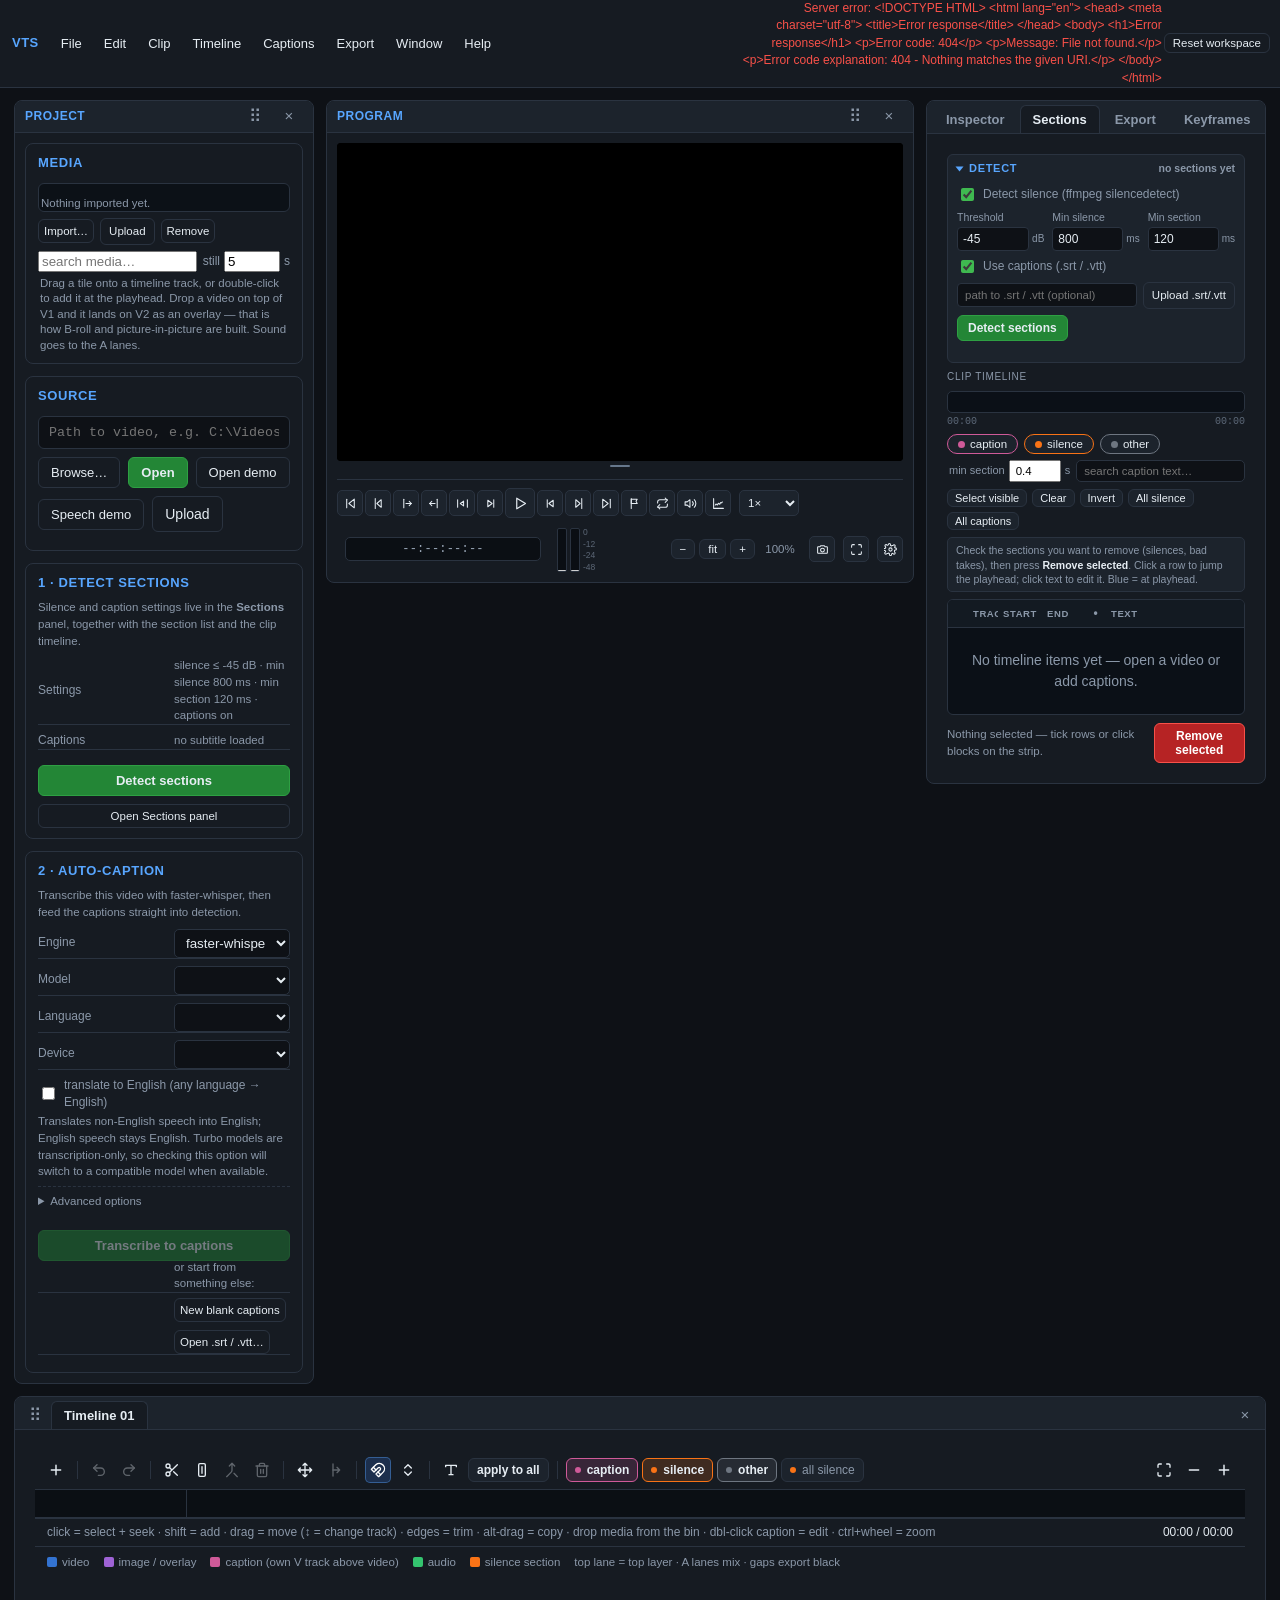
==== commit 76db343c: "trimupdate1" ====
--- a/static/index.html
+++ b/static/index.html
@@ -4,7 +4,7 @@
 <meta charset="utf-8">
 <meta name="viewport" content="width=device-width, initial-scale=1">
 <title>Video Trim Studio</title>
-<link rel="stylesheet" href="/static/style.css?v=53">
+<link rel="stylesheet" href="/static/style.css?v=56">
 </head>
 <body>
 <header id="menubar">
@@ -444,15 +444,6 @@
               </div>
             </details>
 
-            <details open class="insp-sect">
-              <summary>Keyframes <span id="tkCount" class="dim small"></span></summary>
-              <div class="ins-body">
-                <div id="tkInfo" class="dim small"></div>
-                <div class="ins-row"><button id="tkAdd" class="mini">◆ Add at playhead</button><button id="tkClear" class="mini">Clear all</button></div>
-                <div id="tkList"></div>
-                <p class="ins-note">Keyframes animate position, size, rotation and opacity between ◆ marks. While a clip has keyframes, dragging the picture on the Program Monitor or changing X/Y/Scale/Rotation records a keyframe at the playhead — no extra button needed. Export bakes them into the video.</p>
-              </div>
-            </details>
           </div>
 
           <div class="insp-tab" data-insp-tab="audio" hidden>
@@ -574,8 +565,33 @@
             <div class="ins-row"><span class="ins-lab">Fill</span>
               <span class="grow ins-color"><label class="appearance-color"><input id="capFillEnabled" type="checkbox" checked><input id="capFill" type="color" value="#ffffff"></label><input id="capFillOpacity" type="range" min="0" max="100" value="100" aria-label="Fill opacity"><output id="capFillOpacityValue">100</output></span>
             </div>
-            <div class="ins-row"><span class="ins-lab">Highlight</span>
-              <span class="grow ins-color"><input id="insHighlight" type="color" value="#ffd400" aria-label="Spoken-word highlight colour"><span class="dim small">spoken word</span></span>
+            <div class="ins-row"><b class="ins-sub">Word highlight</b></div>
+            <div class="ins-row"><span class="ins-lab">Mark</span>
+              <select id="insHlMark" aria-label="What marks the spoken word" title="Colour the word, paint a marker behind it, or both">
+                <option value="color">Colour the word</option>
+                <option value="bg">Background marker</option>
+                <option value="both">Colour + marker</option>
+              </select>
+            </div>
+            <div class="ins-row"><span class="ins-lab">Span</span>
+              <select id="insHlSpan" aria-label="Which words the highlight covers" title="Just the word being spoken, or every word already spoken">
+                <option value="word">Current word</option>
+                <option value="spoken">All spoken words</option>
+              </select>
+            </div>
+            <div class="ins-row"><span class="ins-lab">Colour</span>
+              <span class="grow ins-color"><input id="insHighlight" type="color" value="#ffd400" aria-label="Spoken-word colour"><span class="dim small">spoken word</span></span>
+            </div>
+            <div class="ins-row"><span class="ins-lab">Marker</span>
+              <span class="grow ins-color"><input id="insHlBg" type="color" value="#101418" aria-label="Word marker colour"><input id="insHlBgOpacity" type="range" min="0" max="100" value="85" aria-label="Word marker opacity"><output id="insHlBgOpacityValue">85</output></span>
+            </div>
+            <div class="ins-slider">
+              <div class="ins-slider-top"><span>Marker padding</span><span class="dim small">% of text</span><output id="insHlPadValue">12</output></div>
+              <input id="insHlPad" type="range" min="0" max="40" step="1" value="12" aria-label="Word marker padding">
+            </div>
+            <div class="ins-slider">
+              <div class="ins-slider-top"><span>Marker roundness</span><span class="dim small">% of text</span><output id="insHlRadiusValue">22</output></div>
+              <input id="insHlRadius" type="range" min="0" max="50" step="1" value="22" aria-label="Word marker roundness">
             </div>
             <p class="ins-note">Fonts, colours and layout follow the <b>Apply to all captions</b> switch at the top of this panel.</p>
             <div class="ins-row"><b class="ins-sub">Drop shadow</b></div>
@@ -617,7 +633,7 @@
               <select id="insAnimWords" aria-label="Word animation">
                 <option value="none">Show all at once</option>
                 <option value="reveal">Word reveal</option>
-                <option value="karaoke">Karaoke highlight</option>
+                <option value="word">Word highlight</option>
               </select>
             </div>
             <div class="ins-row"><span class="ins-lab">Word stagger</span>
@@ -630,7 +646,7 @@
               <button id="insAnimTry" class="mini" title="Jump to this caption and play the entrance">▶ Preview</button>
               <button id="insAnimReset" class="mini">Reset animation</button>
             </div>
-            <p class="ins-note">Fade, pop, bounce, slide and typewriter also burn into the export; karaoke and word reveal follow each word's own timing.</p>
+            <p class="ins-note">Fade, pop, bounce, slide and typewriter also burn into the export; word highlight and word reveal follow each word's own timing. What the highlight looks like — colour, marker box, or both — is set in <b>Typography → Word highlight</b>.</p>
           </div>
         </details>
 
@@ -777,6 +793,45 @@
       <div id="exportInfo" class="dim small"></div>
       <pre id="jobError" class="error" hidden></pre>
           </div>
+          </div>
+        </section>
+        <section class="moveunit" data-workspace-panel="keys" data-default-column="right" data-unit="keys" aria-label="Keyframes panel">
+          <div class="ws-head">
+            <span class="ws-title">Keyframes</span>
+            <span class="ws-head-spacer"></span>
+            <button type="button" class="workspace-drag-handle" draggable="true" aria-label="Move Keyframes panel" title="Drag to move panel">⠿</button>
+          </div>
+          <div class="ws-body" id="tab-keys">
+            <div class="kfp">
+              <div class="kfp-tools">
+                <div class="ins-seg kfp-view" id="kfpView" role="tablist" aria-label="Keyframes view">
+                  <button type="button" role="tab" data-kfp-view="dopesheet" aria-selected="true" class="on" title="Dopesheet — one lane per knob">&#9670; Dopesheet</button>
+                  <button type="button" role="tab" data-kfp-view="curves" aria-selected="false" title="Curves — each knob's value over the clip">&#8767; Curves</button>
+                </div>
+                <span class="kfp-cluster">
+                  <button type="button" id="kfpPrev" class="mini" title="Previous key">◀</button>
+                  <button type="button" id="kfpKey" class="mini kfp-dia kfp-keybtn" title="Add or remove a key at the playhead">◆</button>
+                  <button type="button" id="kfpNext" class="mini" title="Next key">▶</button>
+                </span>
+                <select id="kfpEase" class="kfp-ease" title="Ease into the key">
+                  <option value="Linear">Linear</option>
+                  <option value="Ease In">Ease In</option>
+                  <option value="Ease Out">Ease Out</option>
+                  <option value="Ease In and Out">Ease In and Out</option>
+                  <option value="custom" hidden disabled>Custom</option>
+                </select>
+                <span class="grow"></span>
+                <button type="button" id="kfpClear" class="mini" title="Remove every keyframe from this clip">Clear all</button>
+              </div>
+              <div id="kfpEmpty" class="dim small ins-empty">Select a clip to edit its keyframes.</div>
+              <div id="kfpBody" class="kfp-body" hidden>
+                <div class="kfp-rows" id="kfpRows"></div>
+                <div class="kfp-plot" id="kfpPlot">
+                  <div class="kfp-ruler" id="kfpRuler"></div>
+                  <svg id="kfpSvg" class="kfp-svg" xmlns="http://www.w3.org/2000/svg"></svg>
+                </div>
+              </div>
+            </div>
           </div>
         </section>
       </div>
@@ -944,14 +999,15 @@
   </div>
 </div>
 
-<script src="/static/timeline-model.js?v=12"></script>
+<script src="/static/timeline-model.js?v=13"></script>
 <script src="/static/media.js?v=1"></script>
 <script src="/static/stage.js?v=7"></script>
-<script src="/static/timeline.js?v=26"></script>
-<script src="/static/clip.js?v=7"></script>
-<script src="/static/app.js?v=53"></script>
+<script src="/static/timeline.js?v=27"></script>
+<script src="/static/clip.js?v=8"></script>
+<script src="/static/app.js?v=55"></script>
 <script src="/static/monitor.js?v=2"></script>
 <script src="/static/gizmo.js?v=2"></script>
+<script src="/static/keyframes.js?v=1"></script>
 <script src="/static/inspector.js?v=2"></script>
 <script src="/static/font-picker.js?v=1"></script>
 <script src="/static/fonts.js?v=1"></script>
--- a/static/style.css
+++ b/static/style.css
@@ -498,11 +498,6 @@
 .tool-grid.crop { display: grid; grid-template-columns: 1fr 1fr; gap: 4px 10px; }
 .tool-grid.crop label { justify-content: space-between; }
 .tool-grid.crop input[type=number] { width: 56px; }
-.kf-row { display: flex; align-items: center; gap: 4px; margin: 3px 0; flex-wrap: wrap; }
-.kf-row label { display: flex; align-items: center; gap: 2px; font-size: 11px; }
-.kf-row input[type=number] { width: 48px; font-size: 11px; padding: 1px 2px; }
-.kf-goto { font-variant-numeric: tabular-nums; }
-#tkInfo { margin: 2px 0 4px; }
 
 /* Premiere-style movable units + tabs (workspace v3): one attached panel per
    unit, like the mockup — the head/tab bar sticks to the body, no gap. */
@@ -1109,11 +1104,23 @@
   .ins-quad { grid-template-columns: 1fr; }
 }
 
-/* Karaoke / word-reveal words in the program monitor. The colour is the
-   Inspector's Highlight swatch, so preview and burn agree. */
-.cap-word { color: inherit; }
+/* Word highlight in the program monitor: the spoken word in the accent
+   colour, over a marker box, or both. The colour and the box's size come
+   from the Inspector and match what vts/captionmap.py burns. */
+.cap-word { color: inherit; position: relative; isolation: isolate; }
 .cap-word.hl { color: var(--cap-hl, #ffd400); }
-.cap-word.now { text-shadow: 0 0 12px var(--cap-hl, #ffd400); }
+/* No glow: the marker (or the accent colour) is the whole mark, so the word
+   carries no halo the burn does not draw. */
+.cap-word .cap-word-bg {
+  position: absolute; left: calc(-1 * var(--cap-hl-pad, .12em));
+  right: calc(-1 * var(--cap-hl-pad, .12em));
+  top: 50%; height: calc(1.16em + 2 * var(--cap-hl-pad, .12em));
+  transform: translateY(-50%);
+  background: var(--cap-hl-bg, rgba(16, 20, 24, .85));
+  border-radius: var(--cap-hl-radius, .22em);
+  z-index: -1;
+}
+.cap-word .cap-word-tx { position: relative; }
 
 /* Inputs inside the Inspector: the rest of the app styles its fields per
    card, so plain number/text/select needs a base here. */
@@ -1407,13 +1414,104 @@
 .ins-check input { margin: 0; }
 
 /* Keyframe diamonds along the foot of an animated clip block. */
-.clip .kfstrip {
-  position: absolute; left: 0; right: 0; bottom: 0; height: 9px;
-  pointer-events: none; z-index: 3;
-}
-.clip .kfdot {
-  position: absolute; top: 2px; width: 6px; height: 6px; margin-left: -3px;
-  background: #ffd166; border: 1px solid rgba(6,10,15,.75);
-  transform: rotate(45deg); border-radius: 1px;
-}
-.clip.selected .kfdot { background: #fff0b8; }
+
+/* ------------------------------------------------------------ Keyframes panel
+ * kconcat's Keyframes pane in the web app: a knob column on the left, the
+ * clip's own length on the right as a dopesheet or as curves. */
+.kfp { display: flex; flex-direction: column; gap: 6px; height: 100%; min-height: 0; }
+.kfp-tools {
+  display: flex; align-items: center; gap: 6px; flex-wrap: wrap;
+  padding-bottom: 6px; border-bottom: 1px solid var(--line);
+}
+.kfp-view button { padding: 3px 8px; font-size: 11px; }
+.kfp-cluster { display: inline-flex; align-items: center; gap: 2px; }
+.kfp-mini { padding: 2px 5px; font-size: 10px; line-height: 1; }
+.kfp-ease { font-size: 11px; max-width: 132px; }
+.kfp-ease:disabled { opacity: .5; }
+
+.kfp-body { display: flex; gap: 0; flex: 1; min-height: 0; }
+.kfp-rows {
+  width: 186px; flex: 0 0 186px; display: flex; flex-direction: column;
+  padding-top: 22px; /* the ruler's height */ border-right: 1px solid var(--line);
+}
+.kfp-row {
+  display: flex; align-items: center; gap: 4px; height: 34px; padding: 0 6px 0 8px;
+  border-bottom: 1px solid rgba(255,255,255,.04);
+}
+.kfp-row.on { background: rgba(88,166,255,.08); }
+.kfp-lab {
+  flex: 1; font-size: 11px; color: var(--text); white-space: nowrap;
+  overflow: hidden; text-overflow: ellipsis;
+}
+.kfp-val {
+  width: 54px; font-size: 11px; padding: 2px 4px; text-align: right;
+  background: var(--panel-2); border: 1px solid var(--line); border-radius: 4px;
+  color: var(--text); font-variant-numeric: tabular-nums;
+}
+.kfp-cl { display: inline-flex; align-items: center; gap: 1px; }
+.kfp-dia { color: var(--dim); }
+.kfp-dia.keyed { color: var(--accent-2); }
+.kfp-dia.here { color: var(--accent); text-shadow: 0 0 6px rgba(63,185,80,.45); }
+.kfp-keybtn { font-size: 13px; }
+
+.kfp-plot { position: relative; flex: 1; min-width: 0; display: flex; flex-direction: column; background: var(--panel); }
+.kfp-ruler {
+  position: relative; height: 22px; flex: 0 0 22px;
+  border-bottom: 1px solid var(--line); cursor: crosshair;
+  background: var(--panel-2);
+}
+.kfp-tick {
+  position: absolute; top: 3px; font-size: 10px; color: var(--dim);
+  transform: translateX(-50%); white-space: nowrap; pointer-events: none;
+}
+.kfp-tick:first-child { transform: none; }
+.kfp-svg { flex: 1; min-height: 0; display: block; touch-action: none; }
+.kfp-svg .kfp-band { fill: rgba(88,166,255,.05); }
+.kfp-svg .kfp-lane { stroke: var(--line); stroke-width: 2; }
+.kfp-svg .kfp-lane.keyed { stroke: var(--line-strong, #3a4a5c); }
+.kfp-svg .kfp-rowline { stroke: rgba(255,255,255,.04); stroke-width: 1; }
+.kfp-svg .kfp-hit { fill: transparent; }
+.kfp-svg .kfp-dia-shape { fill: var(--panel); stroke: var(--accent-2); stroke-width: 1.5; }
+.kfp-svg .kfp-diamond.keyed .kfp-dia-shape,
+.kfp-svg .kfp-diamond.on .kfp-dia-shape { fill: rgba(88,166,255,.25); }
+.kfp-svg .kfp-diamond.here .kfp-dia-shape { fill: var(--accent-2); stroke: #fff; }
+.kfp-svg .kfp-dia-hit { fill: transparent; cursor: pointer; }
+.kfp-svg .kfp-grid { stroke: var(--line); stroke-width: 1; opacity: .55; }
+.kfp-svg .kfp-axis { fill: var(--dim); font: 10px ui-monospace, Menlo, monospace; }
+.kfp-svg .kfp-curve {
+  fill: none; stroke: var(--accent-2); stroke-width: 1; opacity: .22;
+  /* The path lives in clip coordinates and is scaled to the plot; without
+     this the stroke would be scaled up with it. */
+  vector-effect: non-scaling-stroke;
+}
+.kfp-svg .kfp-curve.on { stroke-width: 2; opacity: 1; }
+.kfp-svg .kfp-stalk { stroke: var(--dim); stroke-width: 1; vector-effect: non-scaling-stroke; }
+.kfp-svg .kfp-ease { fill: var(--panel-2); stroke: var(--dim); stroke-width: 1; cursor: grab; }
+.kfp-svg .kfp-ease:hover { stroke: var(--accent-2); }
+.kfp-svg .kfp-key-hit { fill: transparent; cursor: move; }
+.kfp-svg .kfp-key-dot { fill: var(--panel); stroke: var(--accent-2); stroke-width: 1.5; }
+.kfp-svg .kfp-key.here .kfp-key-dot { fill: var(--accent-2); stroke: #fff; }
+.kfp-svg .kfp-playhead { stroke: var(--accent); stroke-width: 1; opacity: .9; }
+
+/* The Keyframes page is a panel, not a list: it takes a fixed slice of the
+ * host so the dopesheet has room, and the plot fills whatever is left. */
+#tab-keys.active { display: flex; flex-direction: column; min-height: 0; height: 420px; }
+#tab-keys .kfp { flex: 1 1 auto; min-height: 0; }
+
+/* Narrow column: the knobs go above the plot instead of beside it, so the
+ * dopesheet and the curves keep the full width of the panel. */
+.kfp-narrow .kfp-body { flex-direction: column; }
+.kfp-narrow .kfp-rows {
+  width: auto; flex: 0 0 auto; padding-top: 0; border-right: 0;
+  border-bottom: 1px solid var(--line);
+}
+.kfp-narrow .kfp-row { height: 26px; padding: 0 2px; border-bottom-color: rgba(255,255,255,.03); }
+.kfp-narrow .kfp-lab { font-size: 11px; }
+.kfp-narrow .kfp-val { width: 52px; }
+.kfp-narrow .kfp-mini { padding: 1px 4px; }
+.kfp-narrow .kfp-plot { min-height: 220px; flex: 1 1 auto; }
+.kfp-narrow .kfp-tools { gap: 4px; }
+.kfp-narrow .kfp-ease { flex: 1 1 96px; max-width: none; }
+.kfp-svg { width: 100%; }
+.kfp-tick.first { transform: none; }
+.kfp-tick.last { transform: translateX(-100%); }
